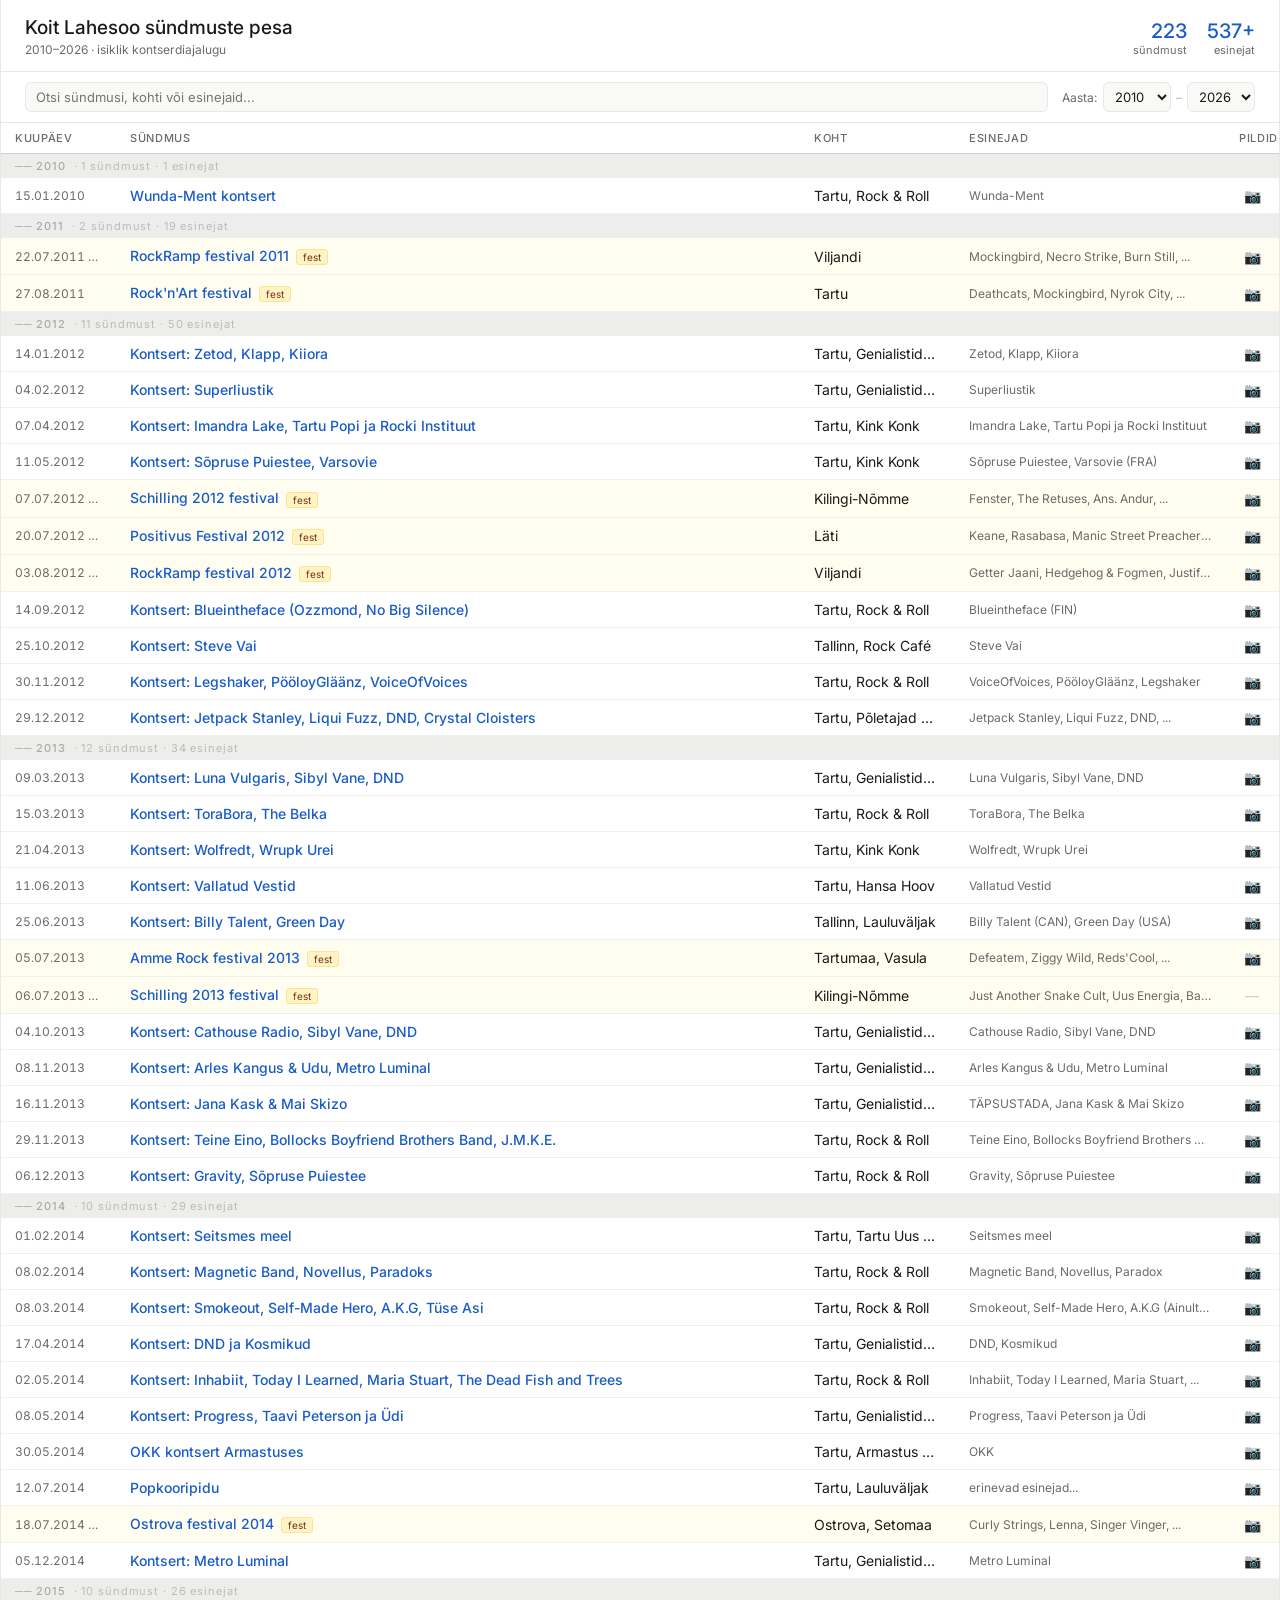
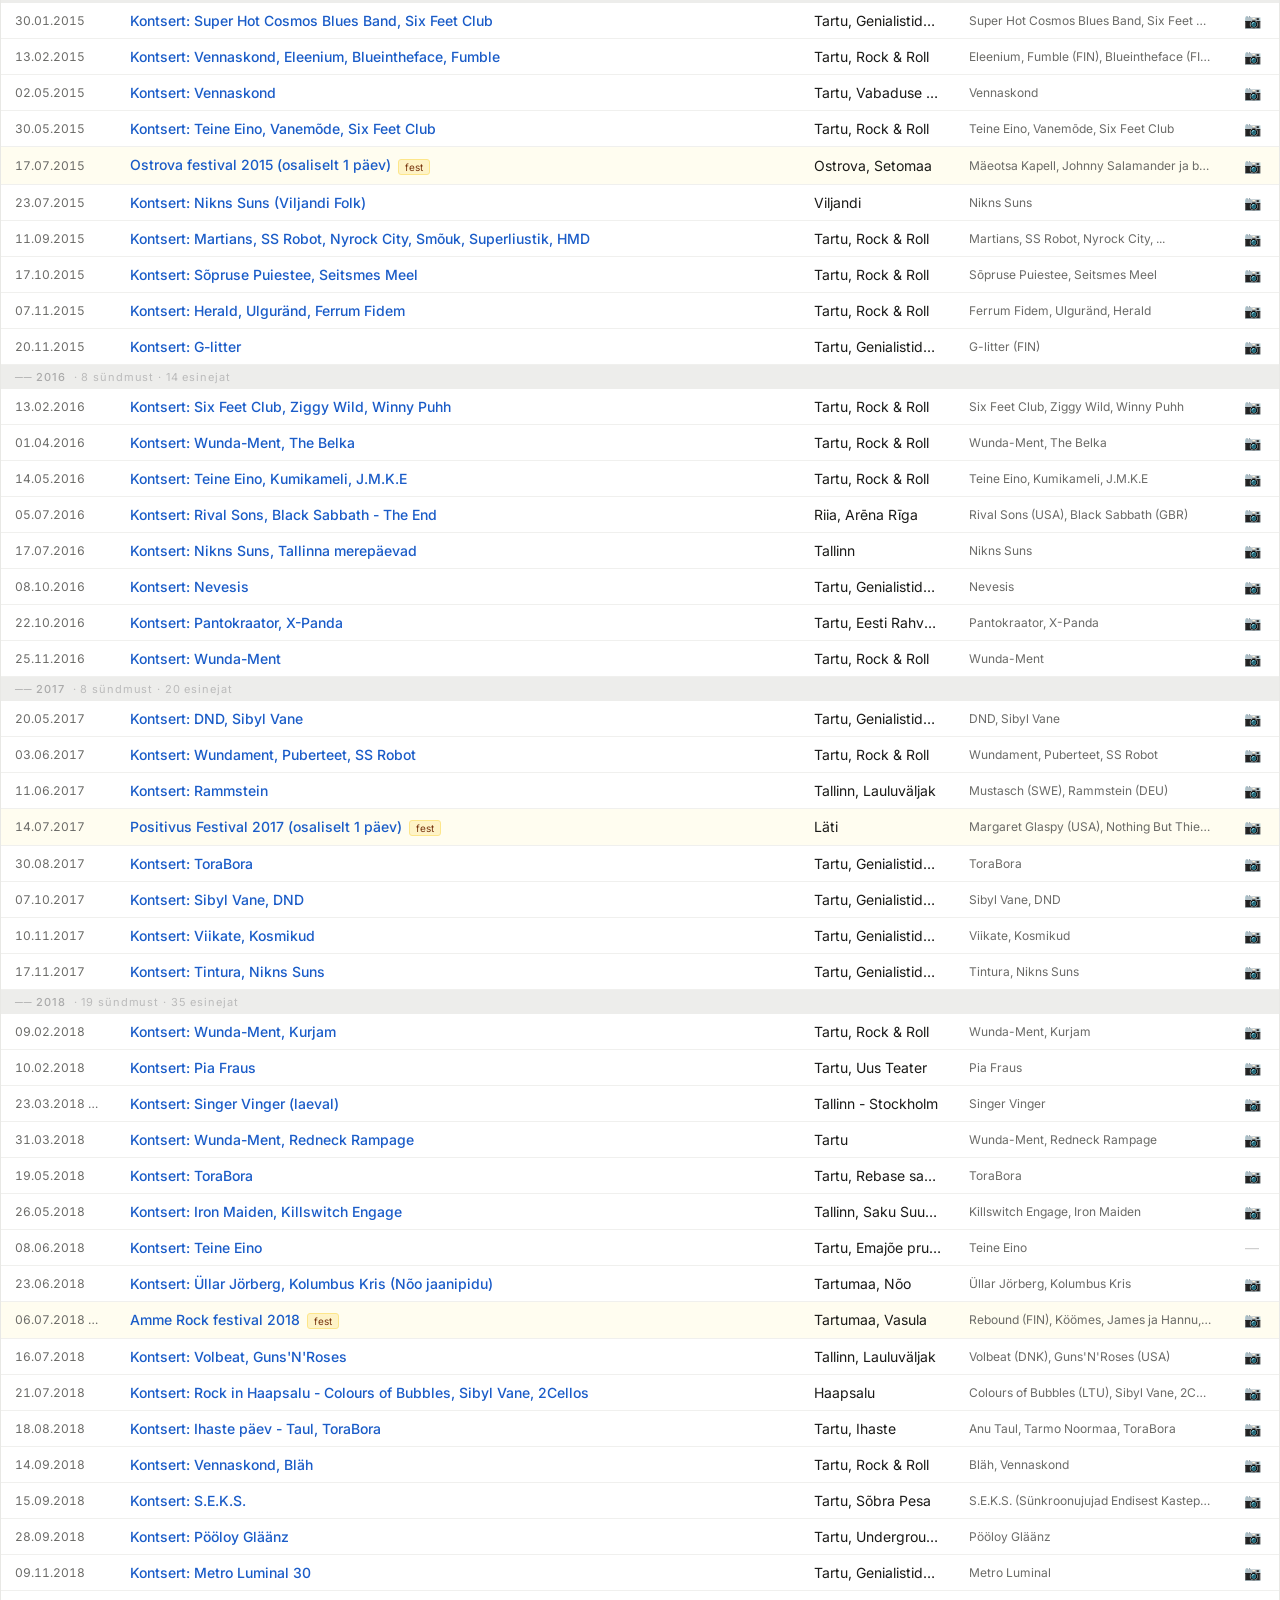
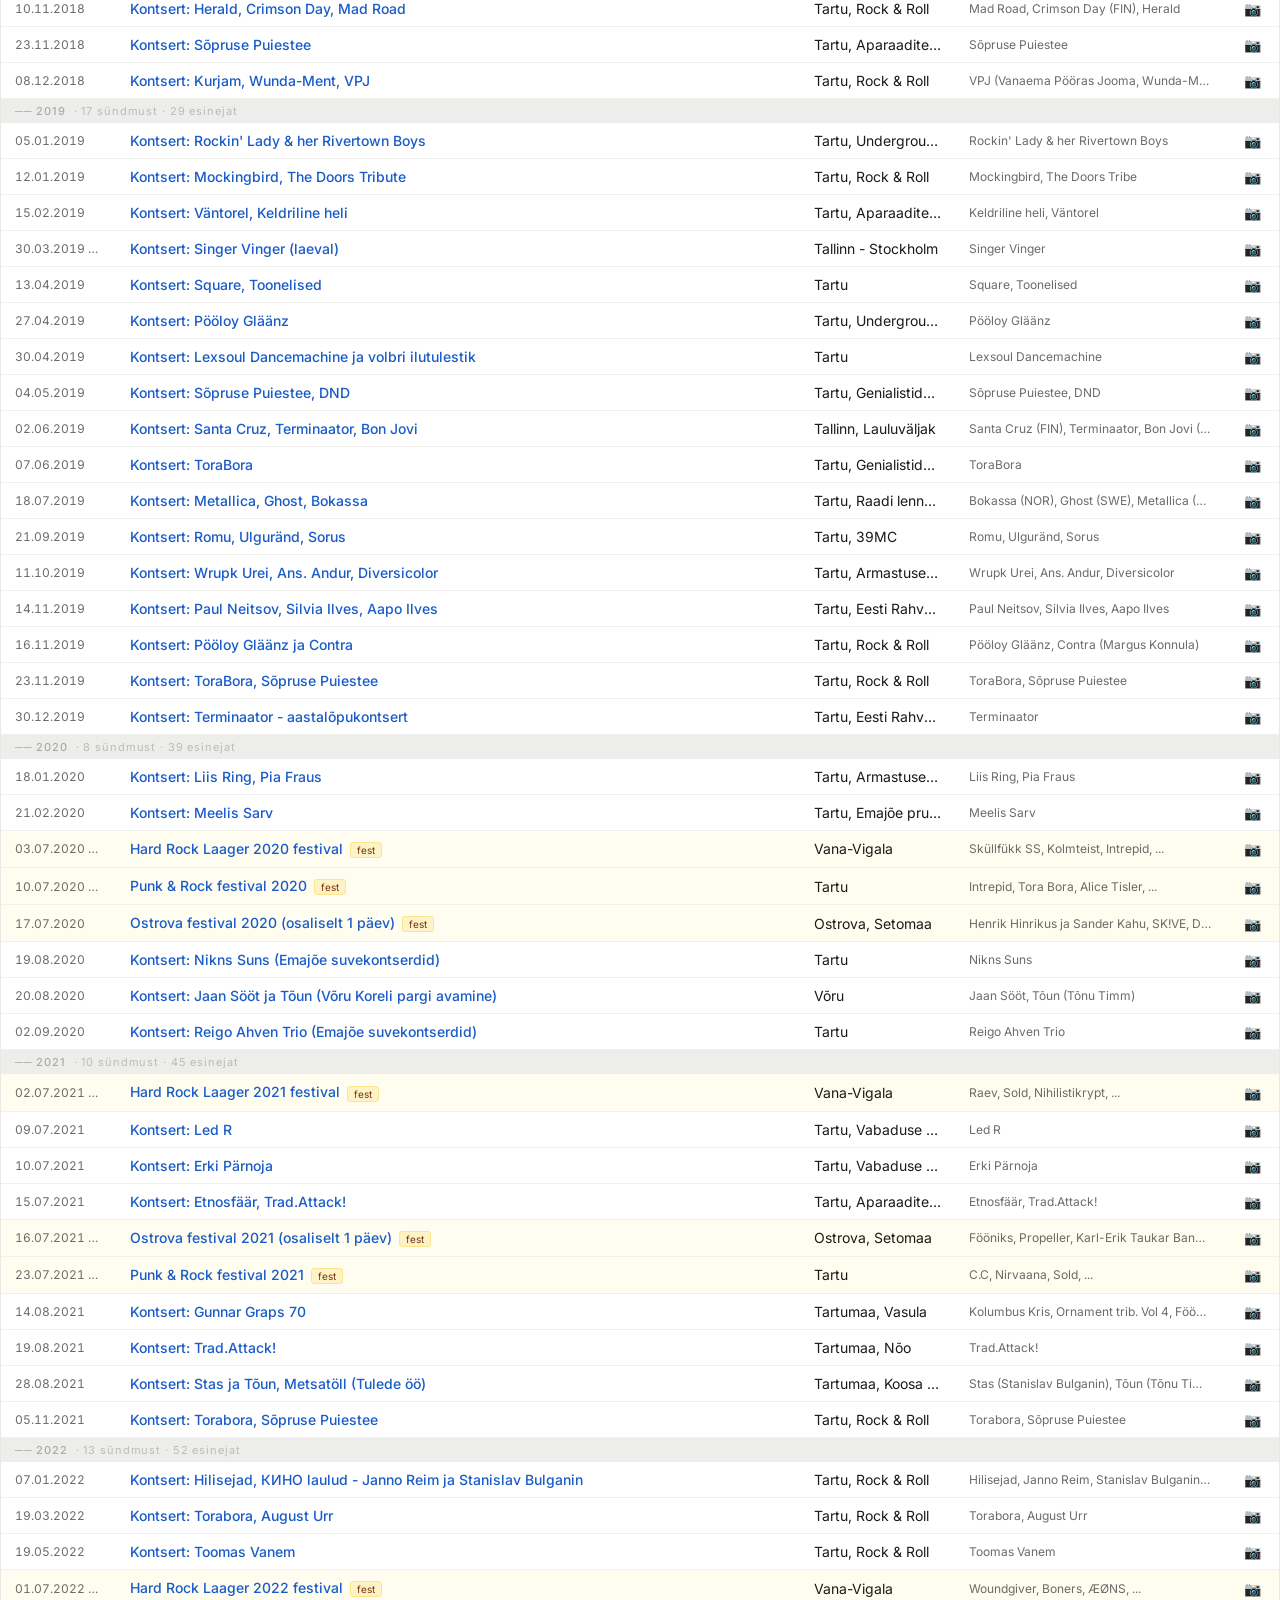
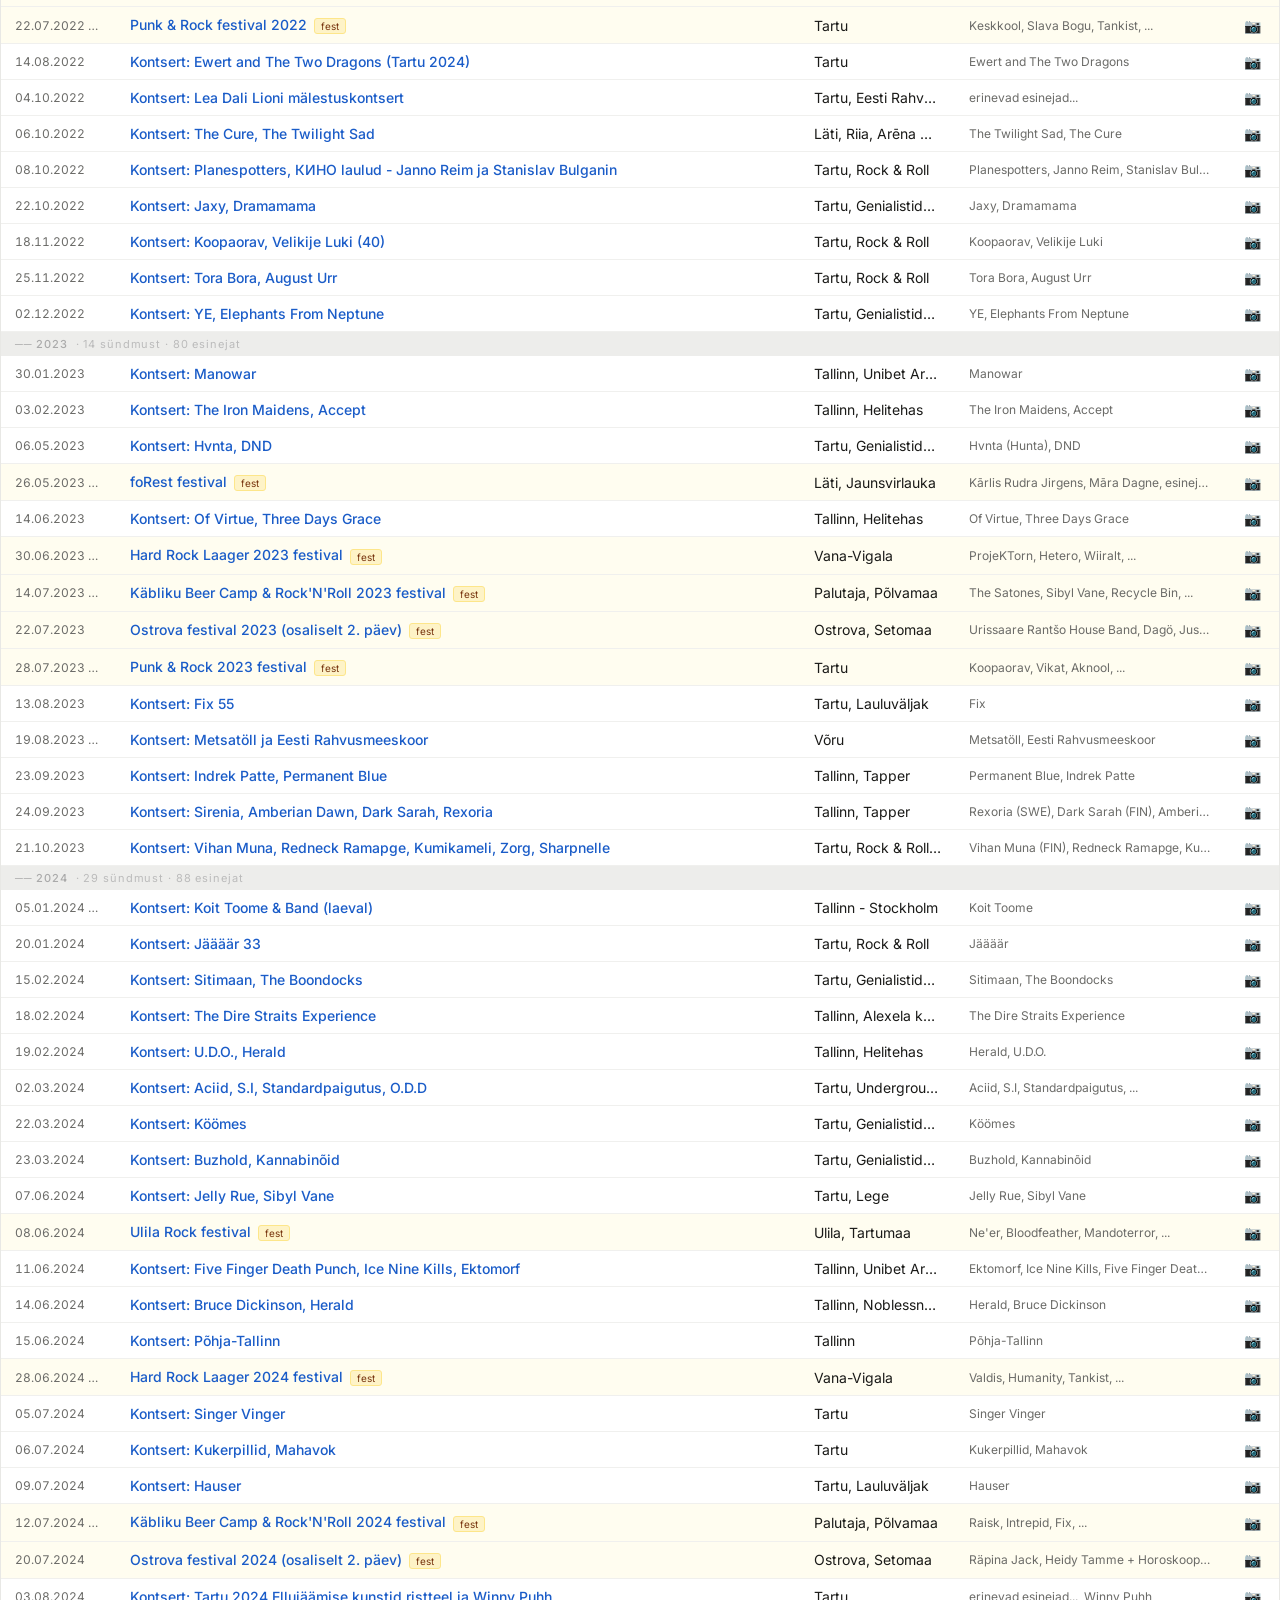
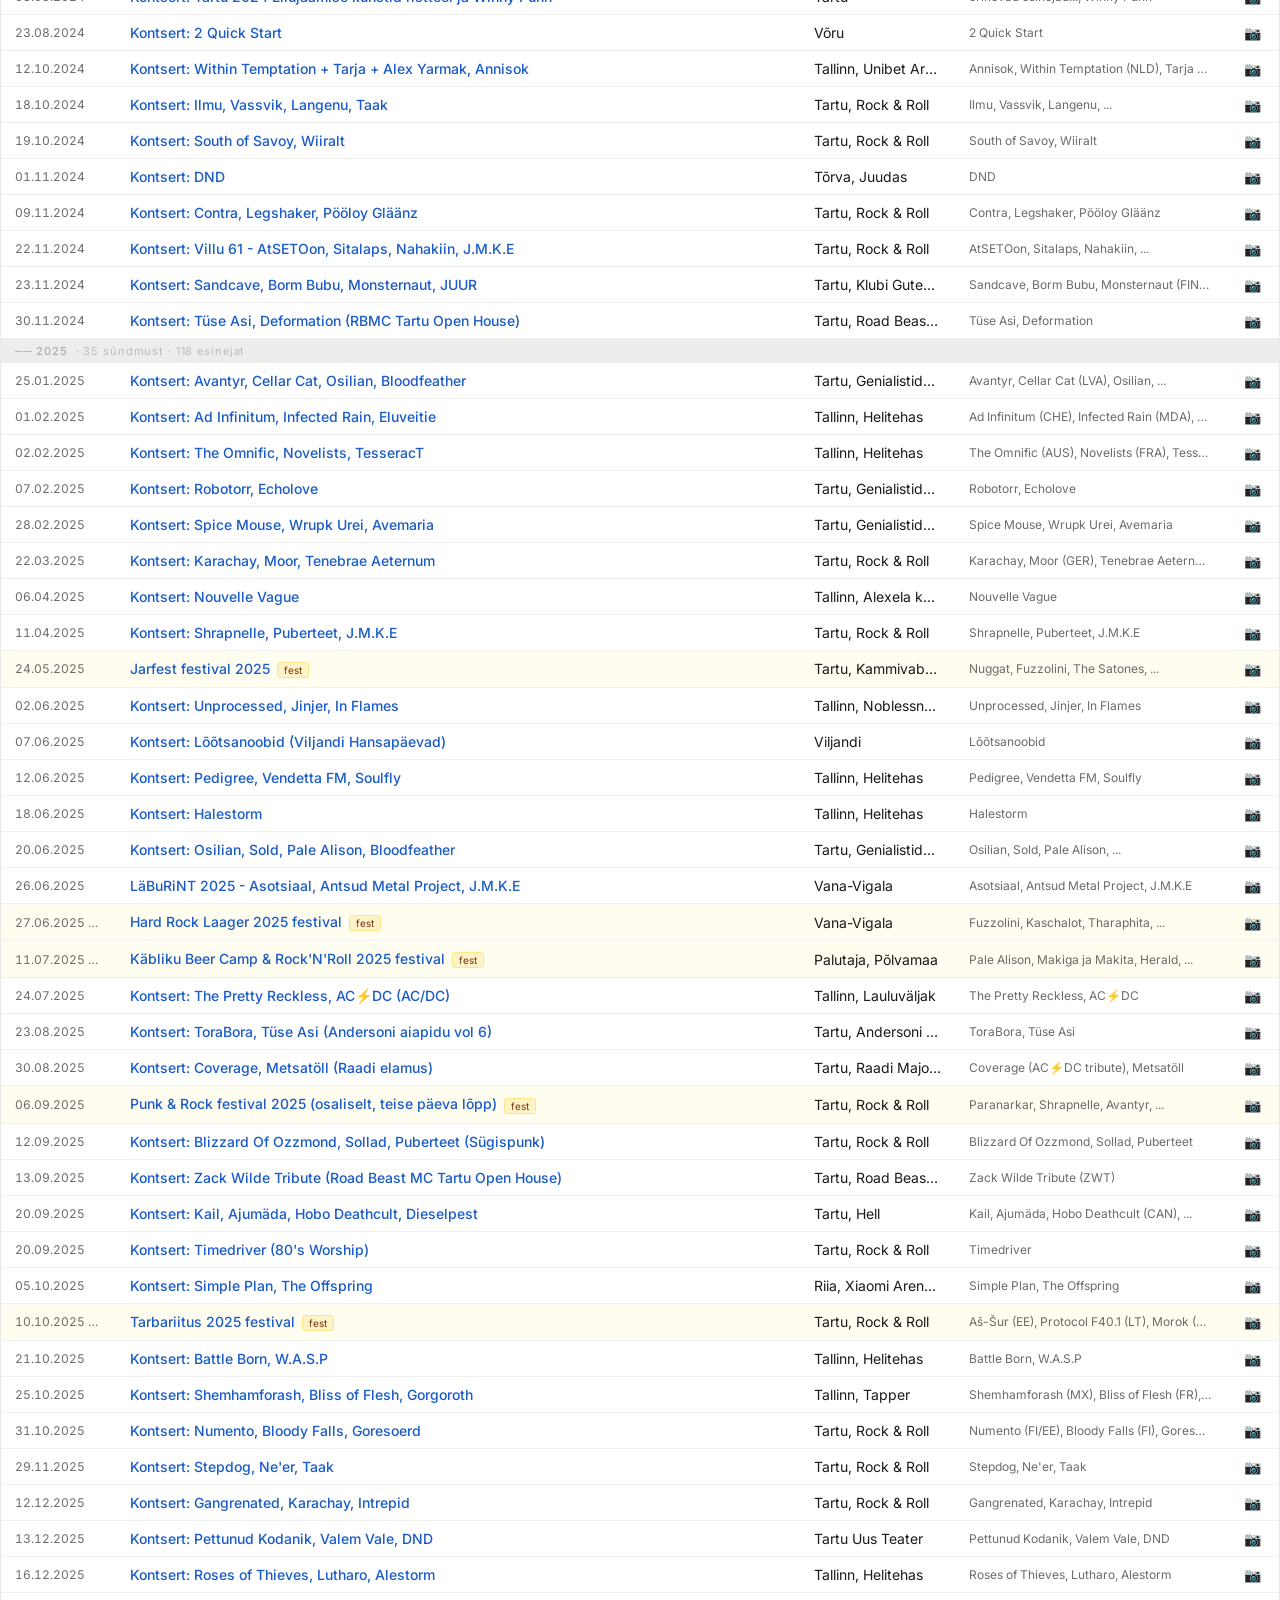
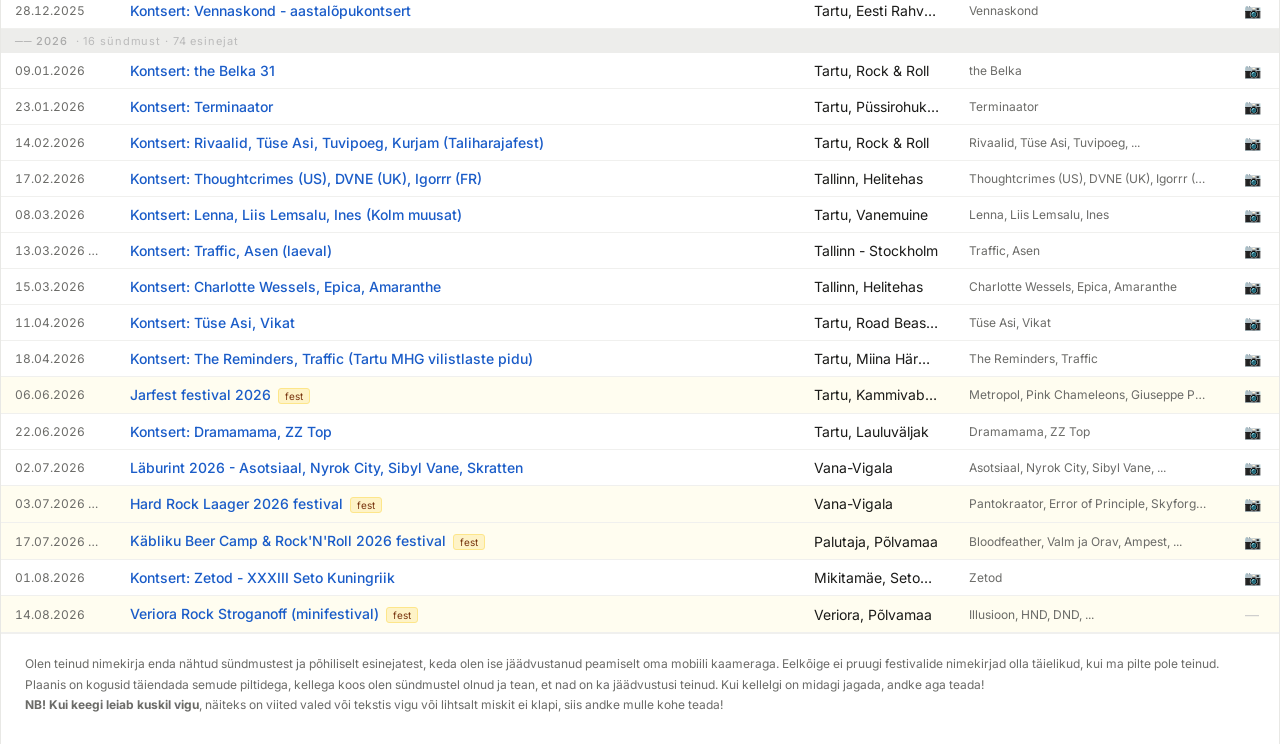
==== index.html @ 4010325a "Update index.html" ====
<!DOCTYPE html>
<html lang="et">
  <head>
    <meta charset="UTF-8">
    <meta name="viewport" content="width=device-width, initial-scale=1">
    <title>Koit Lahesoo sündmuste pesa</title>
    <link rel="stylesheet" href="style.css">
  </head>
  <body>
  <div class="site-wrapper">

    <header class="site-header">
      <div>
        <h1 class="site-title">Koit Lahesoo sündmuste pesa</h1>
        <p class="site-subtitle" id="site-subtitle">Laeb...</p>
      </div>
      <div class="header-stats">
        <div class="stat-block">
          <div class="stat-num" id="stat-events">—</div>
          <div class="stat-label">sündmust</div>
        </div>
        <div class="stat-block">
          <div class="stat-num" id="stat-artists">—</div>
          <div class="stat-label">esinejat</div>
        </div>
      </div>
    </header>

    <div class="filter-bar">
      <input id="search" type="text" placeholder="Otsi sündmusi, kohti või esinejaid...">
      <label class="filter-aasta">
        Aasta:
        <div class="aasta-vahemik">
          <select id="filterYearStart"></select>
          <span class="aasta-kriips">–</span>
          <select id="filterYearEnd"></select>
        </div>
      </label>
    </div>

    <div class="table-wrap">
      <table id="events-table">
        <colgroup>
          <col class="col-c1" style="width:115px">
          <col class="col-c2" style="min-width:155px">
          <col class="col-c3" style="width:155px">
          <col class="col-c4" style="width:270px">
          <col class="col-c5" style="width:54px">
        </colgroup>
        <thead>
          <tr>
            <th data-sort="date">Kuupäev</th>
            <th data-sort="event">Sündmus</th>
            <th data-sort="place">Koht</th>
            <th data-sort="artist">Esinejad</th>
            <th>Pildid</th>
          </tr>
        </thead>
        <tbody id="events-body"></tbody>
      </table>
    </div>

    <div class="table-footer">
      <p>Olen teinud nimekirja enda nähtud sündmustest ja põhiliselt esinejatest, keda olen ise jäädvustanud peamiselt oma mobiili kaameraga. Eelkõige ei pruugi festivalide nimekirjad olla täielikud, kui ma pilte pole teinud.</p>
      <p>Plaanis on kogusid täiendada semude piltidega, kellega koos olen sündmustel olnud ja tean, et nad on ka jäädvustusi teinud. Kui kellelgi on midagi jagada, andke aga teada!</p>
      <p><b>NB! Kui keegi leiab kuskil vigu</b>, näiteks on viited valed või tekstis vigu või lihtsalt miskit ei klapi, siis andke mulle kohe teada!</p>
    </div>

  </div><!-- /.site-wrapper -->

    <script src="script.js"></script>
  </body>
</html>
---- style.css ----
@import url('https://fonts.googleapis.com/css2?family=Inter:wght@400;500&display=swap');

*, *::before, *::after { box-sizing: border-box; }

body {
  font-family: 'Inter', Arial, sans-serif;
  font-size: 14px;
  background: #f5f5f3;
  color: #1a1a18;
  margin: 0;
  padding: 0;
}

/* ── Lehe piiraja ───────────────────────────── */
.site-wrapper {
  max-width: 1300px;
  margin: 0 auto;
  background: #ffffff;
  border-left: 1px solid #e8e8e5;
  border-right: 1px solid #e8e8e5;
  min-height: 100vh;
}

/* ── Päis ───────────────────────────────────── */
.site-header {
  background: #ffffff;
  border-bottom: 1px solid #e8e8e5;
  padding: 16px 24px 14px;
  display: flex;
  justify-content: space-between;
  align-items: flex-end;
  flex-wrap: wrap;
  gap: 8px;
}

.site-title {
  font-size: 19px;
  font-weight: 500;
  color: #1a1a18;
  margin: 0 0 3px;
}

.site-subtitle {
  font-size: 12px;
  color: #6b6b68;
  margin: 0;
}

.header-stats {
  display: flex;
  gap: 20px;
}

.stat-block {
  text-align: right;
}

.stat-num {
  font-size: 20px;
  font-weight: 500;
  color: #1a5cc8;
  line-height: 1.2;
}

.stat-label {
  font-size: 11px;
  color: #6b6b68;
}

/* ── Filter-riba ────────────────────────────── */
.filter-bar {
  background: #ffffff;
  border-bottom: 1px solid #e8e8e5;
  padding: 10px 24px;
  display: flex;
  gap: 14px;
  align-items: center;
  flex-wrap: wrap;
}

#search {
  flex: 1;
  min-width: 200px;
  padding: 6px 10px;
  font-size: 13px;
  font-family: inherit;
  border: 1px solid #e8e8e5;
  border-radius: 6px;
  background: #f9f9f7;
  color: #1a1a18;
  outline: none;
}
#search:focus { border-color: #1a5cc8; }

.filter-aasta {
  display: flex;
  align-items: center;
  gap: 6px;
  font-size: 12px;
  color: #6b6b68;
  white-space: nowrap;
}

.aasta-vahemik {
  display: flex;
  align-items: center;
  gap: 5px;
}

.aasta-kriips { color: #bbb; }

#filterYearStart,
#filterYearEnd {
  padding: 5px 7px;
  font-size: 13px;
  font-family: inherit;
  border: 1px solid #e8e8e5;
  border-radius: 6px;
  background: #f9f9f7;
  color: #1a1a18;
  cursor: pointer;
  outline: none;
}
#filterYearStart:focus,
#filterYearEnd:focus { border-color: #1a5cc8; }

/* ── Tabel ──────────────────────────────────── */
.table-wrap { overflow-x: auto; }

table {
  width: 100%;
  border-collapse: collapse;
  table-layout: fixed;
}

thead th {
  padding: 8px 14px;
  text-align: left;
  font-size: 11px;
  font-weight: 500;
  color: #6b6b68;
  text-transform: uppercase;
  letter-spacing: 0.06em;
  background: #ffffff;
  border-bottom: 1px solid #d0d0cc;
  position: sticky;
  top: 0;
  z-index: 10;
  white-space: nowrap;
}

thead th[data-sort] { cursor: pointer; }
thead th[data-sort]:hover { background: #f5f5f3; color: #1a1a18; }

tbody td {
  padding: 9px 14px;
  border-bottom: 1px solid #f0f0ee;
  overflow: hidden;
  text-overflow: ellipsis;
  white-space: nowrap;
}

tbody tr.row-normal   { background: #ffffff; cursor: pointer; }
tbody tr.row-festival { background: #fffdf0; cursor: pointer; }
tbody tr.row-normal:hover,
tbody tr.row-festival:hover { background: #eef2fb; }

/* Aasta-eraldaja */
tr.year-sep td {
  padding: 5px 14px;
  font-size: 11px;
  font-weight: 500;
  color: #aaa;
  background: #ededeb;
  letter-spacing: 0.08em;
  cursor: default;
  border-bottom: none;
}

/* Veergude stiilid */
td.col-date   { font-size: 12px; color: #6b6b68; font-variant-numeric: tabular-nums; }
td.col-event  { color: #1a5cc8; font-weight: 500; }
td.col-place  { color: #1a1a18; }
td.col-artist { font-size: 12px; color: #6b6b68; }
td.col-pics   { text-align: center; }
td.col-pics a { color: #1a5cc8; text-decoration: none; }
td.col-pics .no-pics { color: #ccc; }

/* Festival-badge */
.badge-festival {
  display: inline-block;
  font-size: 10px;
  padding: 1px 6px;
  border-radius: 3px;
  background: #fef3c7;
  color: #78350f;
  border: 1px solid #fde68a;
  margin-left: 7px;
  vertical-align: middle;
  font-weight: 400;
}

tr.no-results td {
  padding: 28px 14px;
  color: #6b6b68;
  font-style: italic;
  cursor: default;
  text-align: center;
}

/* ── Detailvaade ────────────────────────────── */
.detail-wrap {
  max-width: 780px;
  margin: 28px auto;
  padding: 0 20px 40px;
}

.tagasi-link {
  display: inline-flex;
  align-items: center;
  gap: 4px;
  color: #1a5cc8;
  text-decoration: none;
  font-size: 13px;
  margin-bottom: 20px;
}
.tagasi-link:hover { text-decoration: underline; }

.detail-card {
  background: #ffffff;
  border: 1px solid #e8e8e5;
  border-radius: 10px;
  overflow: hidden;
}

.detail-card-header {
  padding: 20px 24px 16px;
  border-bottom: 1px solid #f0f0ee;
}

.detail-card-title {
  font-size: 21px;
  font-weight: 500;
  color: #1a1a18;
  margin: 0 0 8px;
}

.detail-card-meta {
  display: flex;
  gap: 18px;
  flex-wrap: wrap;
  font-size: 13px;
  color: #6b6b68;
}

.detail-card-body {
  padding: 20px 24px;
  display: flex;
  flex-direction: column;
  gap: 20px;
}

.detail-section-label {
  font-size: 11px;
  font-weight: 500;
  text-transform: uppercase;
  letter-spacing: 0.07em;
  color: #aaa;
  margin-bottom: 8px;
}

/* Esinejate nimekiri */
.esineja-list {
  list-style: none;
  margin: 0;
  padding: 0;
}
.esineja-list li {
  padding: 4px 0;
  font-size: 13px;
  color: #1a1a18;
  border-bottom: 1px solid #f5f5f3;
}
.esineja-list li:last-child { border-bottom: none; }

.esineja-grupp { margin: 10px 0; }
.esineja-grupp:first-child { margin-top: 0; }

.esineja-kuupäev {
  display: block;
  font-size: 11px;
  font-weight: 500;
  text-transform: uppercase;
  letter-spacing: 0.06em;
  color: #6b6b68;
  margin-bottom: 4px;
}
.esineja-grupp .esineja-list { margin-left: 10px; }

.esineja-lisainfo {
  font-size: 12px;
  color: #999;
  font-style: italic;
  margin: 8px 0 0;
}

/* Märkmete kast */
.märkmed-kast {
  background: #f9f9f7;
  border-left: 3px solid #d0d0cc;
  border-radius: 0 6px 6px 0;
  padding: 14px 16px;
  white-space: pre-wrap;
  font-size: 13px;
  line-height: 1.75;
  color: #444;
}

/* Pildid */
.pildid-link {
  display: inline-flex;
  align-items: center;
  gap: 6px;
  color: #1a5cc8;
  font-size: 13px;
  text-decoration: none;
}
.pildid-link:hover { text-decoration: underline; }

.hoiatus { color: #cc0000; font-size: 13px; }
.puudub  { color: #999; font-style: italic; font-size: 13px; margin: 0; }

/* Aasta-eraldaja statistika */
.year-sep-stats {
  color: #bbb;
  font-weight: 400;
  margin-left: 4px;
}

/* ── Footer ─────────────────────────────────── */
.table-footer {
  padding: 20px 24px 28px;
  font-size: 12px;
  color: #6b6b68;
  line-height: 1.7;
  border-top: 1px solid #f0f0ee;
}

.table-footer p {
  margin: 0;
}

/* ── Veergude peitmise järjekord ─────────────── */
/* < 900px: KOHT peidetakse esmalt */
@media (max-width: 900px) {
  #events-table col.col-c3 { visibility: collapse; }
  #events-table th:nth-child(3),
  #events-table td:nth-child(3) { display: none; }
}

/* < 580px: ka ESINEJAD peidetakse */
@media (max-width: 580px) {
  #events-table col.col-c4 { visibility: collapse; }
  #events-table th:nth-child(4),
  #events-table td:nth-child(4) { display: none; }
}
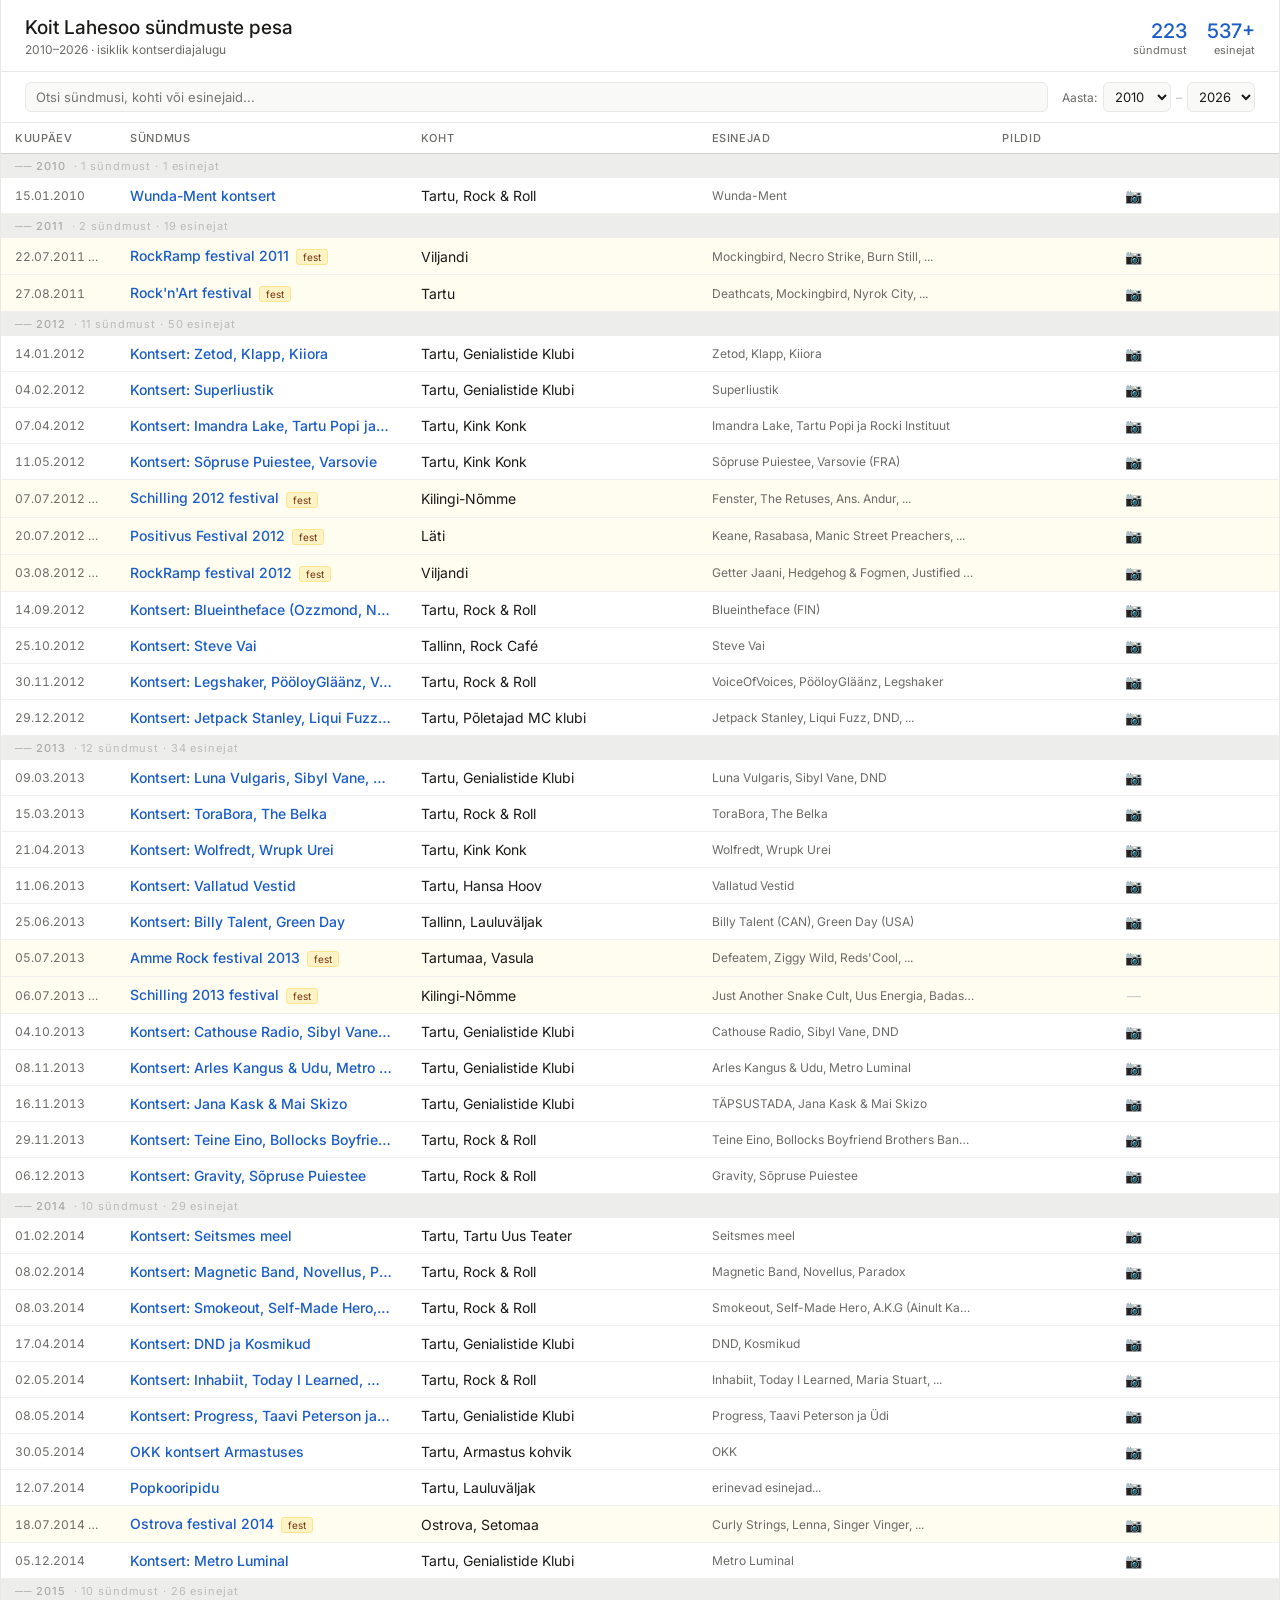
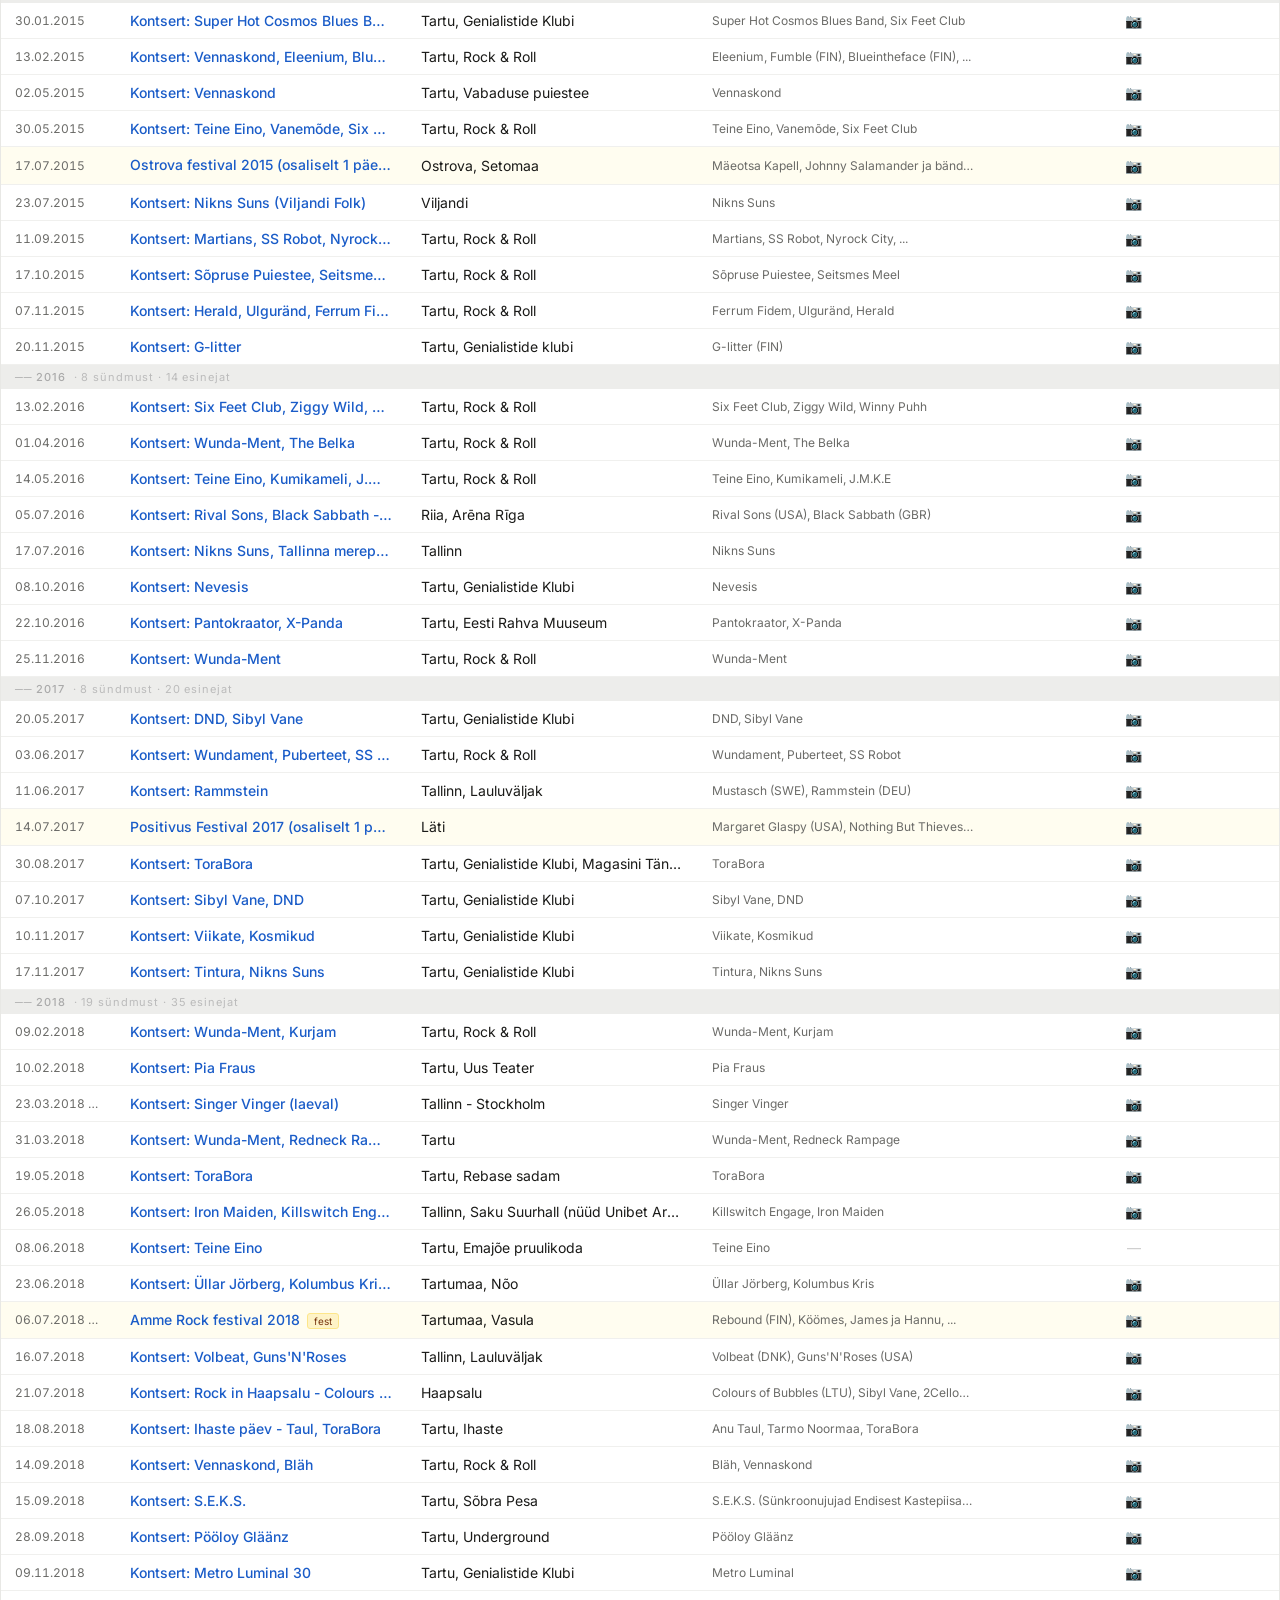
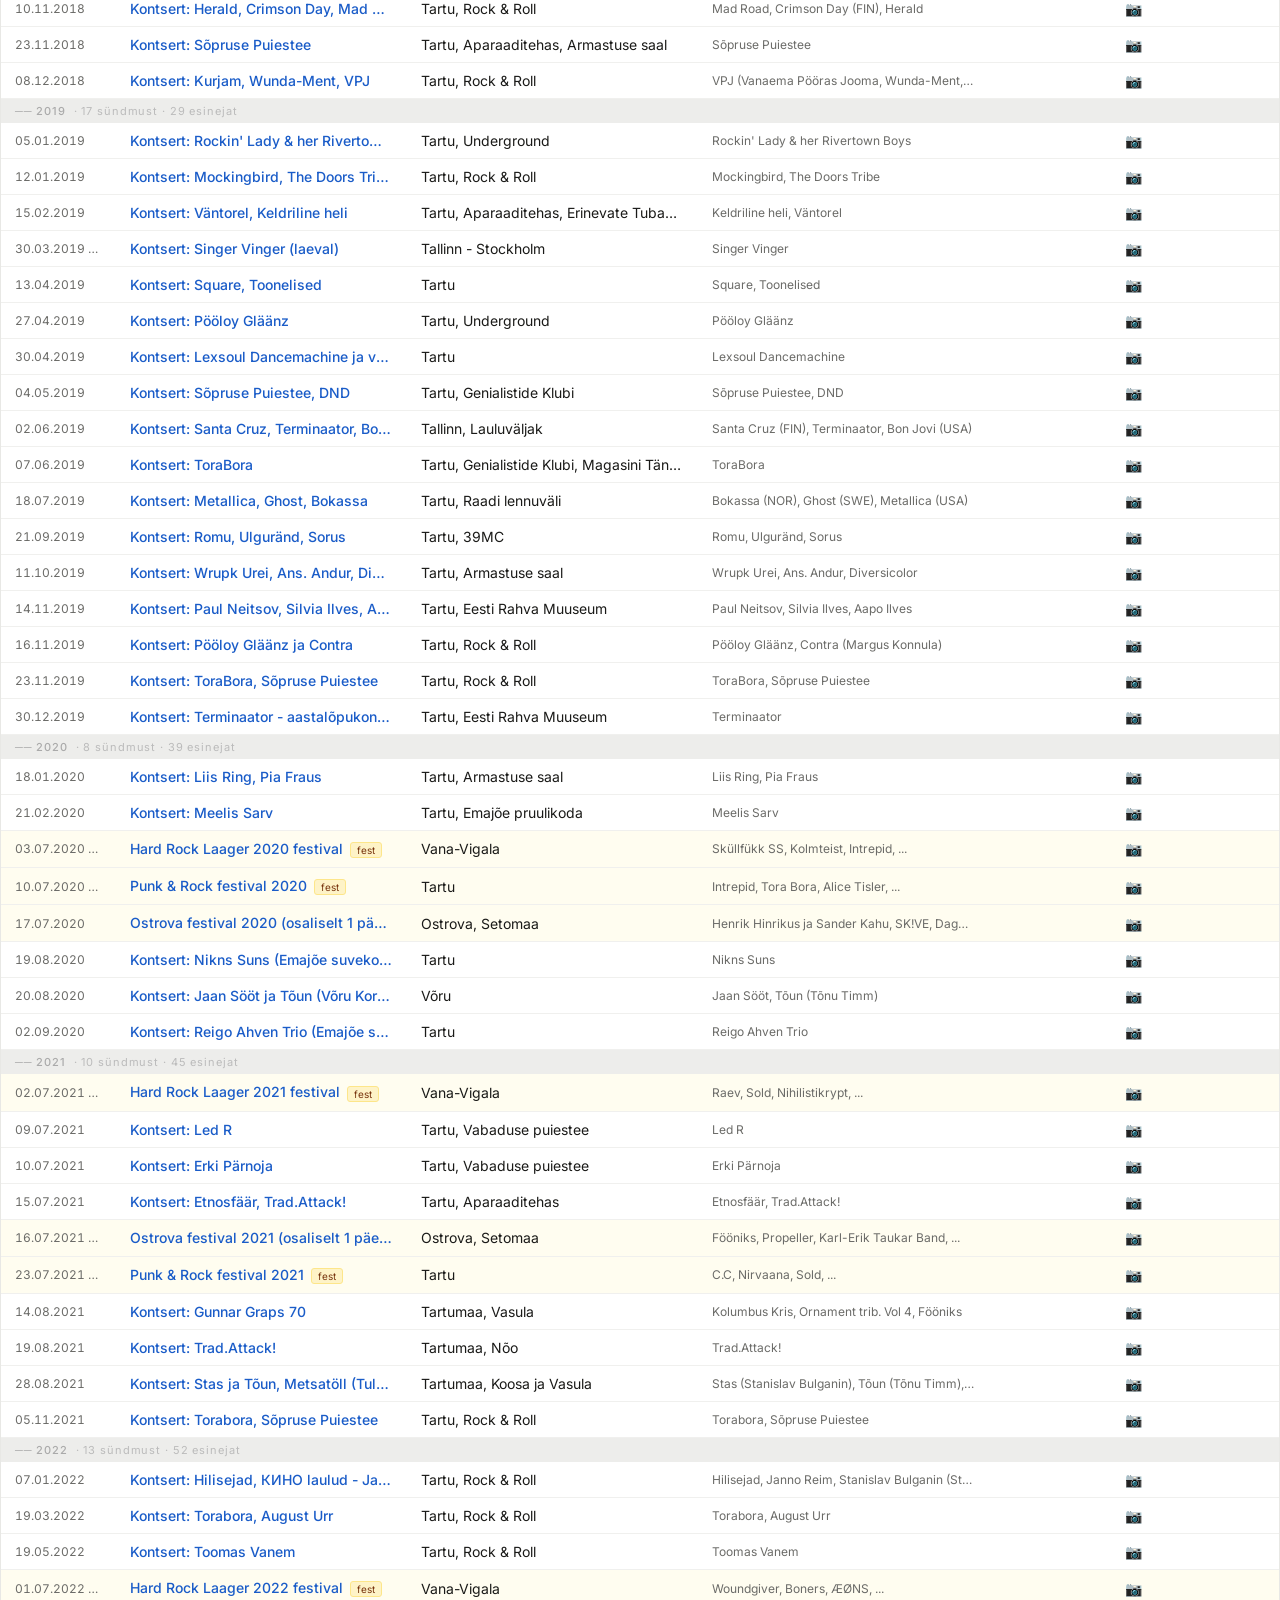
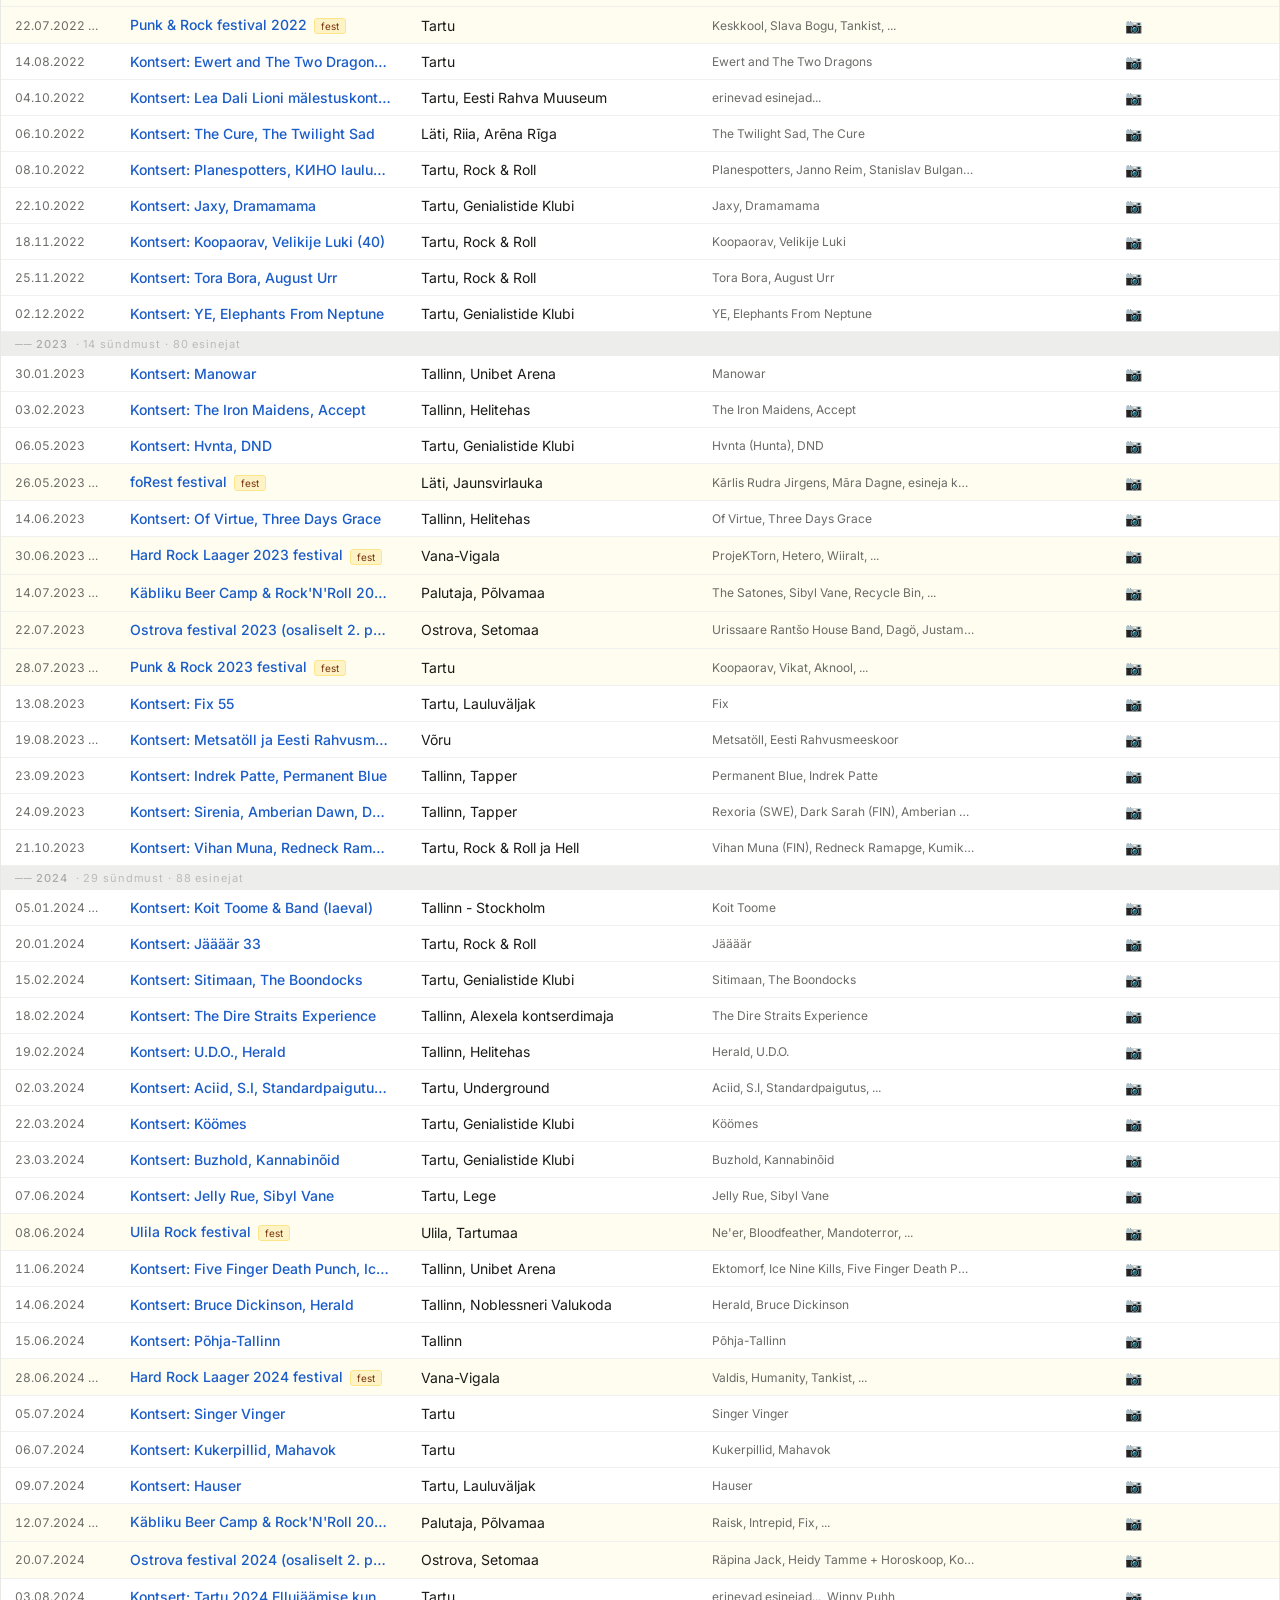
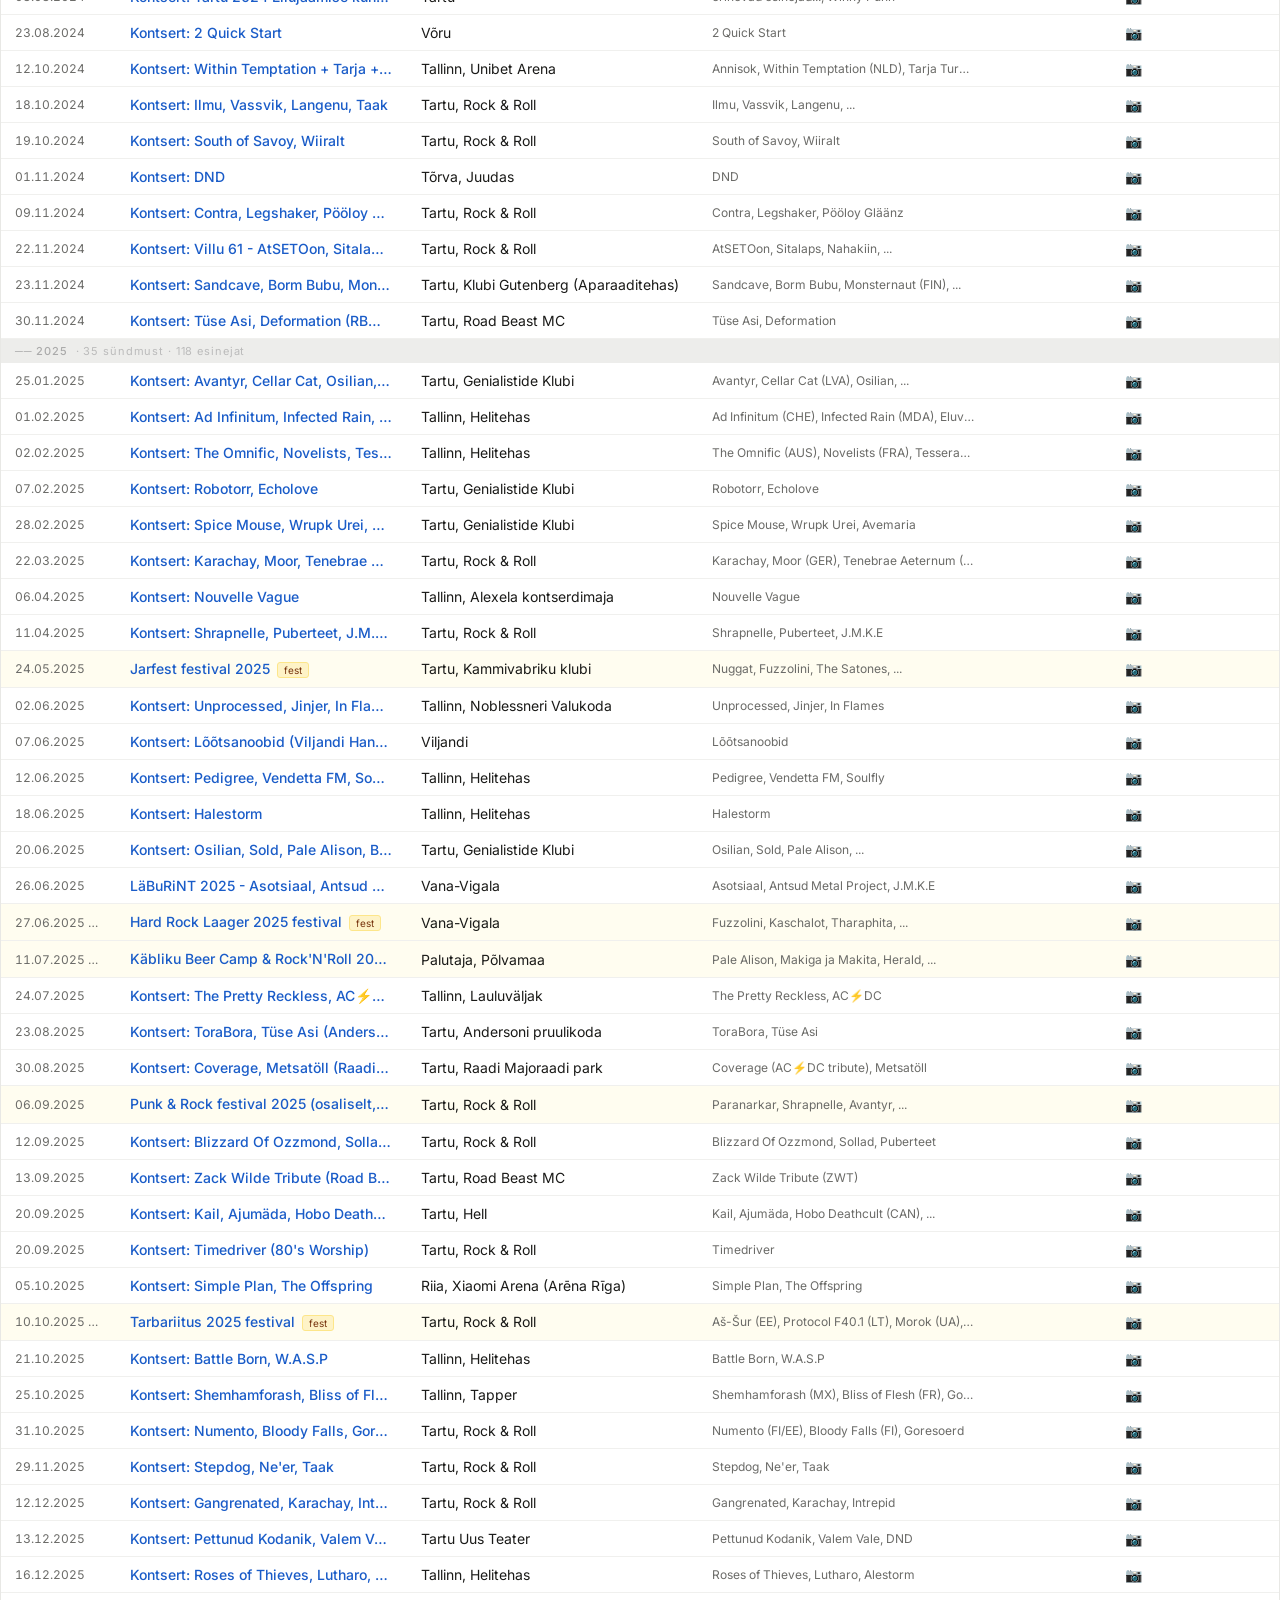
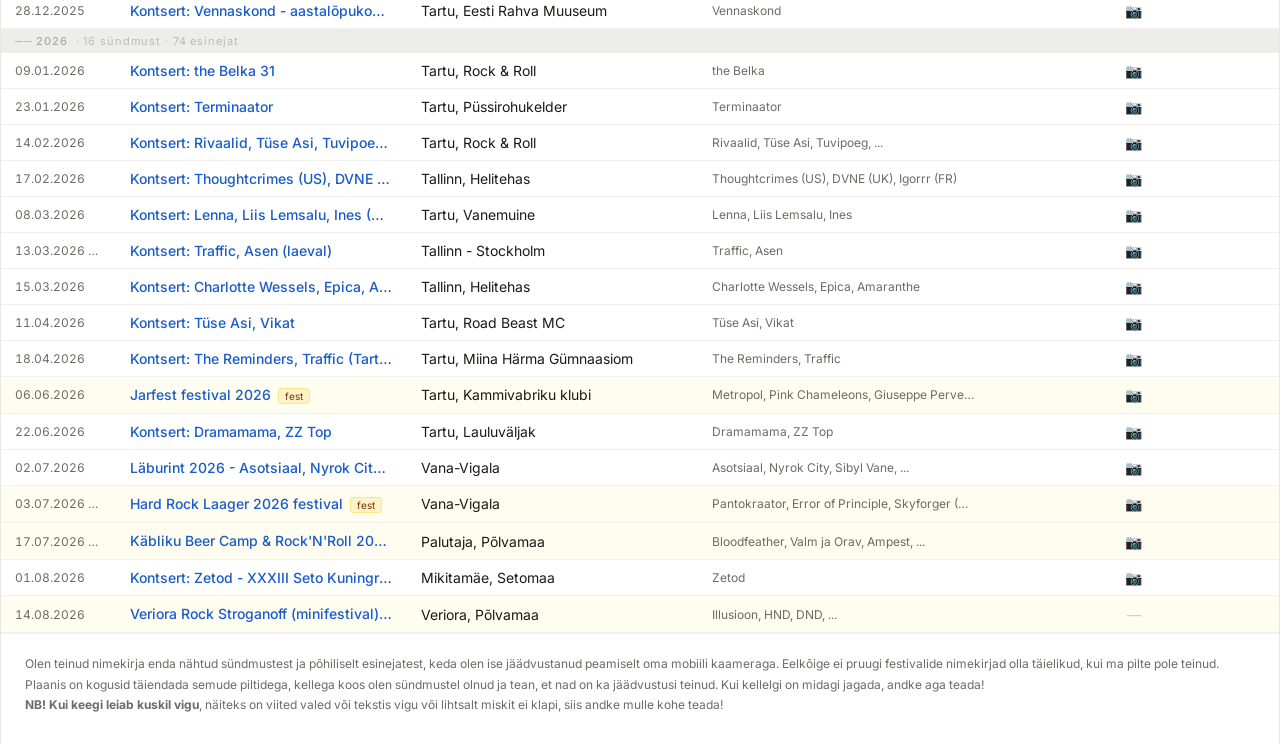
==== commit fe934ac1: "Update index.html" ====
--- a/index.html
+++ b/index.html
@@ -42,10 +42,10 @@
       <table id="events-table">
         <colgroup>
           <col class="col-c1" style="width:115px">
-          <col class="col-c2" style="min-width:155px">
-          <col class="col-c3" style="width:155px">
-          <col class="col-c4" style="width:270px">
-          <col class="col-c5" style="width:54px">
+          <col class="col-c2" style="min-width:180px">
+          <col class="col-c3" style="min-width:155px">
+          <col class="col-c4" style="min-width:270px">
+          <col class="col-c5" style="max-width:54px">
         </colgroup>
         <thead>
           <tr>
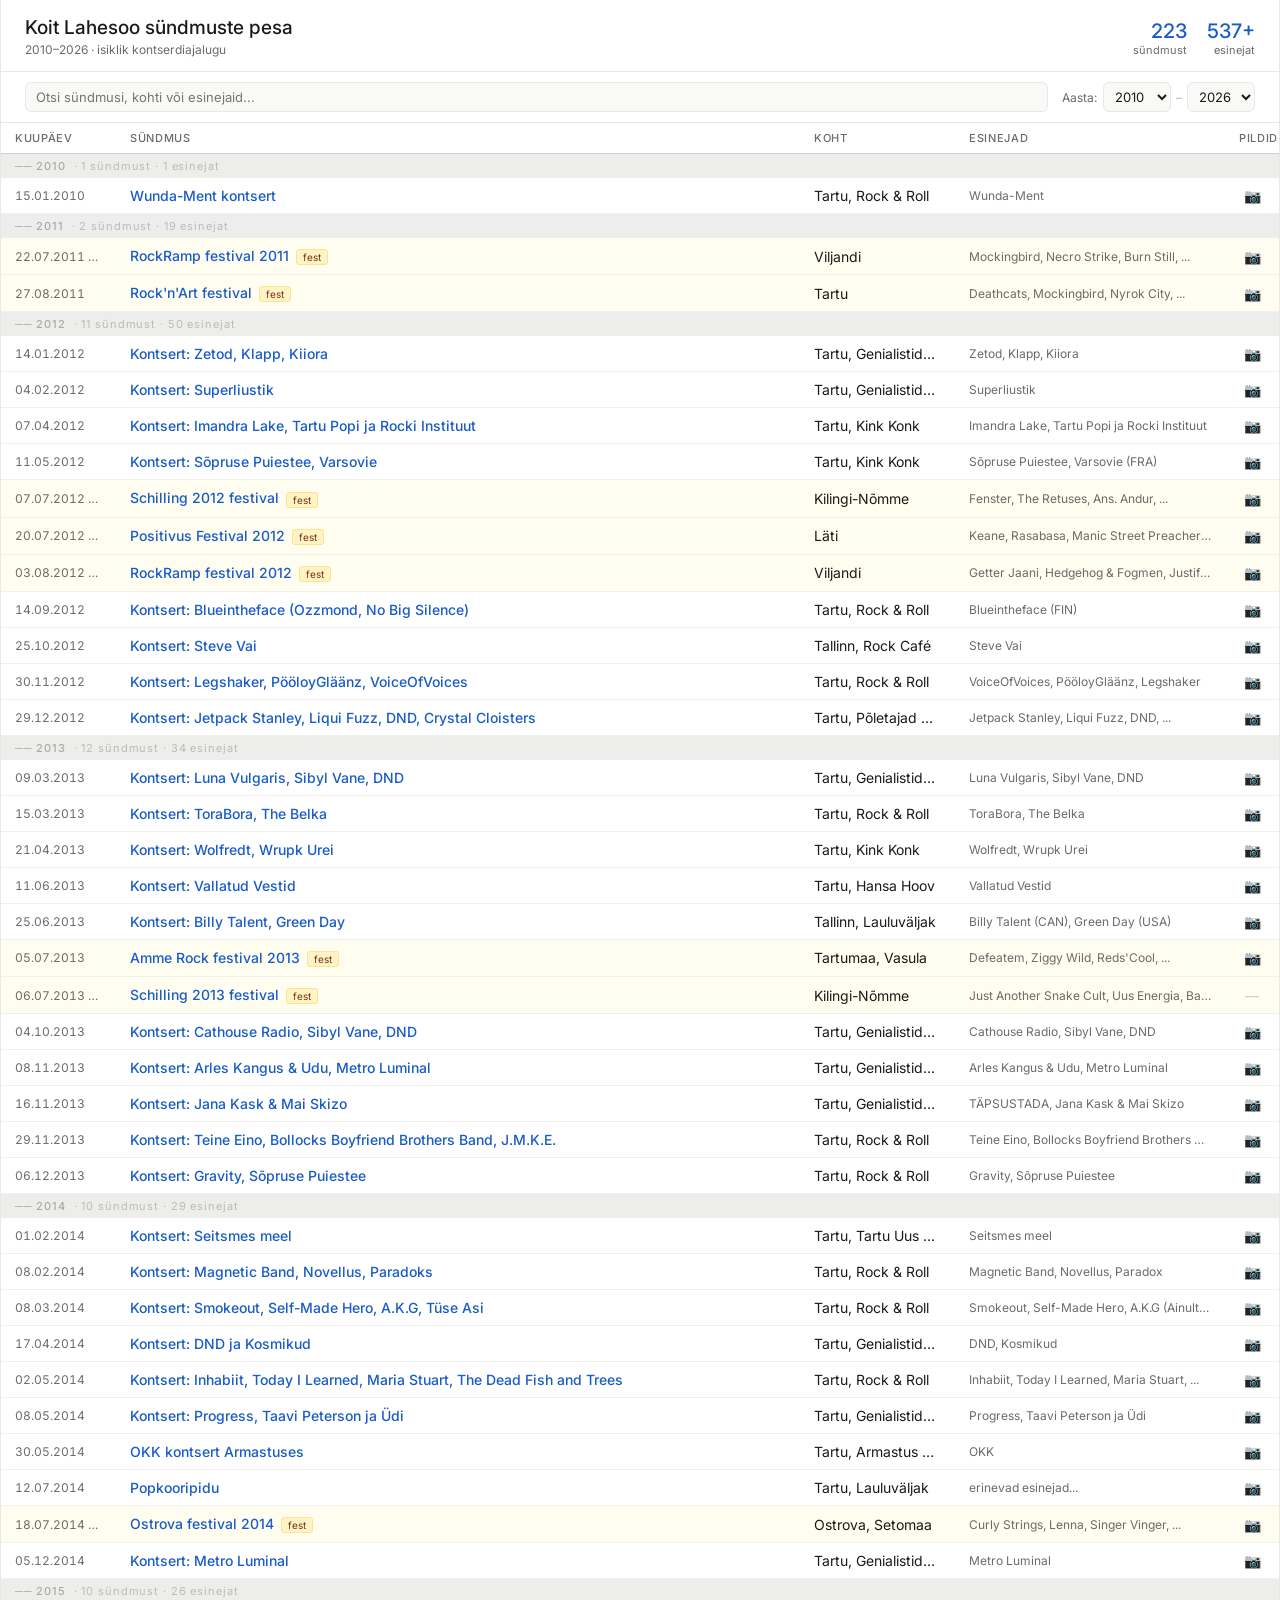
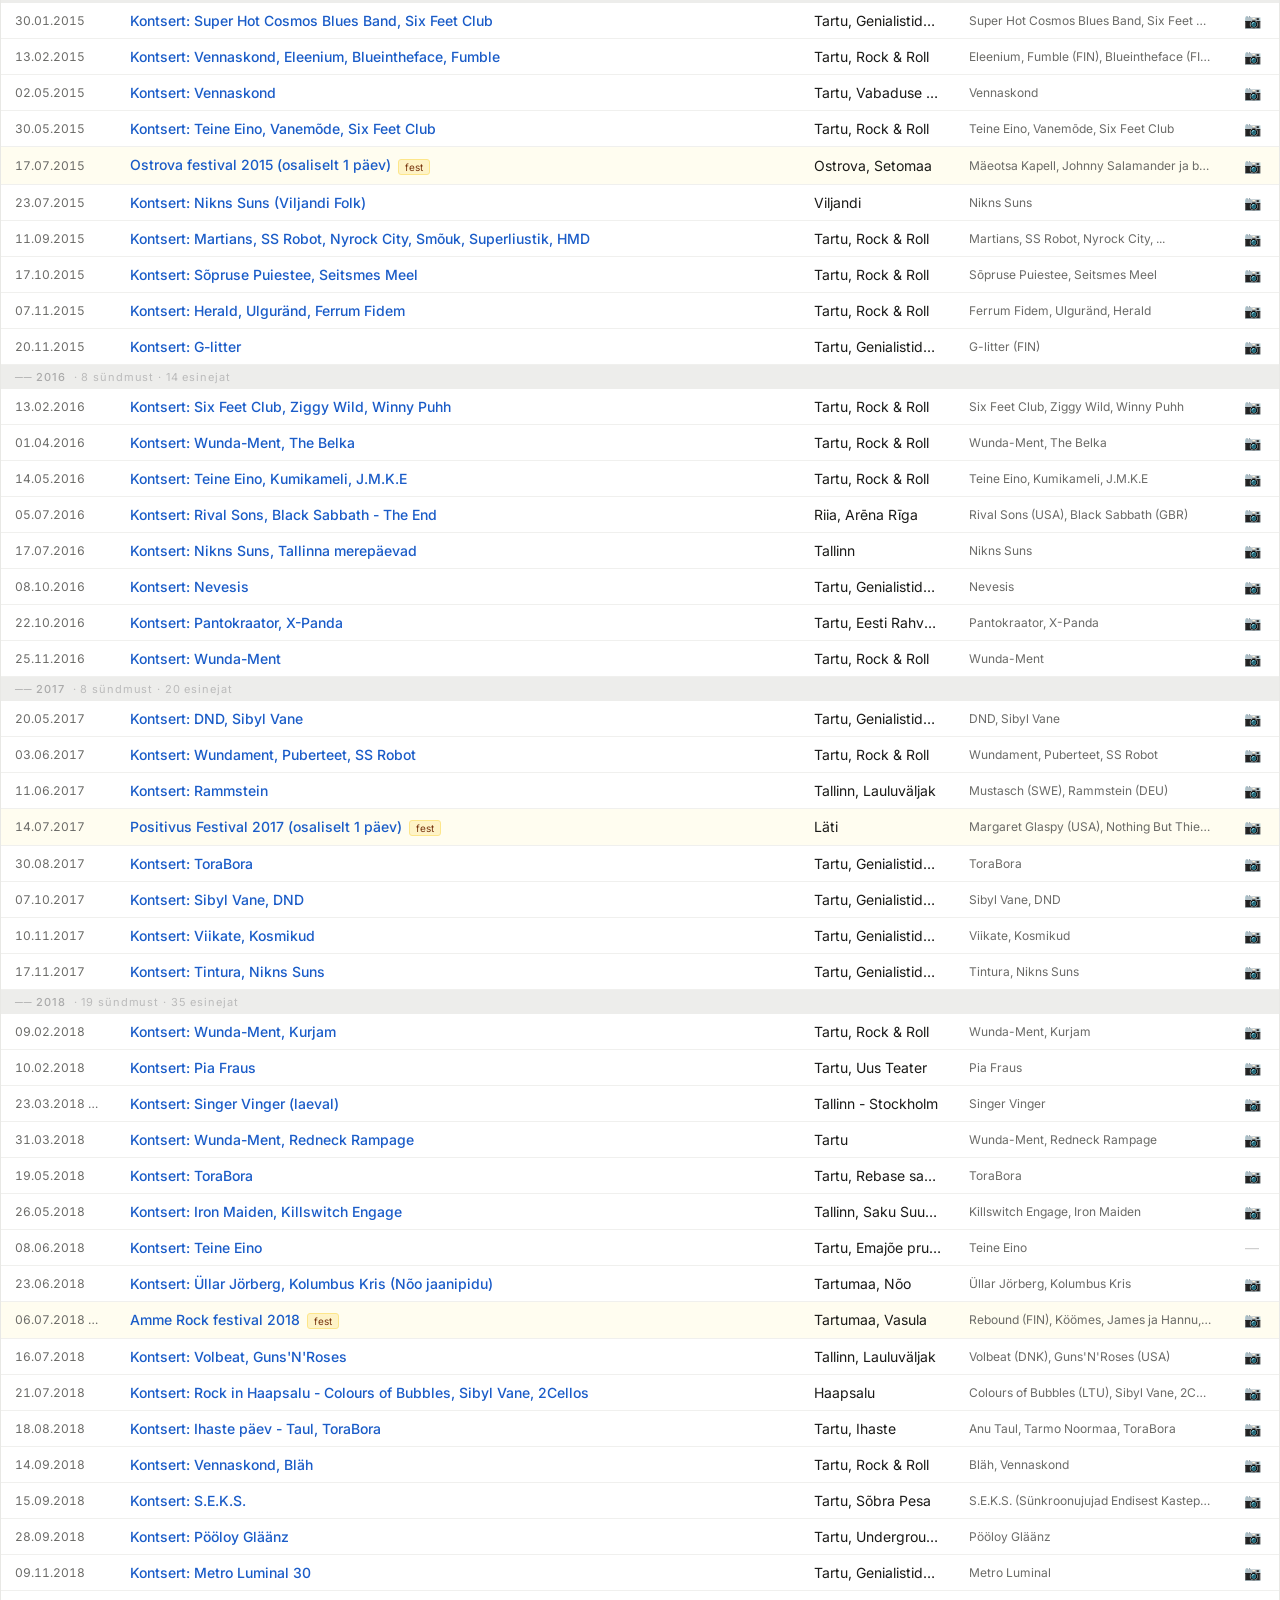
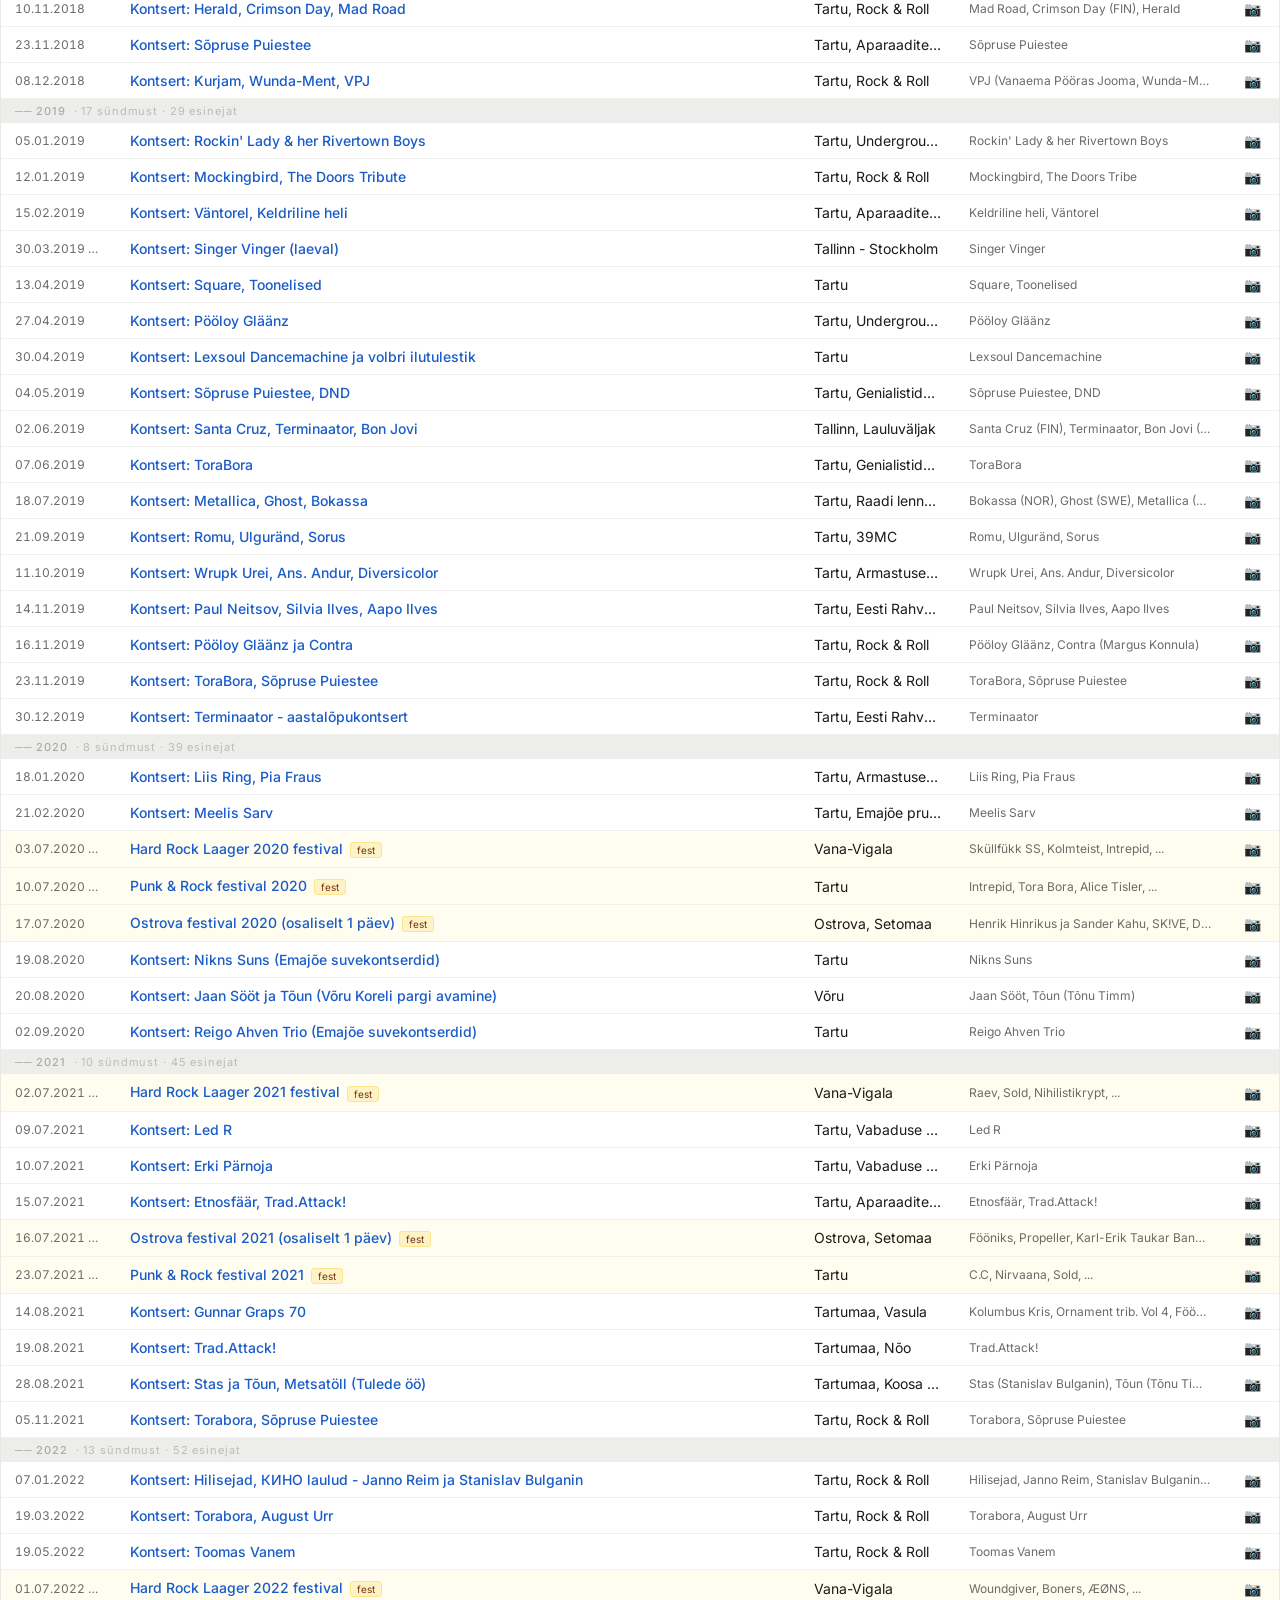
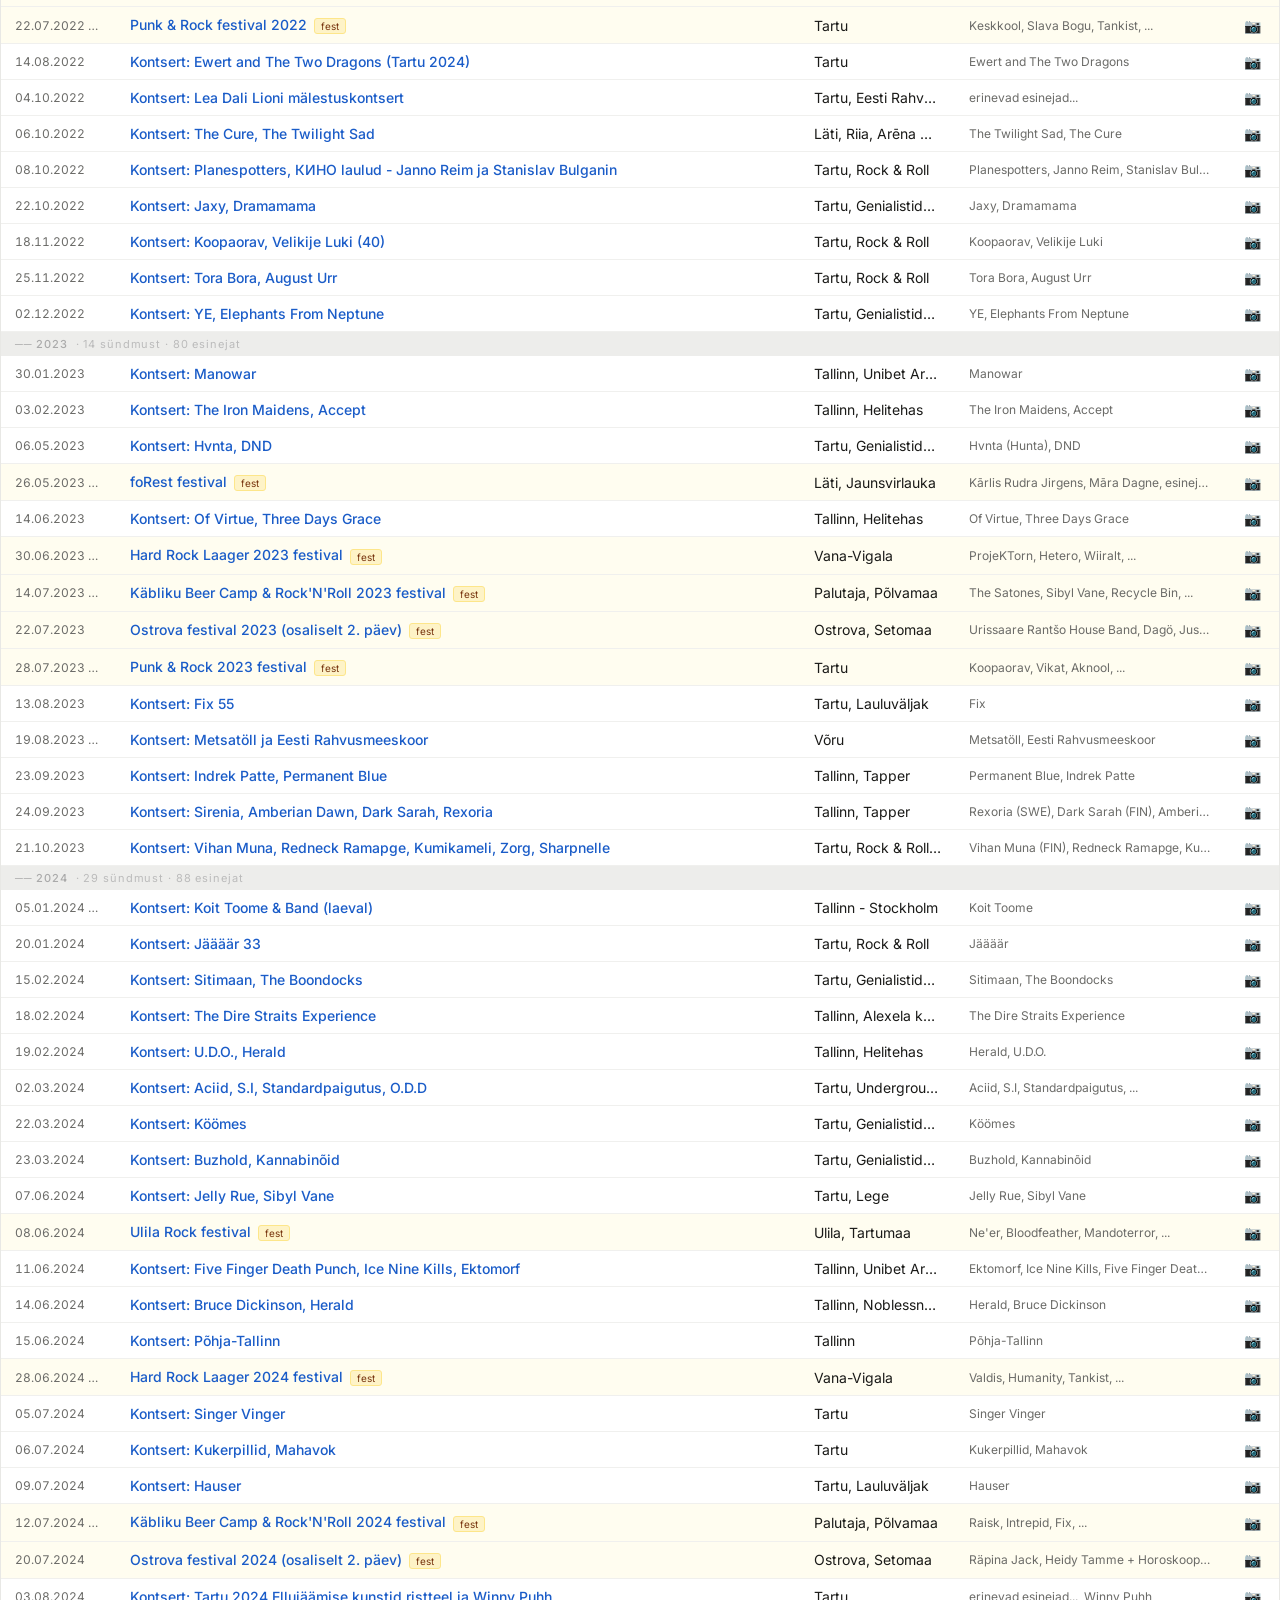
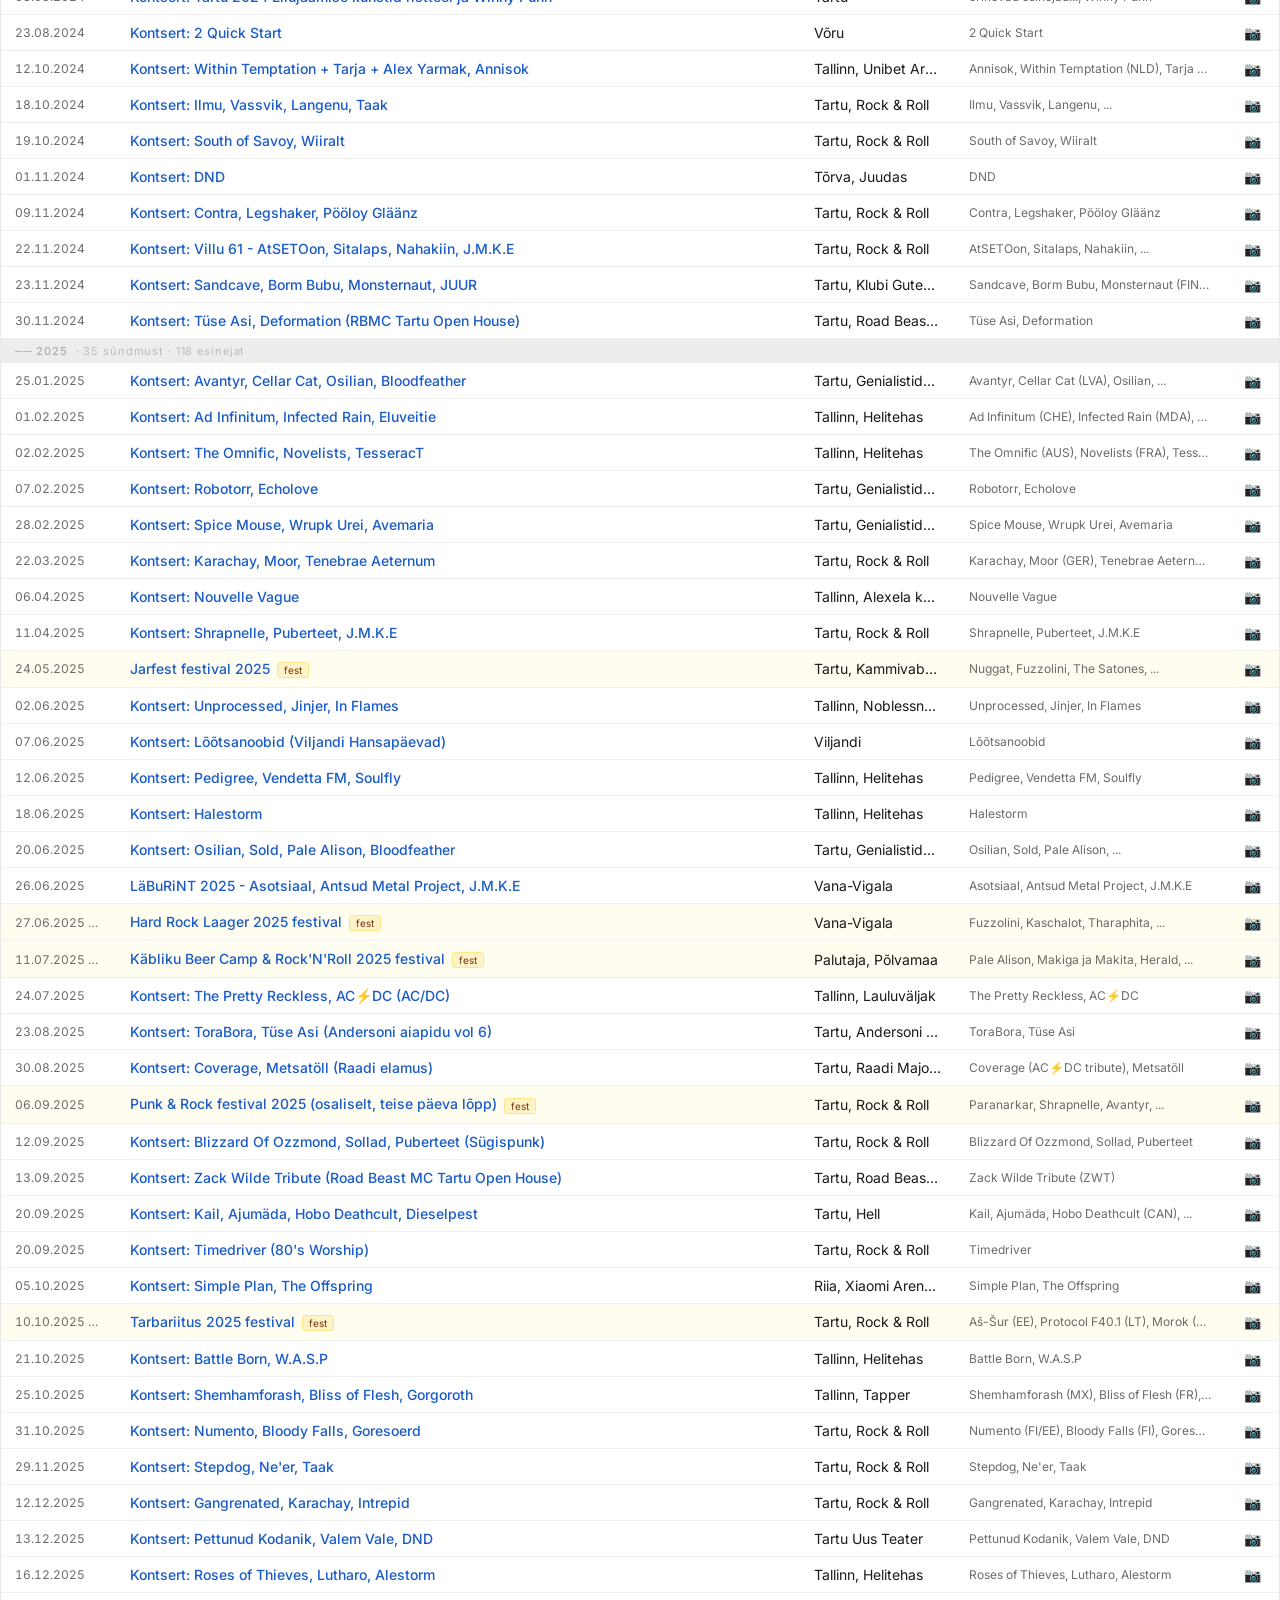
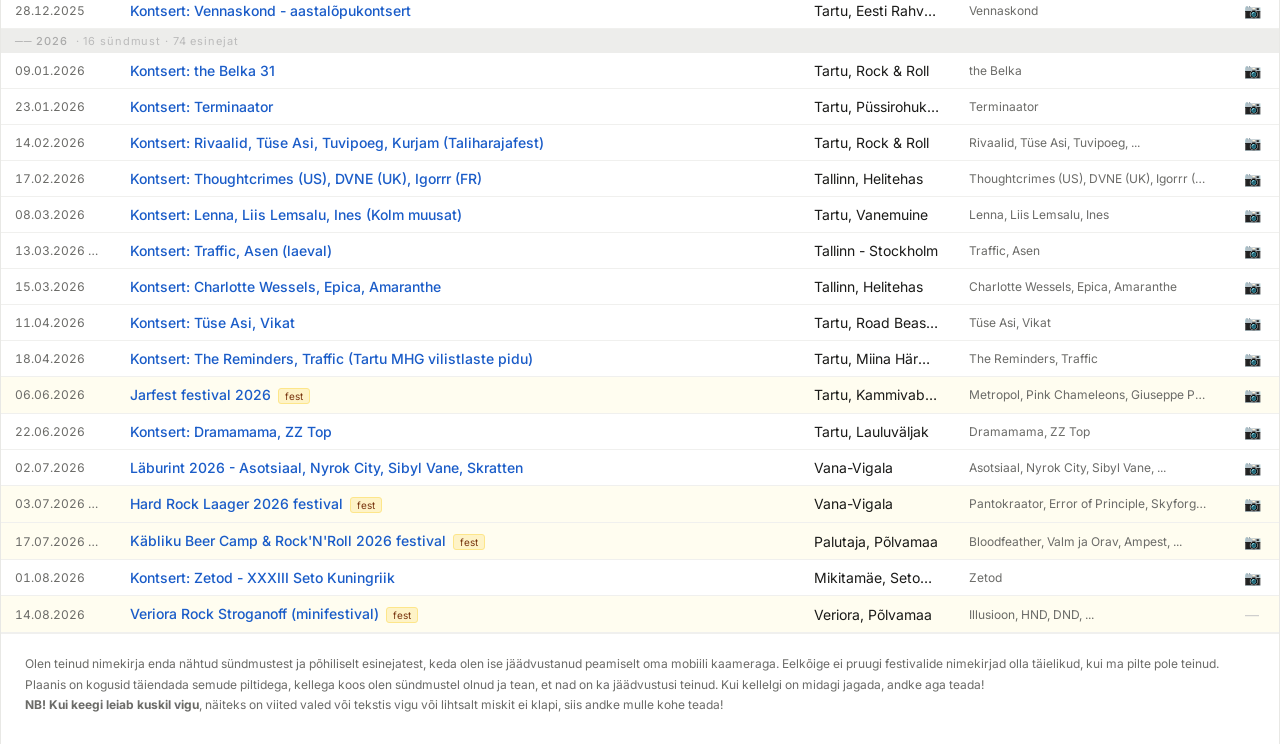
==== commit 101cab06: "Update index.html" ====
--- a/index.html
+++ b/index.html
@@ -43,9 +43,9 @@
         <colgroup>
           <col class="col-c1" style="width:115px">
           <col class="col-c2" style="min-width:180px">
-          <col class="col-c3" style="min-width:155px">
-          <col class="col-c4" style="min-width:270px">
-          <col class="col-c5" style="max-width:54px">
+          <col class="col-c3" style="width:155px">
+          <col class="col-c4" style="width:270px">
+          <col class="col-c5" style="width:54px">
         </colgroup>
         <thead>
           <tr>
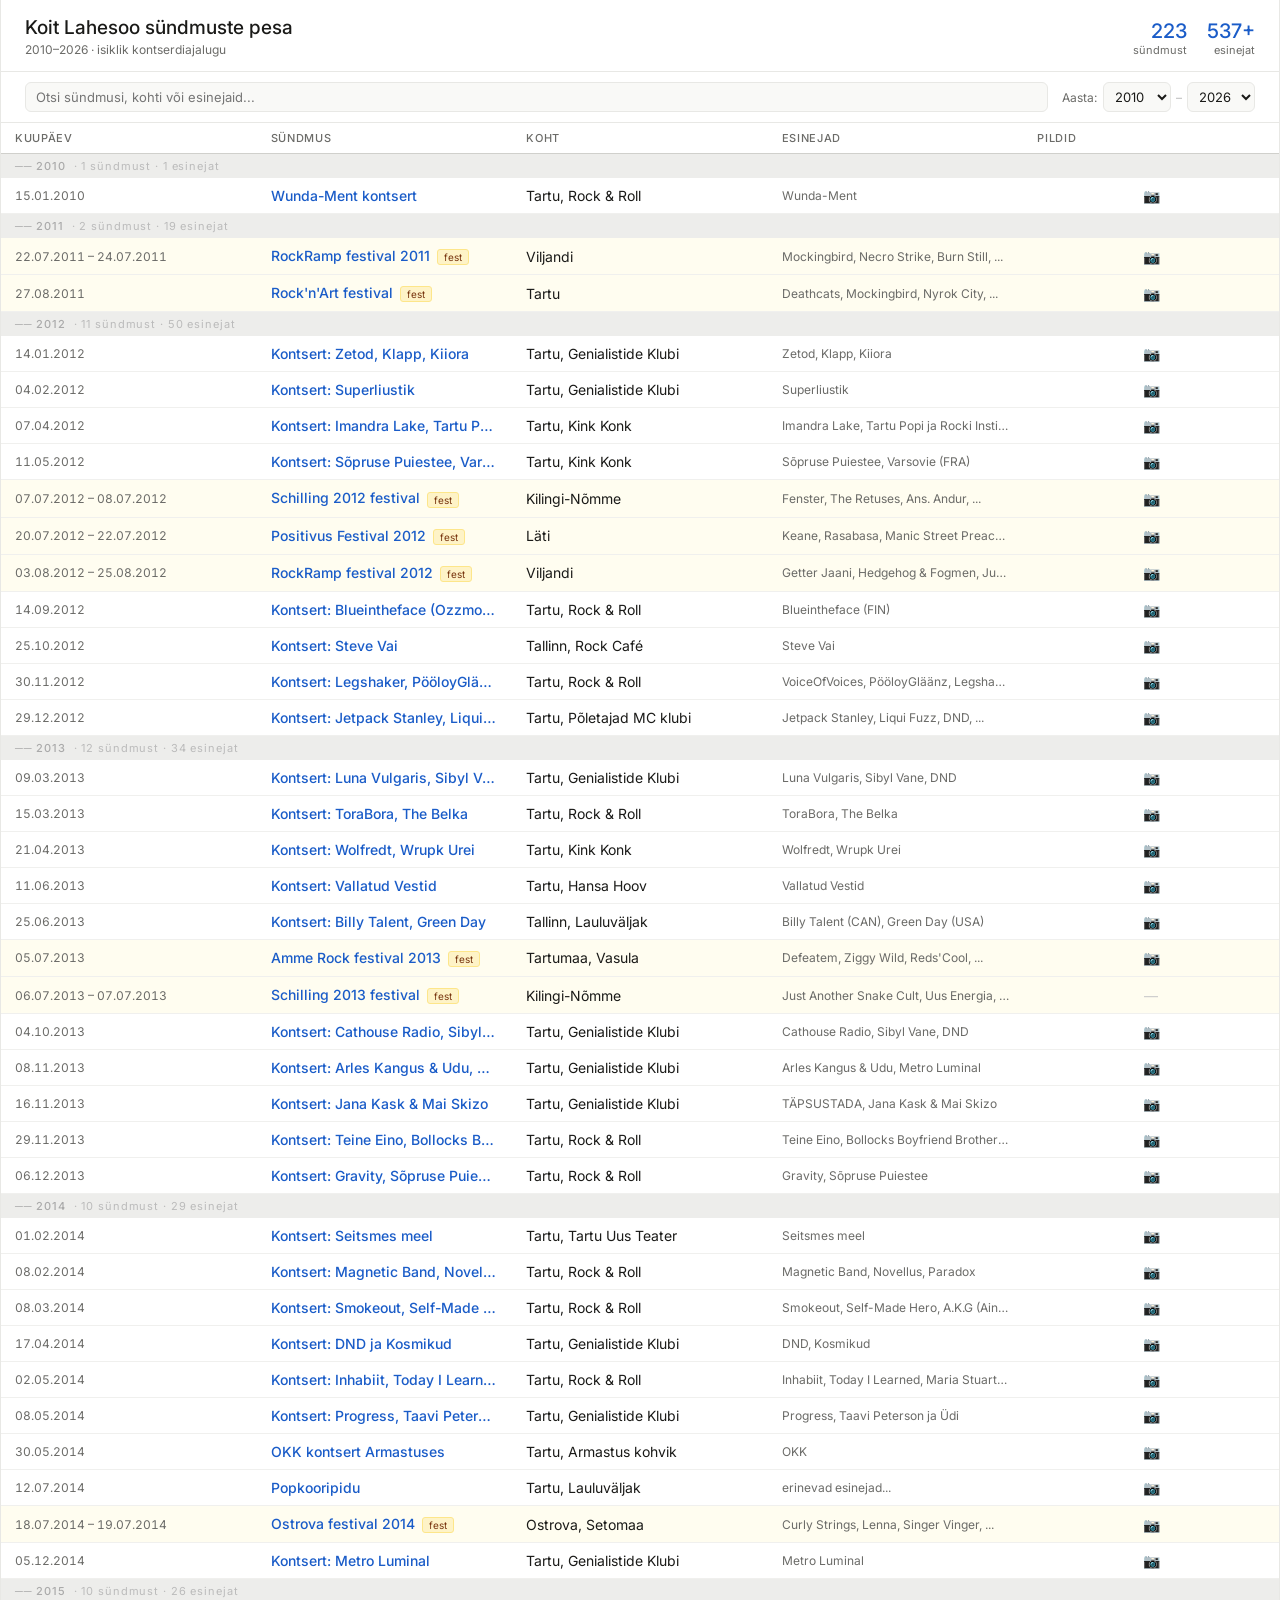
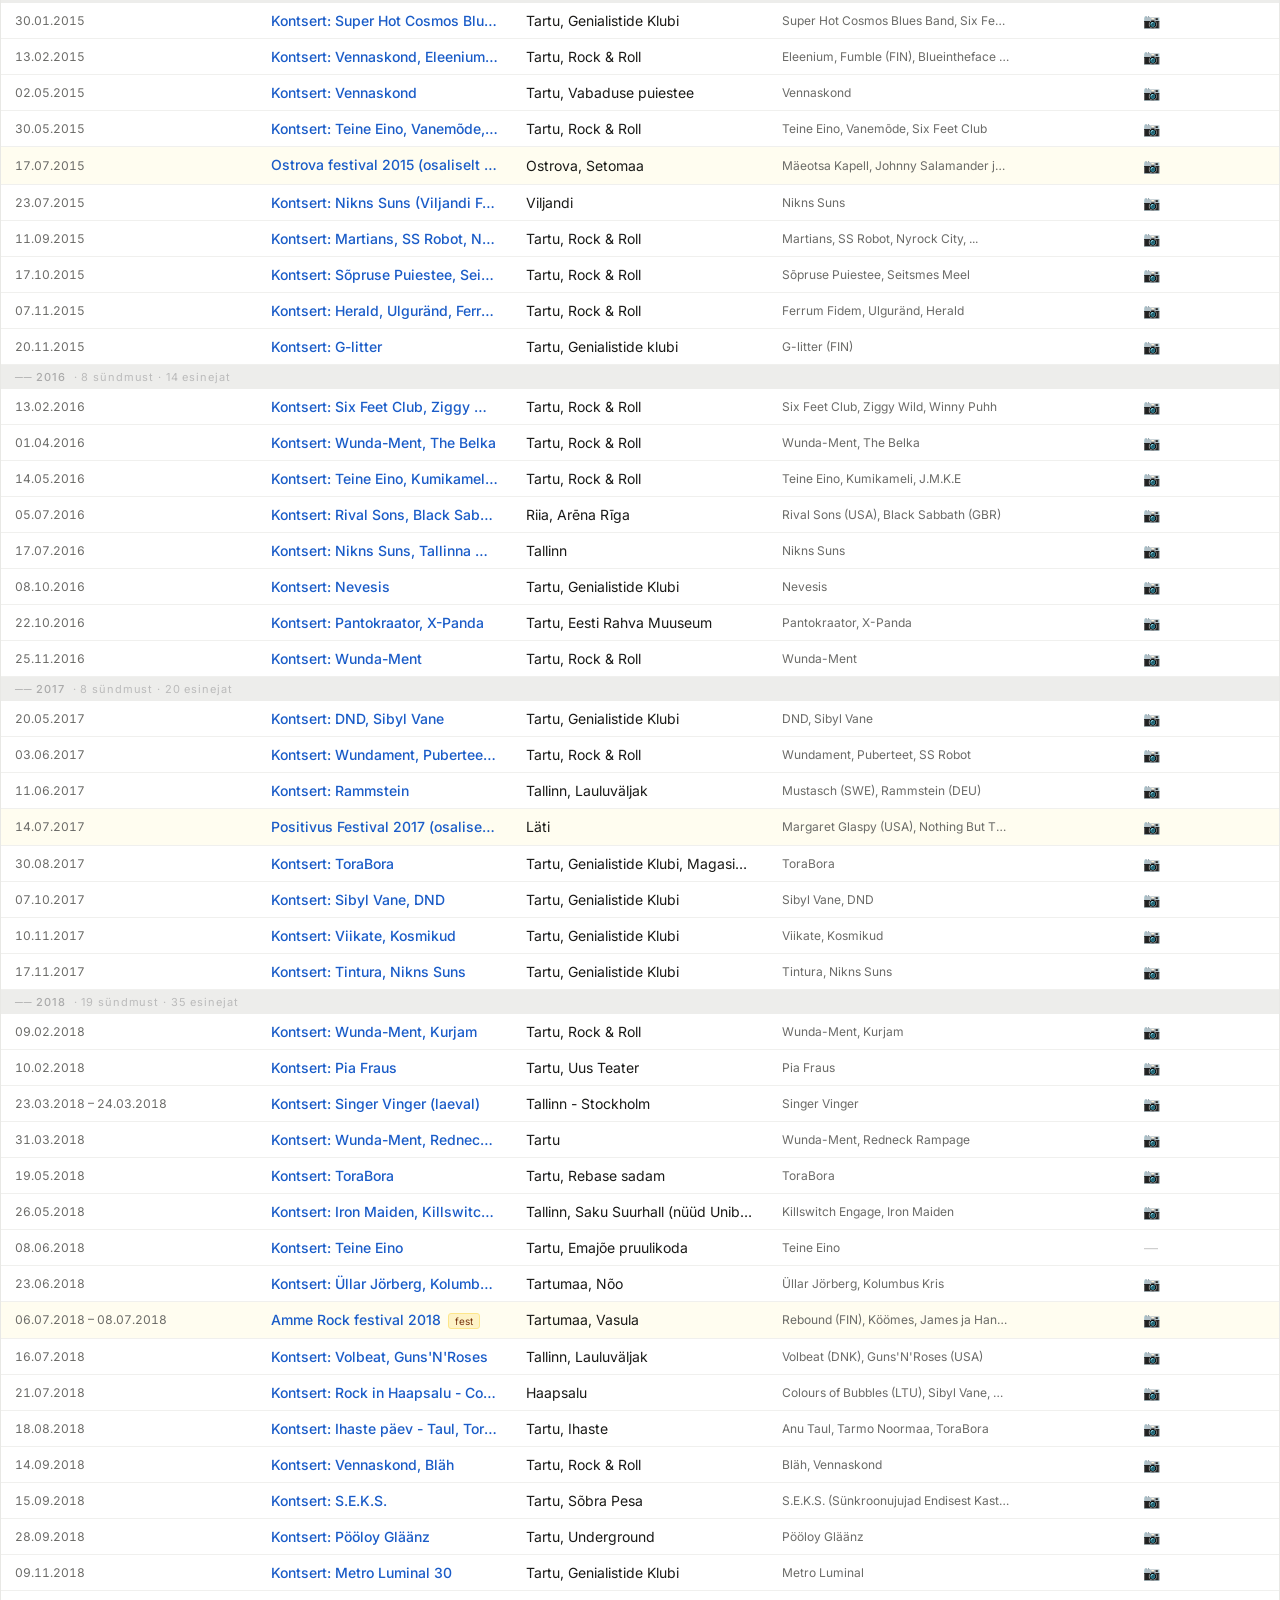
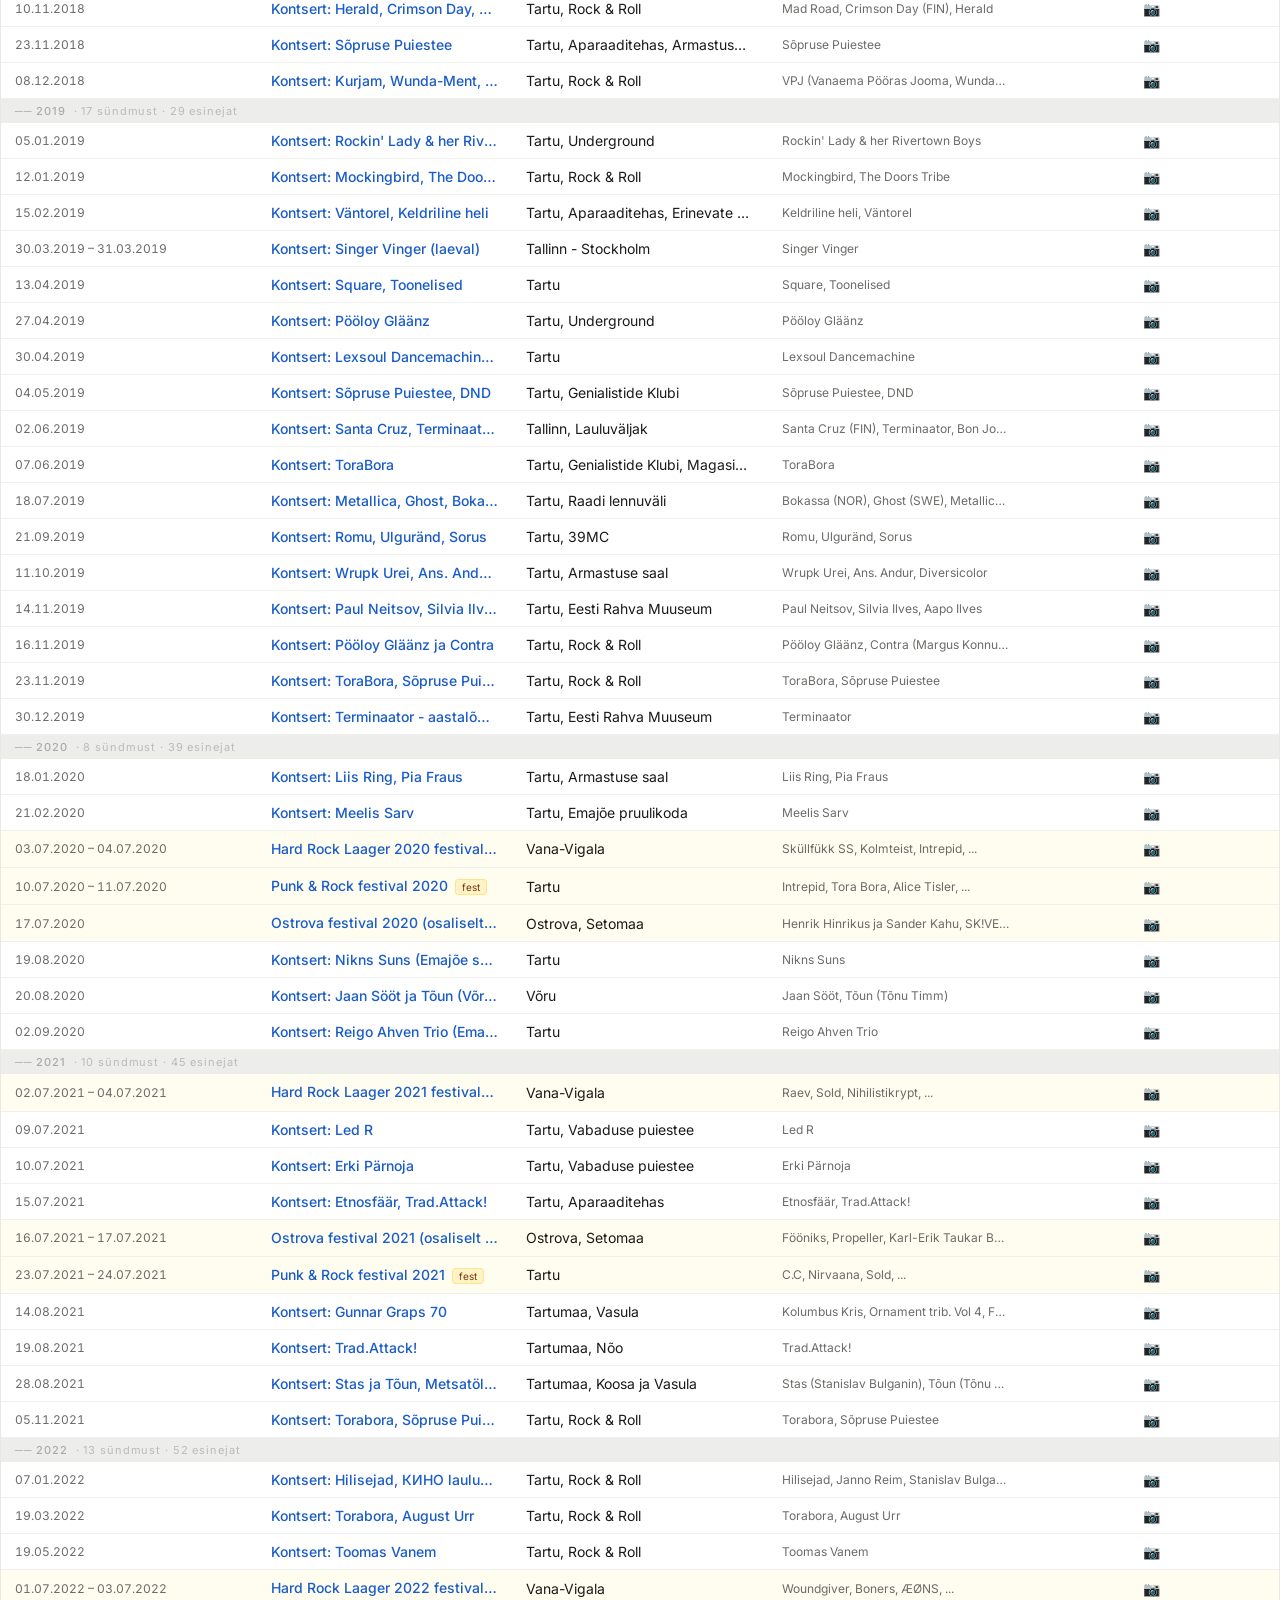
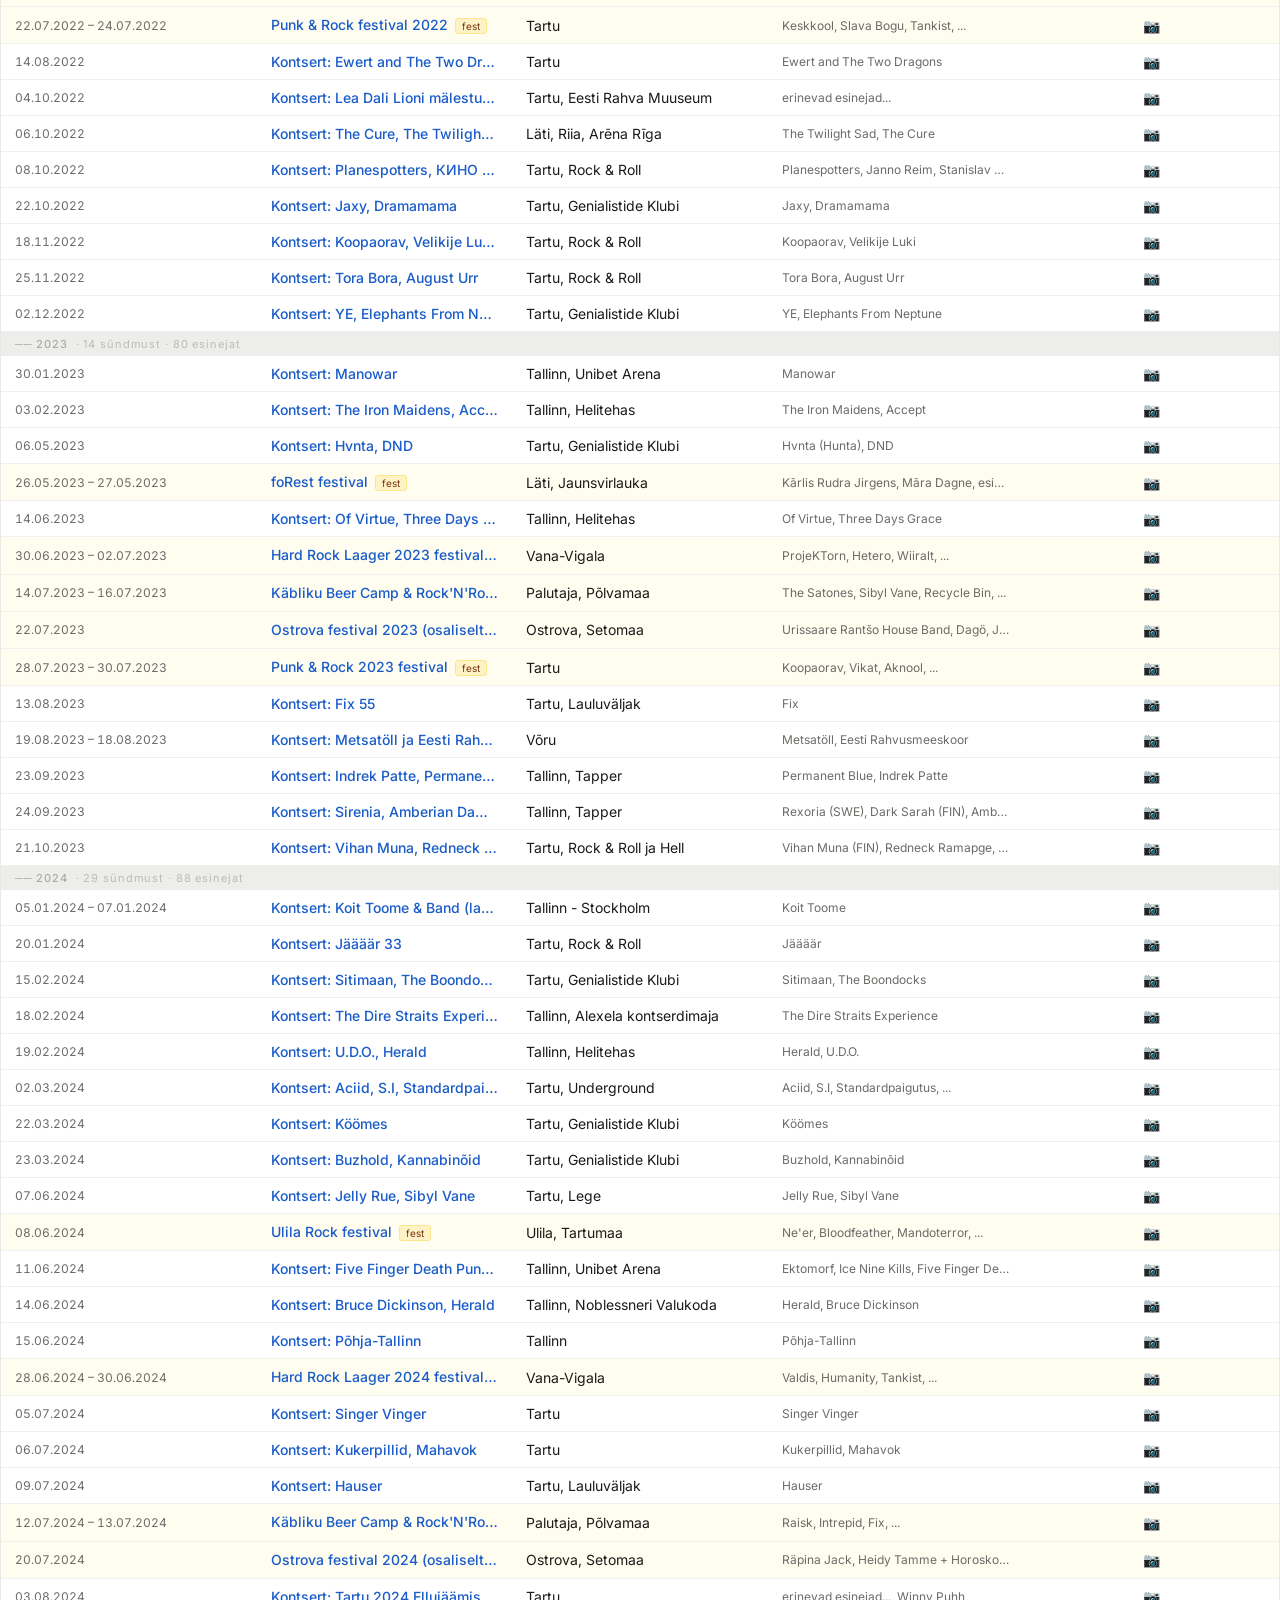
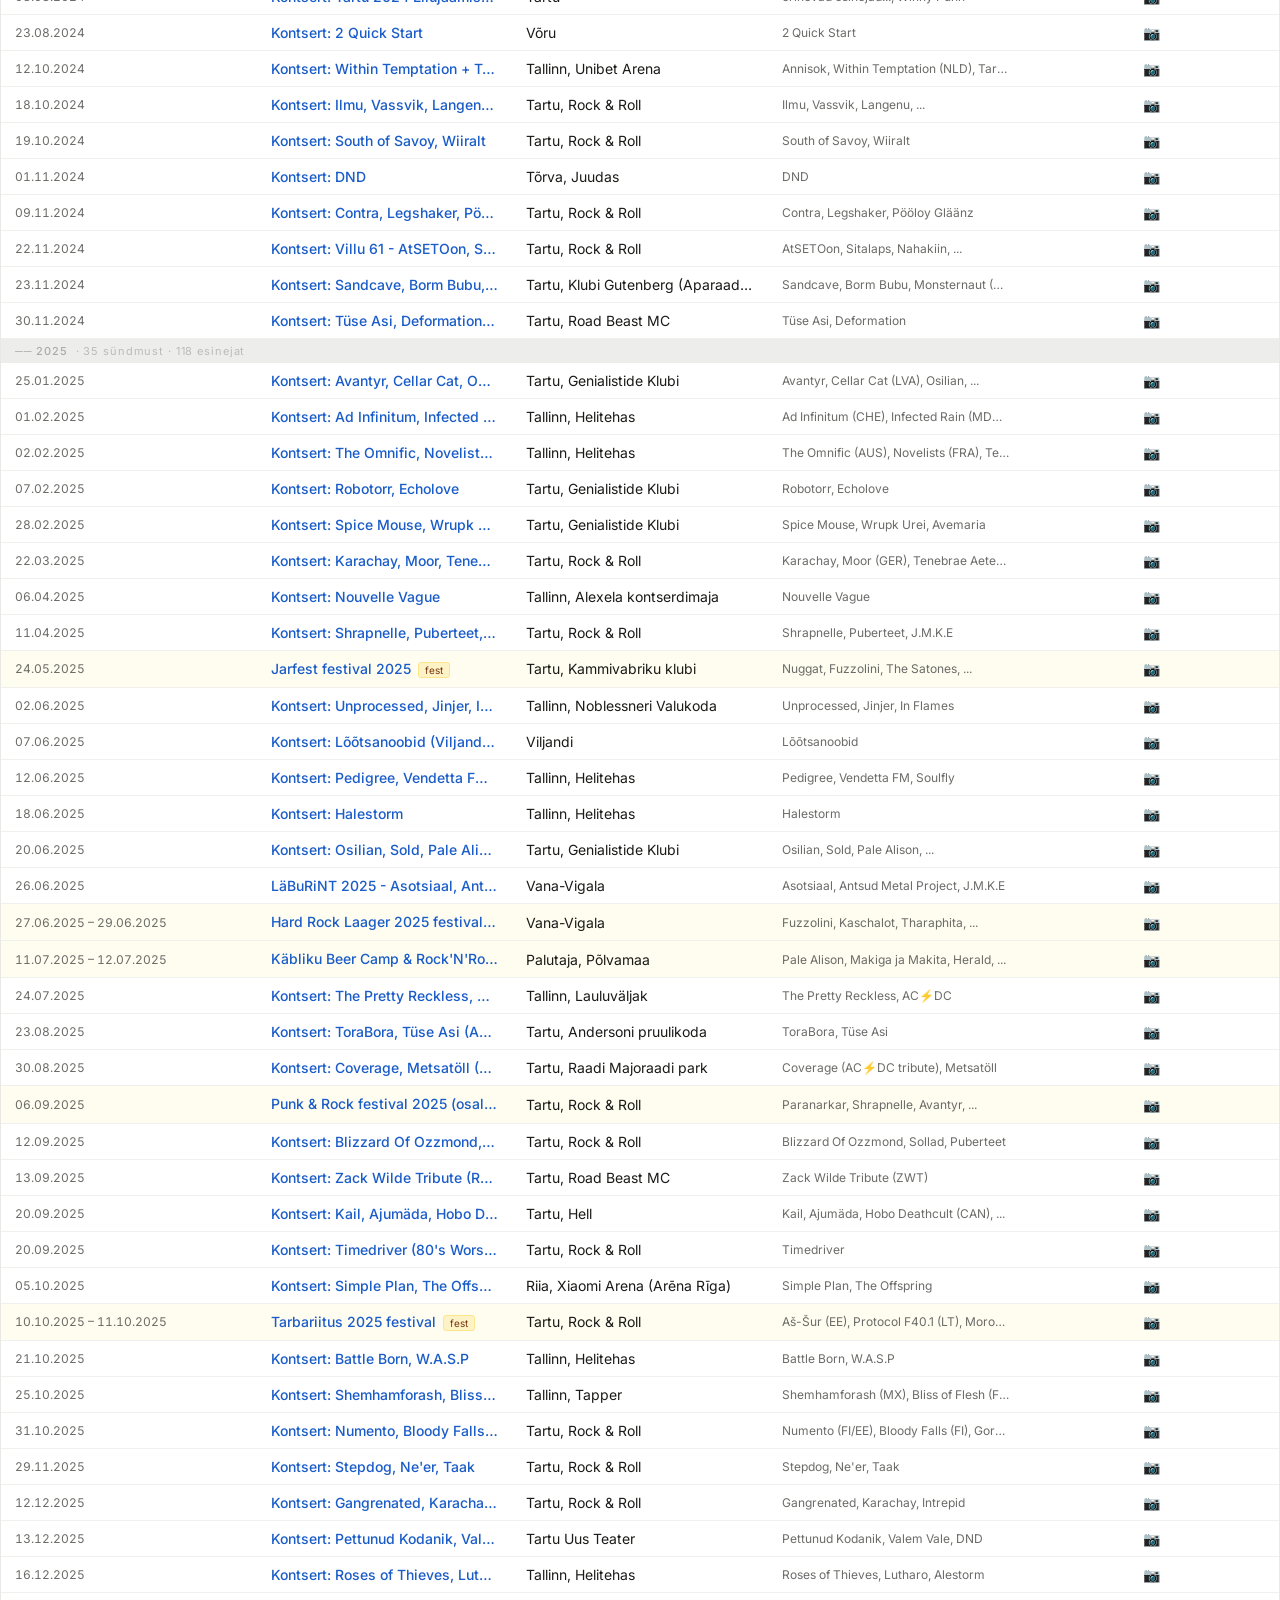
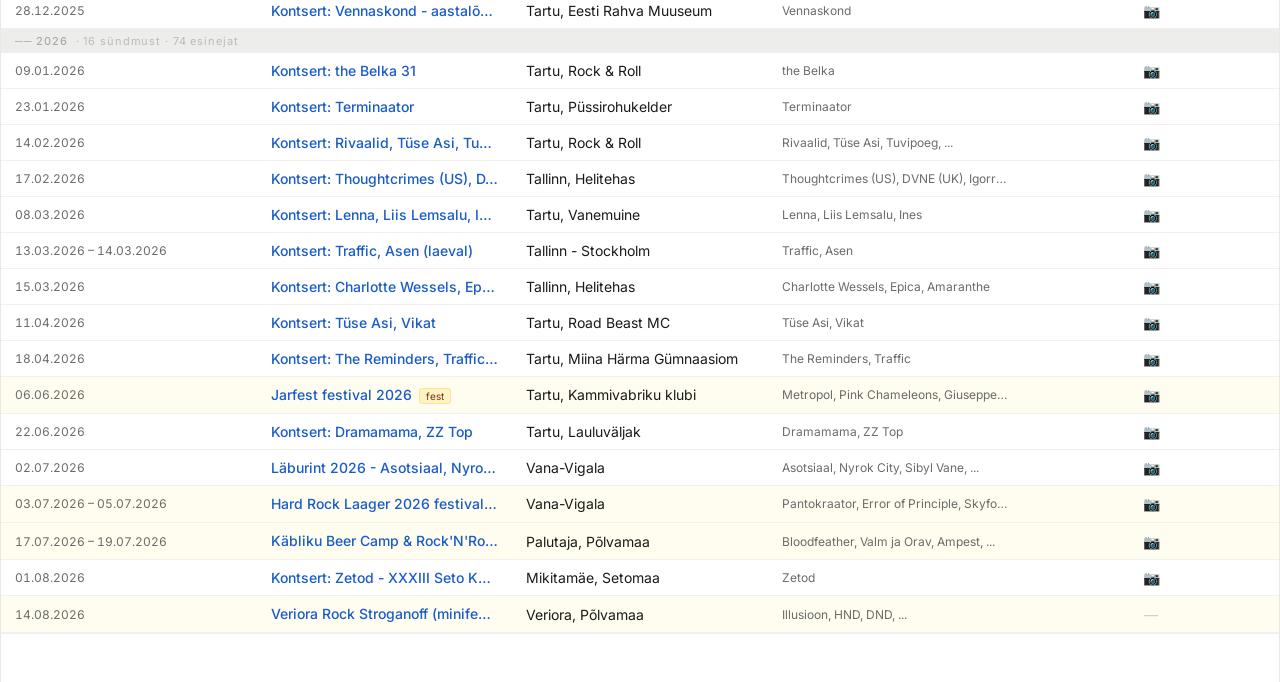
==== commit 1807c24f: "Update index.html" ====
--- a/index.html
+++ b/index.html
@@ -41,11 +41,11 @@
     <div class="table-wrap">
       <table id="events-table">
         <colgroup>
-          <col class="col-c1" style="width:115px">
-          <col class="col-c2" style="min-width:180px">
-          <col class="col-c3" style="width:155px">
-          <col class="col-c4" style="width:270px">
-          <col class="col-c5" style="width:54px">
+          <col class="col-c1">
+          <col class="col-c2">
+          <col class="col-c3">
+          <col class="col-c4">
+          <col class="col-c5">
         </colgroup>
         <thead>
           <tr>
@@ -61,9 +61,7 @@
     </div>
 
     <div class="table-footer">
-      <p>Olen teinud nimekirja enda nähtud sündmustest ja põhiliselt esinejatest, keda olen ise jäädvustanud peamiselt oma mobiili kaameraga. Eelkõige ei pruugi festivalide nimekirjad olla täielikud, kui ma pilte pole teinud.</p>
-      <p>Plaanis on kogusid täiendada semude piltidega, kellega koos olen sündmustel olnud ja tean, et nad on ka jäädvustusi teinud. Kui kellelgi on midagi jagada, andke aga teada!</p>
-      <p><b>NB! Kui keegi leiab kuskil vigu</b>, näiteks on viited valed või tekstis vigu või lihtsalt miskit ei klapi, siis andke mulle kohe teada!</p>
+      <!-- Siia saab lisada selgitava teksti -->
     </div>
 
   </div><!-- /.site-wrapper -->
--- a/style.css
+++ b/style.css
@@ -351,16 +351,28 @@
 }
 
 /* ── Veergude peitmise järjekord ─────────────── */
-/* < 900px: KOHT peidetakse esmalt */
+
+/* 580–900px: KOHT peidetakse; ESINEJAD kitseneb 150px-le; PILDID lukus */
 @media (max-width: 900px) {
-  #events-table col.col-c3 { visibility: collapse; }
+  #events-table col.col-c3 { width: 0 !important; }
   #events-table th:nth-child(3),
   #events-table td:nth-child(3) { display: none; }
-}
-
-/* < 580px: ka ESINEJAD peidetakse */
+  #events-table col.col-c4 { width: 150px !important; }
+  #events-table col.col-c5 { width: 48px !important; }
+}
+
+/* < 580px (mobiil): ESINEJAD peidetakse ka; lülitub auto-layoutile
+   et min-width td-l toimiks ja PILDID ei paisuks */
 @media (max-width: 580px) {
-  #events-table col.col-c4 { visibility: collapse; }
+  #events-table { table-layout: auto; }
+  #events-table col.col-c4 { width: 0 !important; }
   #events-table th:nth-child(4),
   #events-table td:nth-child(4) { display: none; }
-}
+  /* KUUPÄEV ja PILDID lukus, SÜNDMUS võtab ülejäänu */
+  #events-table th:nth-child(1),
+  #events-table td:nth-child(1) { width: 105px; }
+  #events-table th:nth-child(5),
+  #events-table td:nth-child(5) { width: 48px; max-width: 48px; }
+  /* min-width töötab auto-layoutis */
+  #events-table td.col-event { min-width: 120px; }
+}
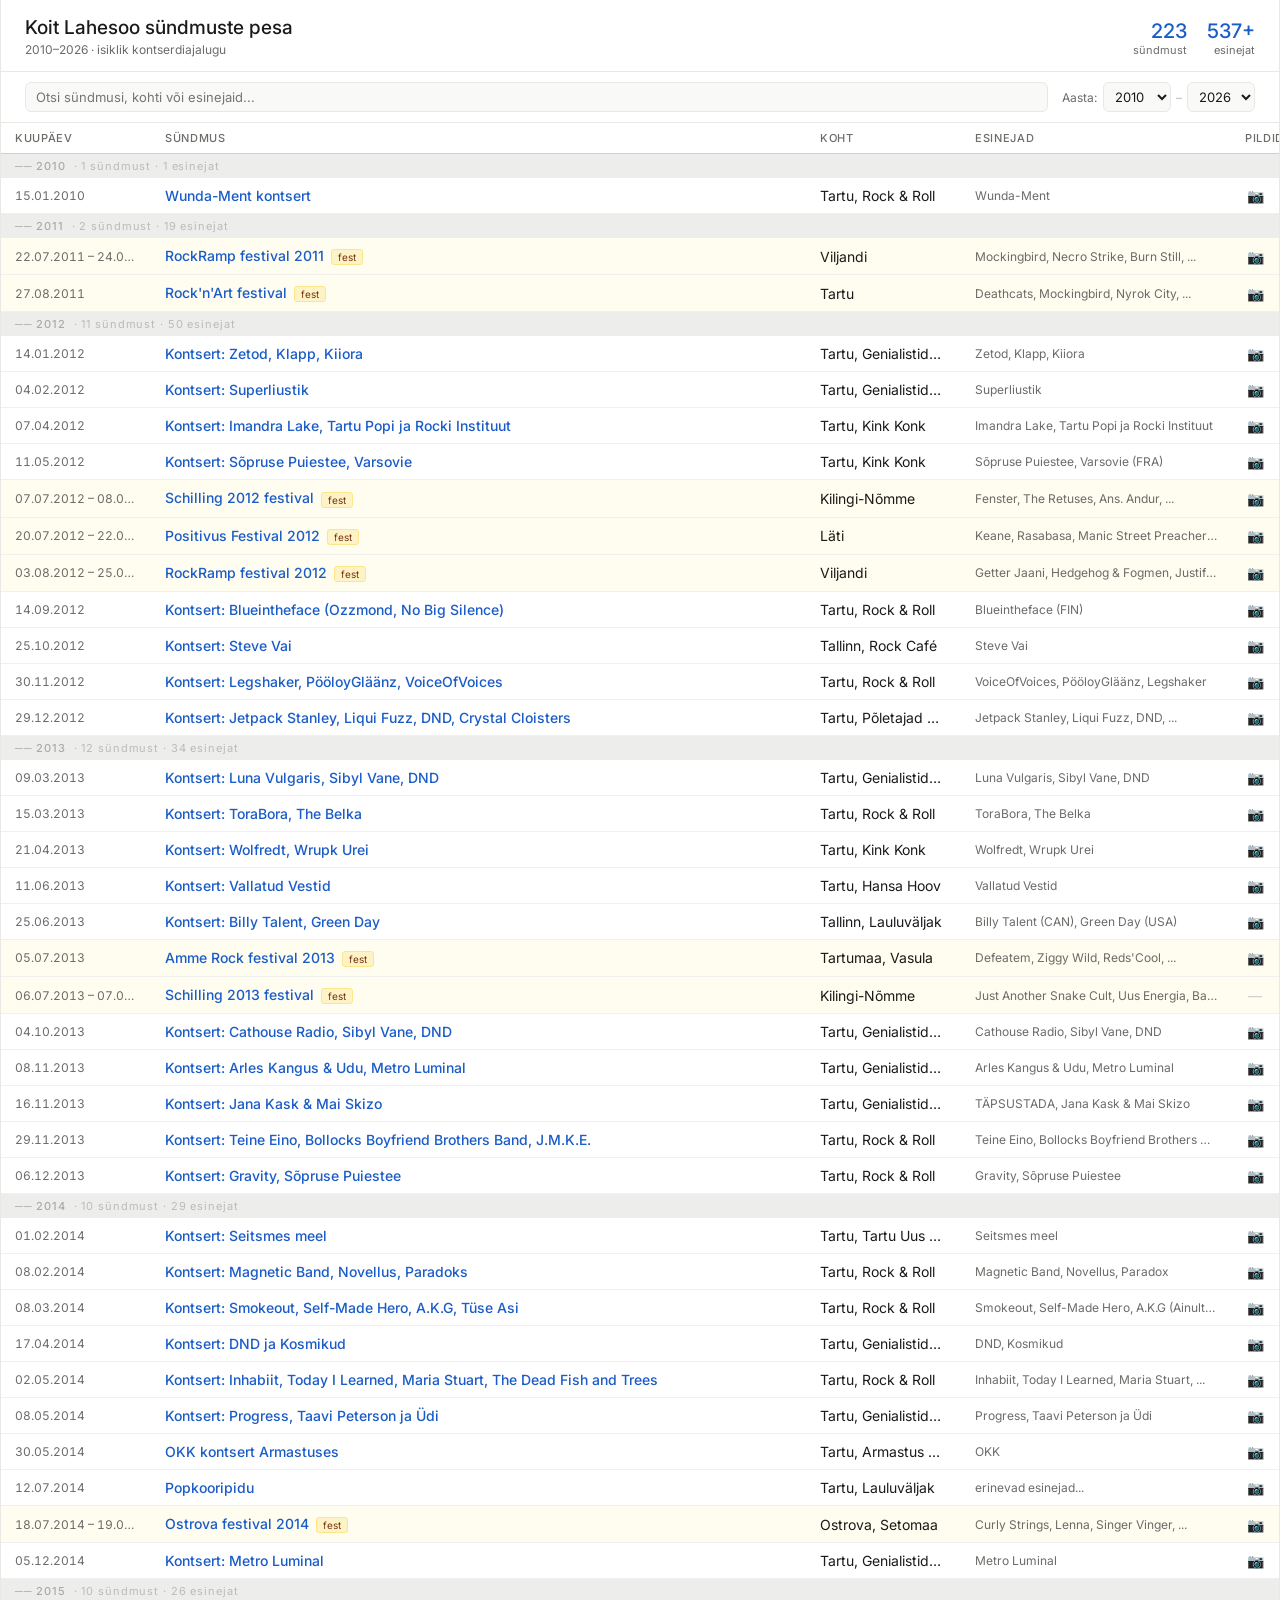
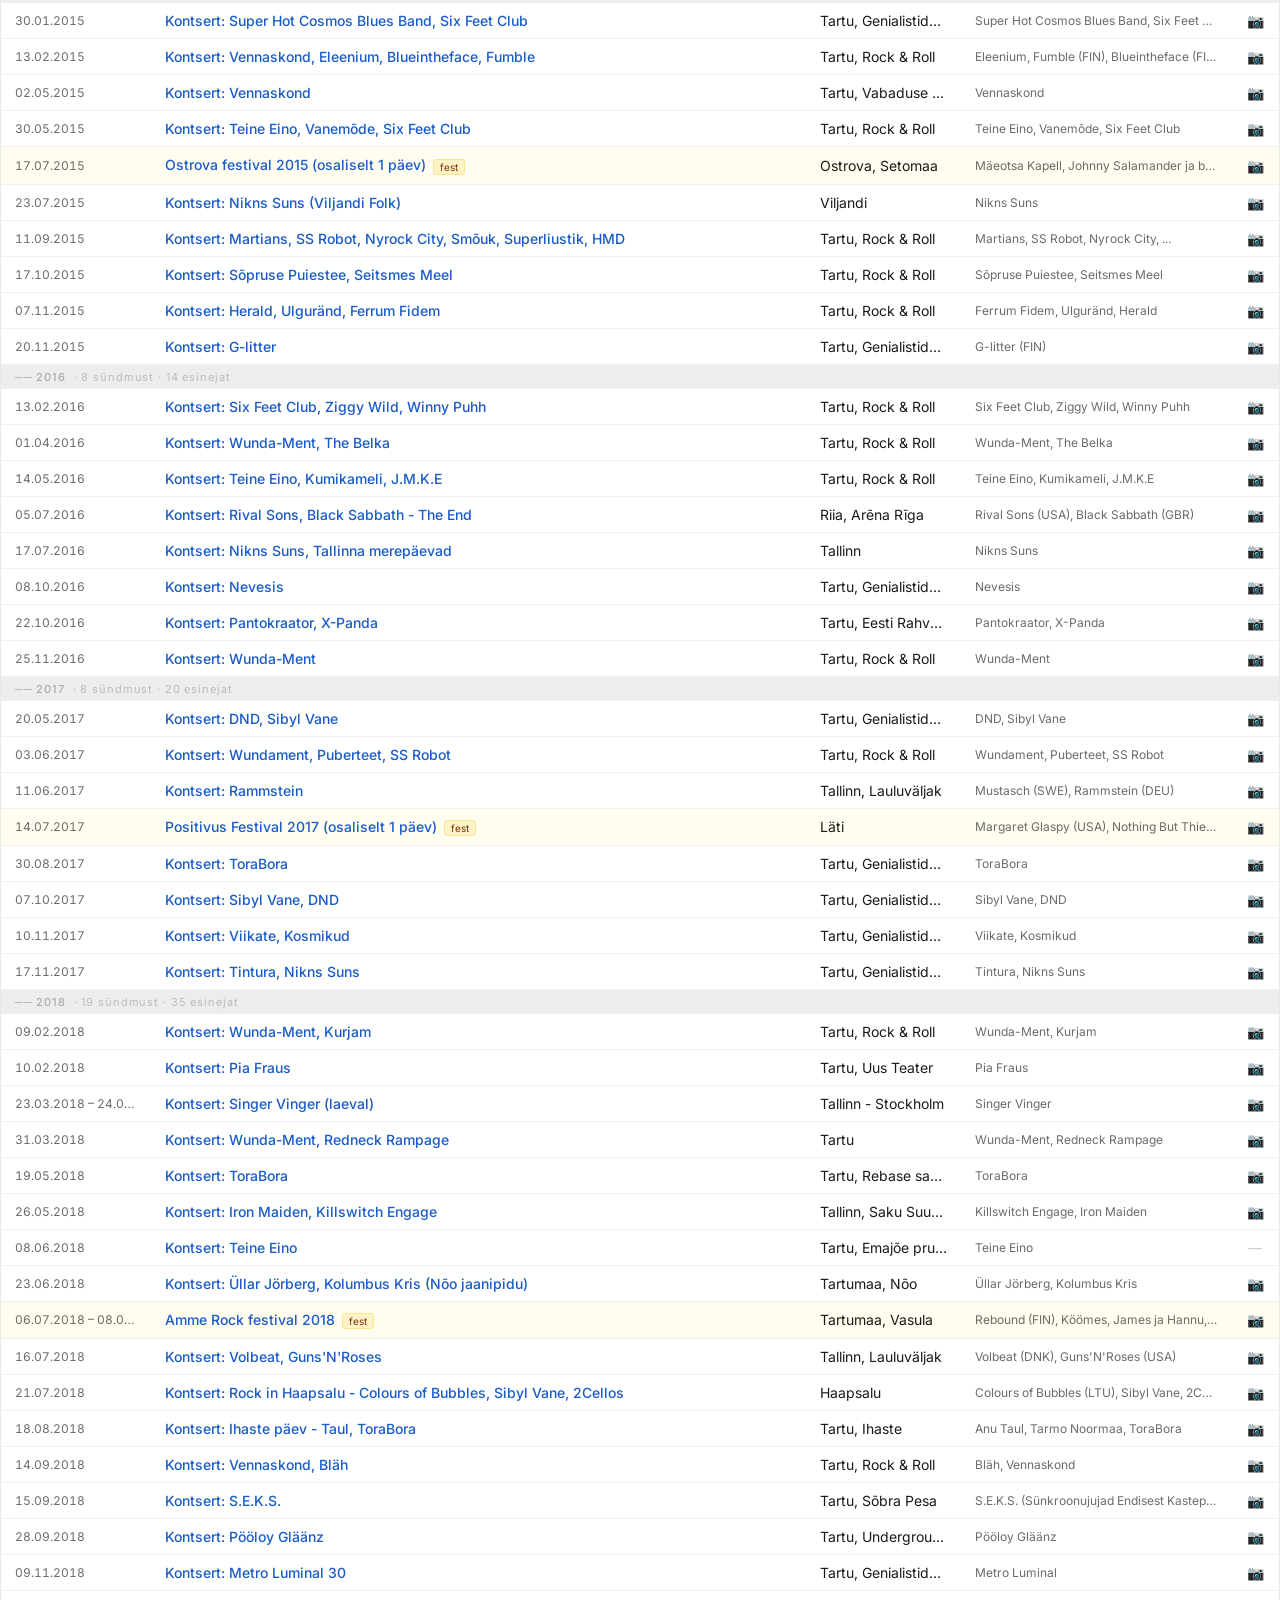
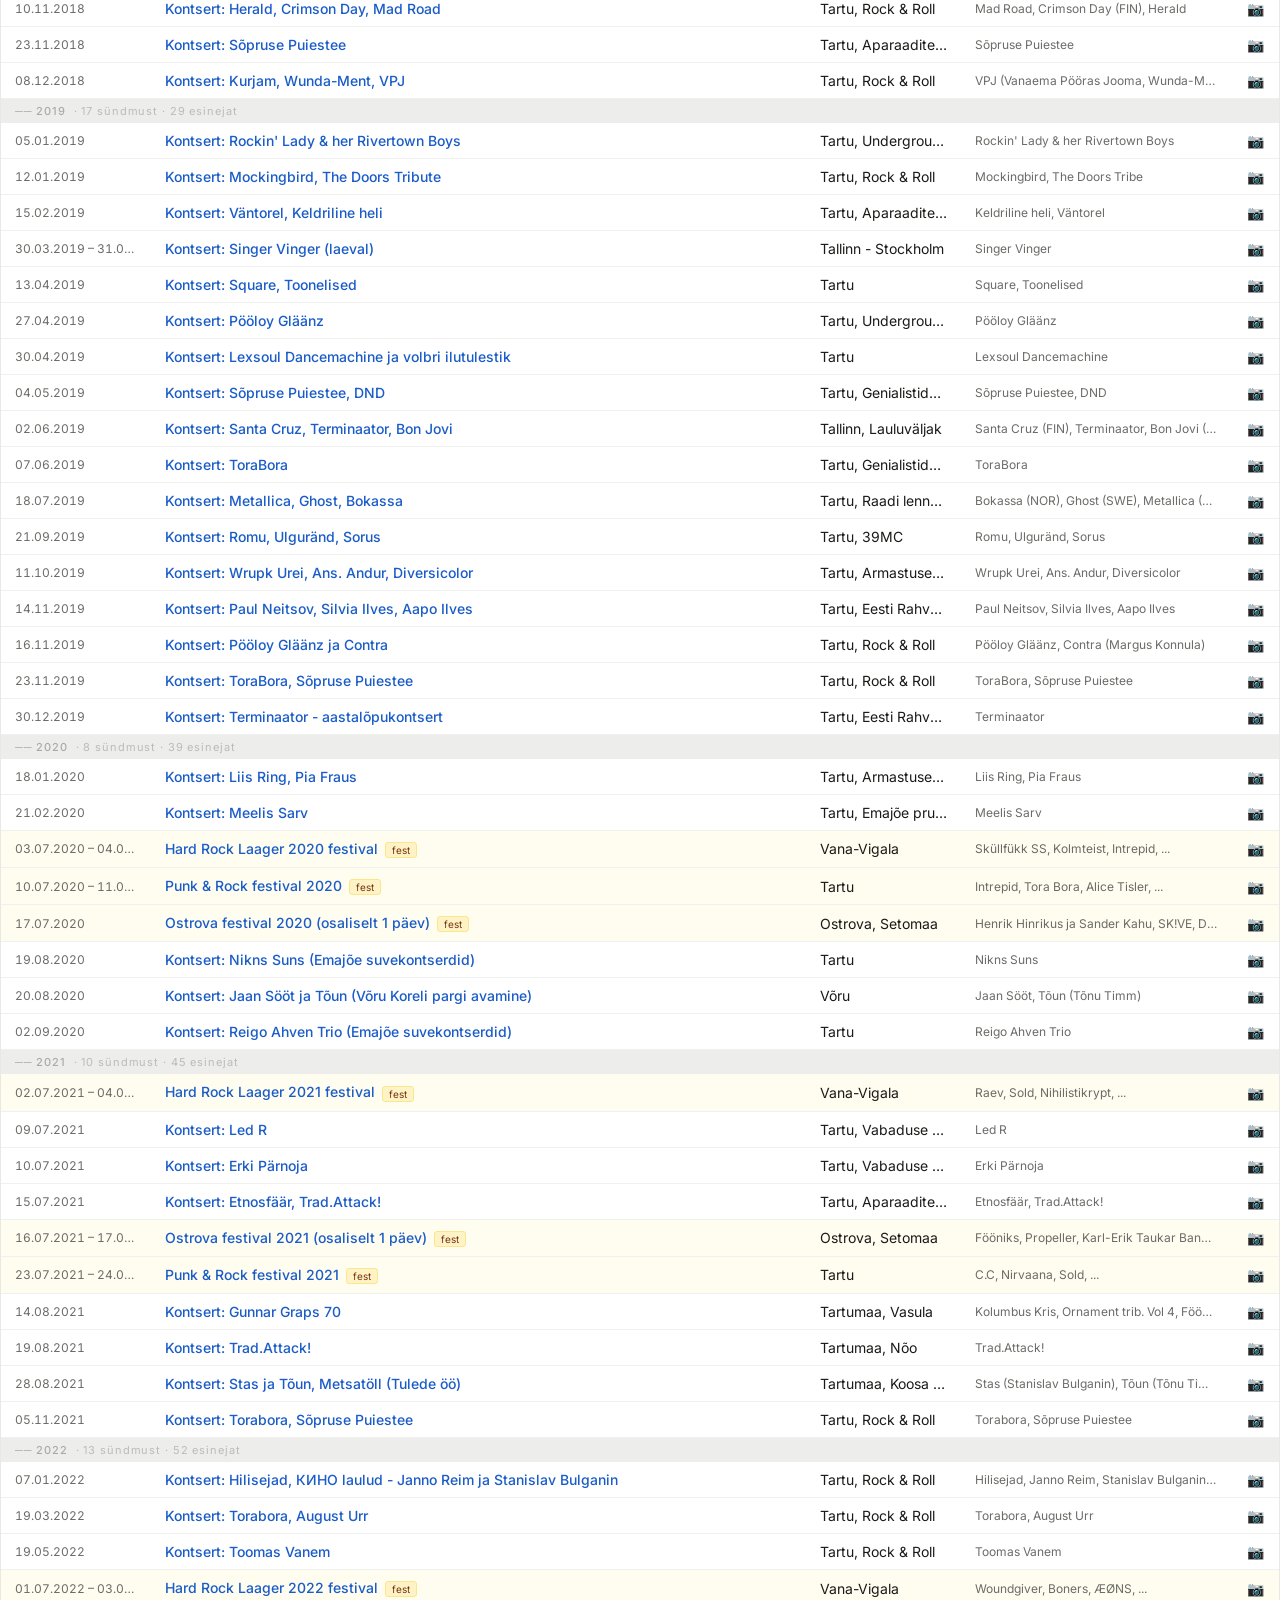
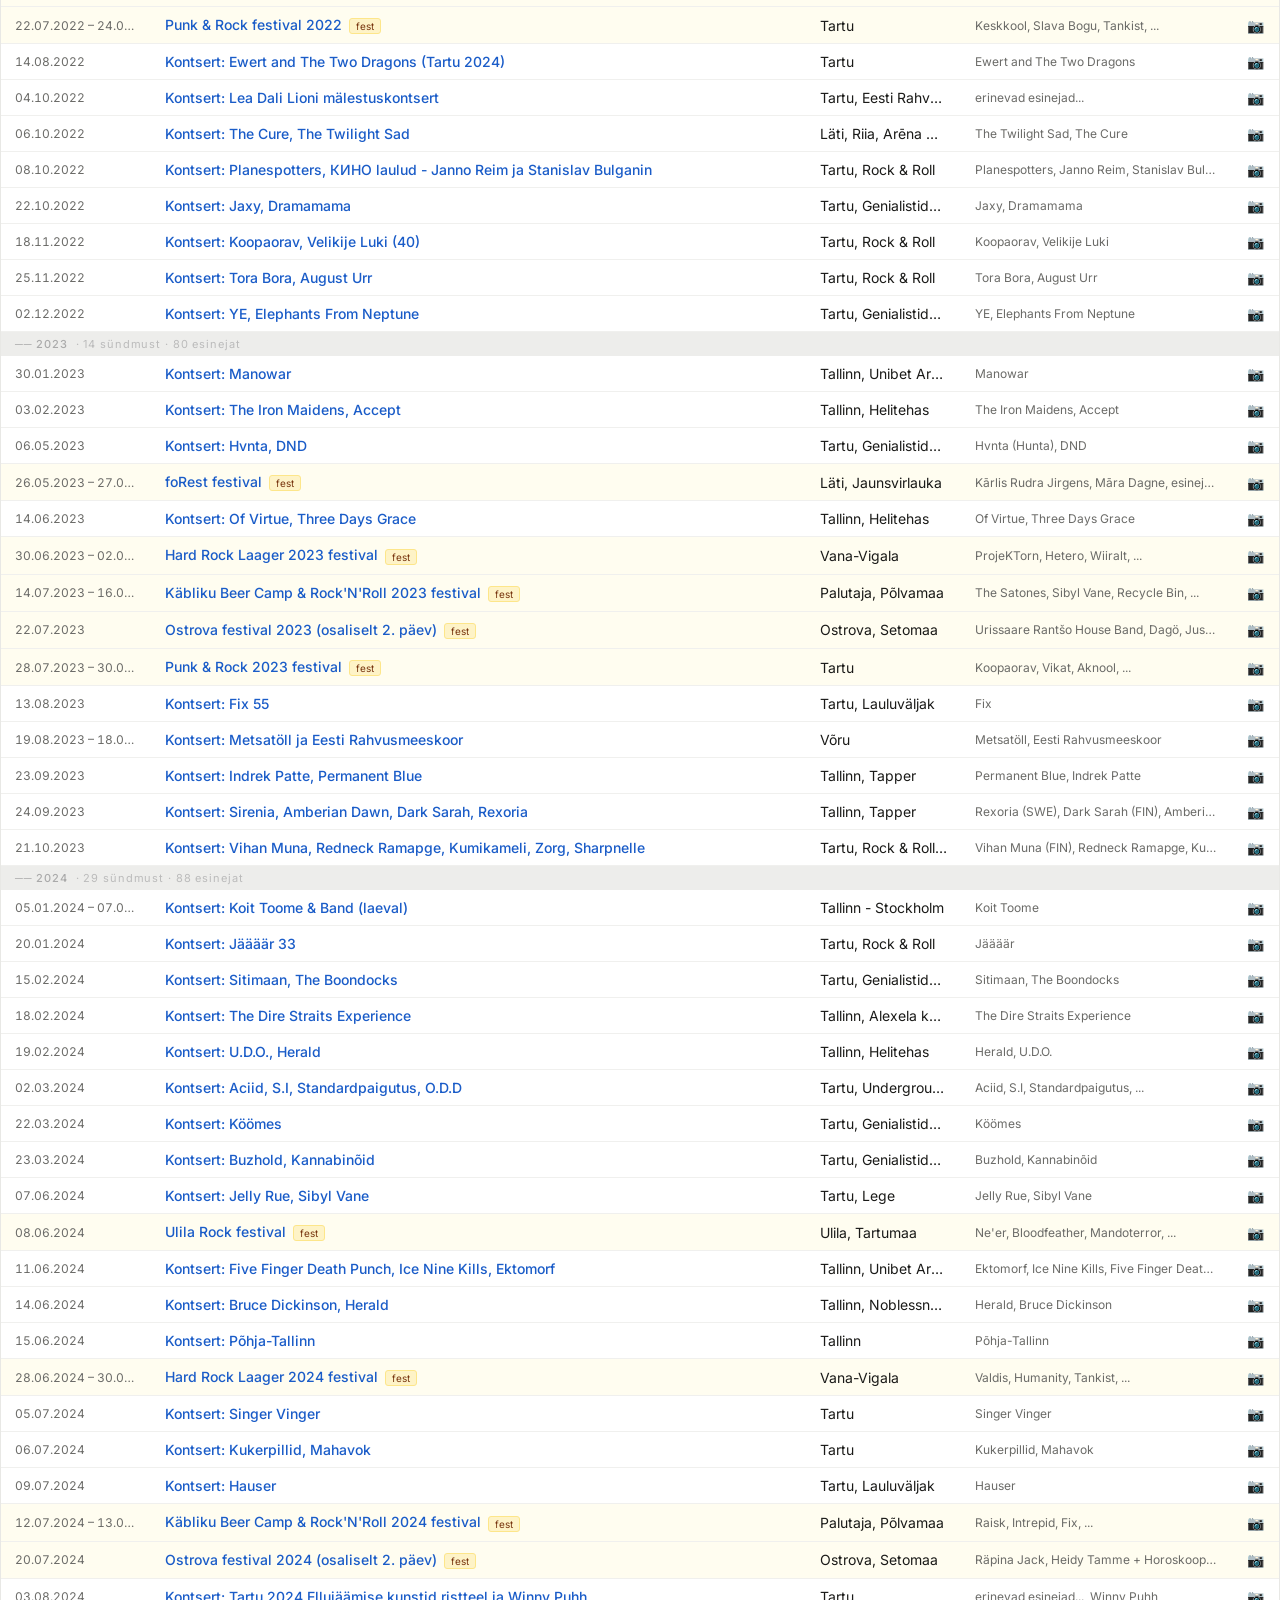
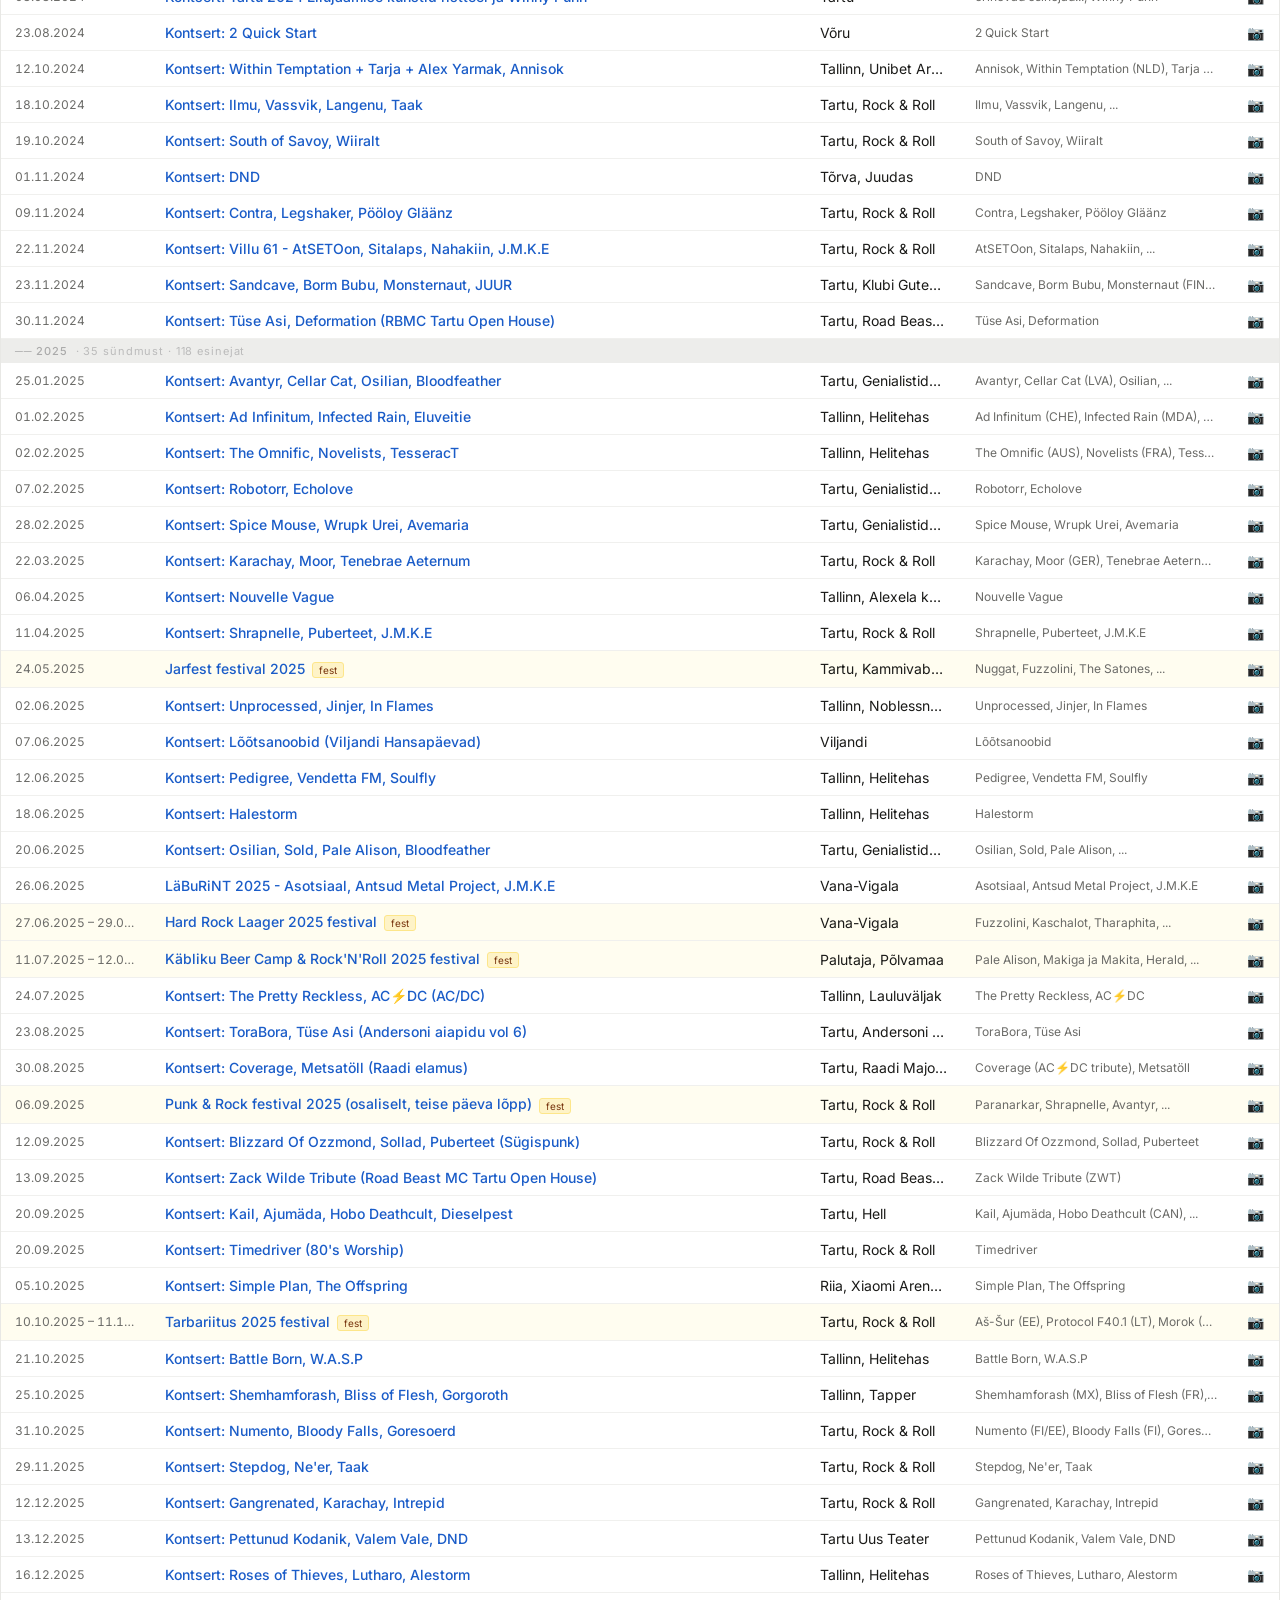
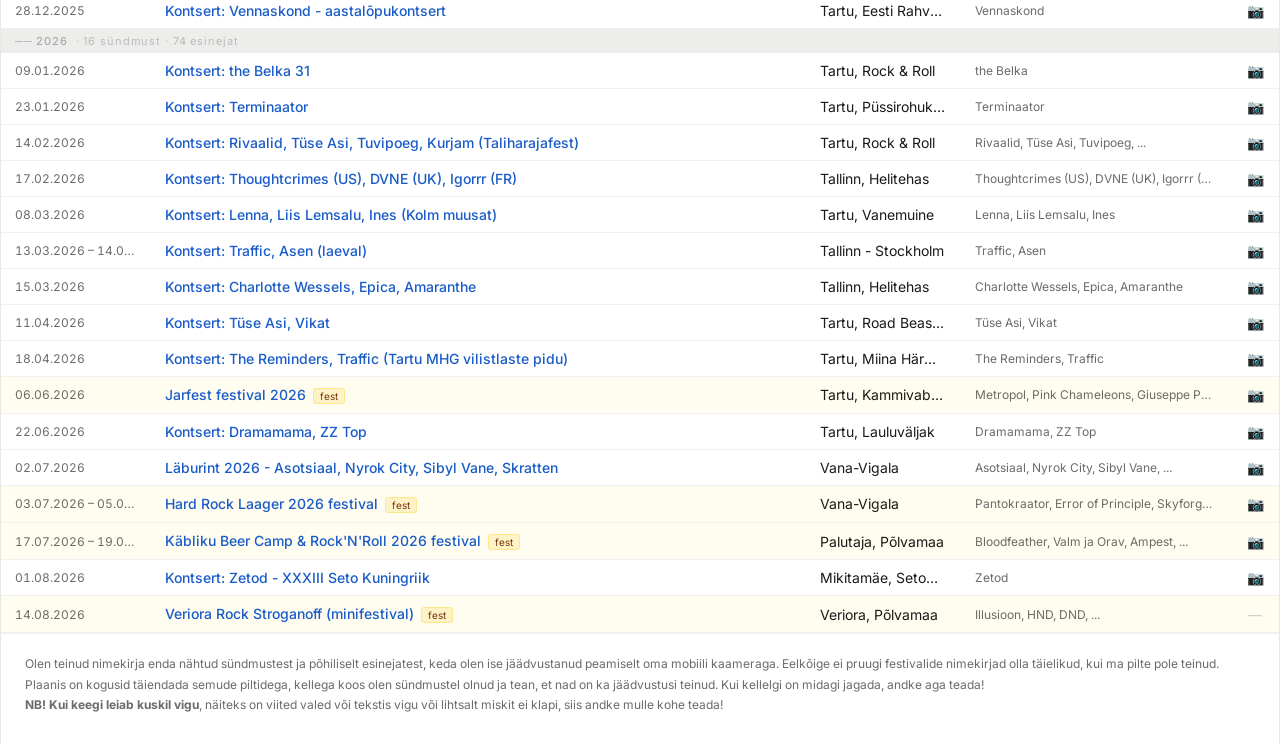
==== commit a9d43c66: "Update index.html" ====
--- a/index.html
+++ b/index.html
@@ -61,7 +61,9 @@
     </div>
 
     <div class="table-footer">
-      <!-- Siia saab lisada selgitava teksti -->
+      <p>Olen teinud nimekirja enda nähtud sündmustest ja põhiliselt esinejatest, keda olen ise jäädvustanud peamiselt oma mobiili kaameraga. Eelkõige ei pruugi festivalide nimekirjad olla täielikud, kui ma pilte pole teinud.</p>
+      <p>Plaanis on kogusid täiendada semude piltidega, kellega koos olen sündmustel olnud ja tean, et nad on ka jäädvustusi teinud. Kui kellelgi on midagi jagada, andke aga teada!</p>
+      <p><b>NB! Kui keegi leiab kuskil vigu</b>, näiteks on viited valed või tekstis vigu või lihtsalt miskit ei klapi, siis andke mulle kohe teada!</p>
     </div>
 
   </div><!-- /.site-wrapper -->
--- a/style.css
+++ b/style.css
@@ -350,29 +350,33 @@
   margin: 0;
 }
 
+/* ── Veergude laiused (desktop, table-layout:fixed) ── */
+#events-table col.col-c1 { width: 150px; }   /* KUUPÄEV – piisab kuupäevavahemikule */
+#events-table col.col-c3 { width: 155px; }   /* KOHT */
+#events-table col.col-c4 { width: 270px; }   /* ESINEJAD */
+#events-table col.col-c5 { width: 48px;  }   /* PILDID */
+/* col-c2 (SÜNDMUS) on auto – võtab ülejäänud ruumi */
+
 /* ── Veergude peitmise järjekord ─────────────── */
 
-/* 580–900px: KOHT peidetakse; ESINEJAD kitseneb 150px-le; PILDID lukus */
+/* 580–900px: KOHT kaob; ESINEJAD kitseneb; PILDID lukus */
 @media (max-width: 900px) {
-  #events-table col.col-c3 { width: 0 !important; }
+  #events-table col.col-c3 { width: 0; }
   #events-table th:nth-child(3),
   #events-table td:nth-child(3) { display: none; }
-  #events-table col.col-c4 { width: 150px !important; }
-  #events-table col.col-c5 { width: 48px !important; }
-}
-
-/* < 580px (mobiil): ESINEJAD peidetakse ka; lülitub auto-layoutile
-   et min-width td-l toimiks ja PILDID ei paisuks */
+  #events-table col.col-c4 { width: 150px; }
+  #events-table col.col-c5 { width: 48px; }
+}
+
+/* < 580px (mobiil): ESINEJAD kaob ka; auto-layout et min-width toimiks */
 @media (max-width: 580px) {
   #events-table { table-layout: auto; }
-  #events-table col.col-c4 { width: 0 !important; }
+  #events-table col.col-c4 { width: 0; }
   #events-table th:nth-child(4),
   #events-table td:nth-child(4) { display: none; }
-  /* KUUPÄEV ja PILDID lukus, SÜNDMUS võtab ülejäänu */
   #events-table th:nth-child(1),
-  #events-table td:nth-child(1) { width: 105px; }
+  #events-table td:nth-child(1) { width: 110px; }
   #events-table th:nth-child(5),
   #events-table td:nth-child(5) { width: 48px; max-width: 48px; }
-  /* min-width töötab auto-layoutis */
   #events-table td.col-event { min-width: 120px; }
 }
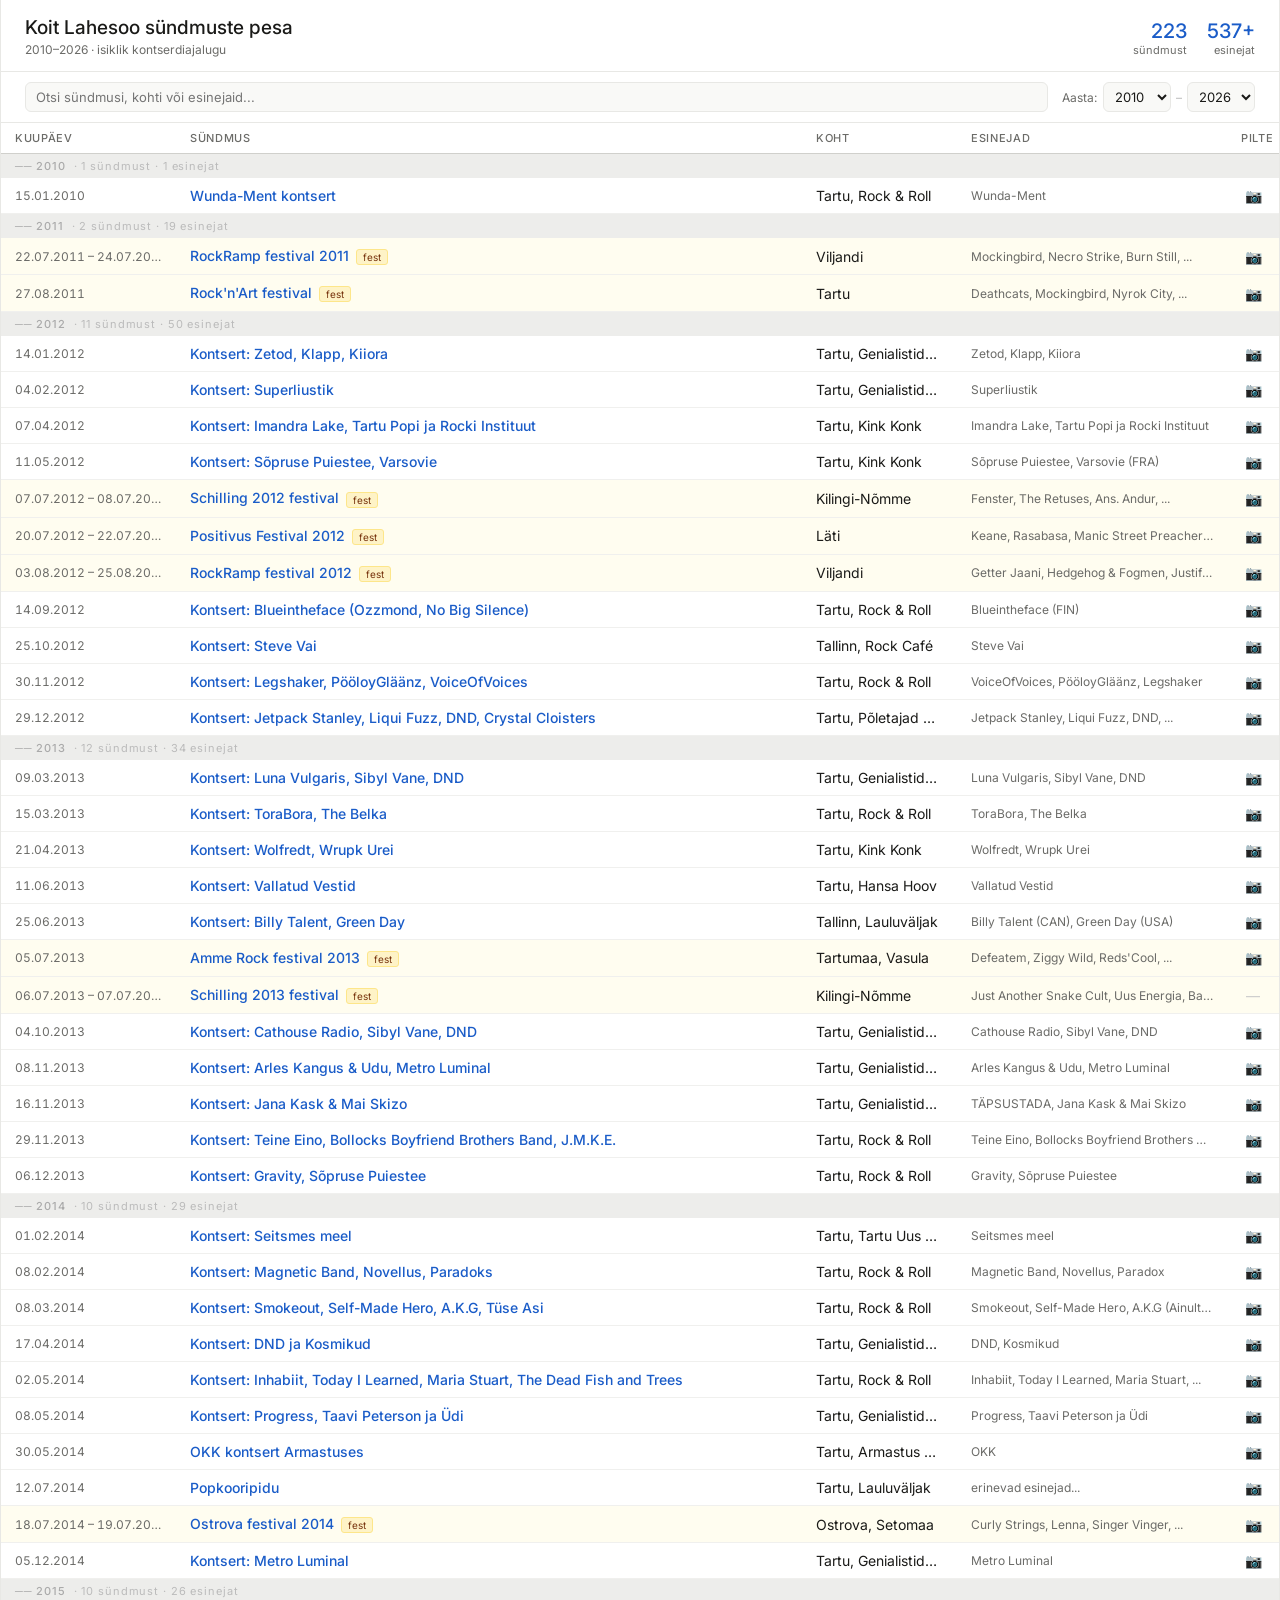
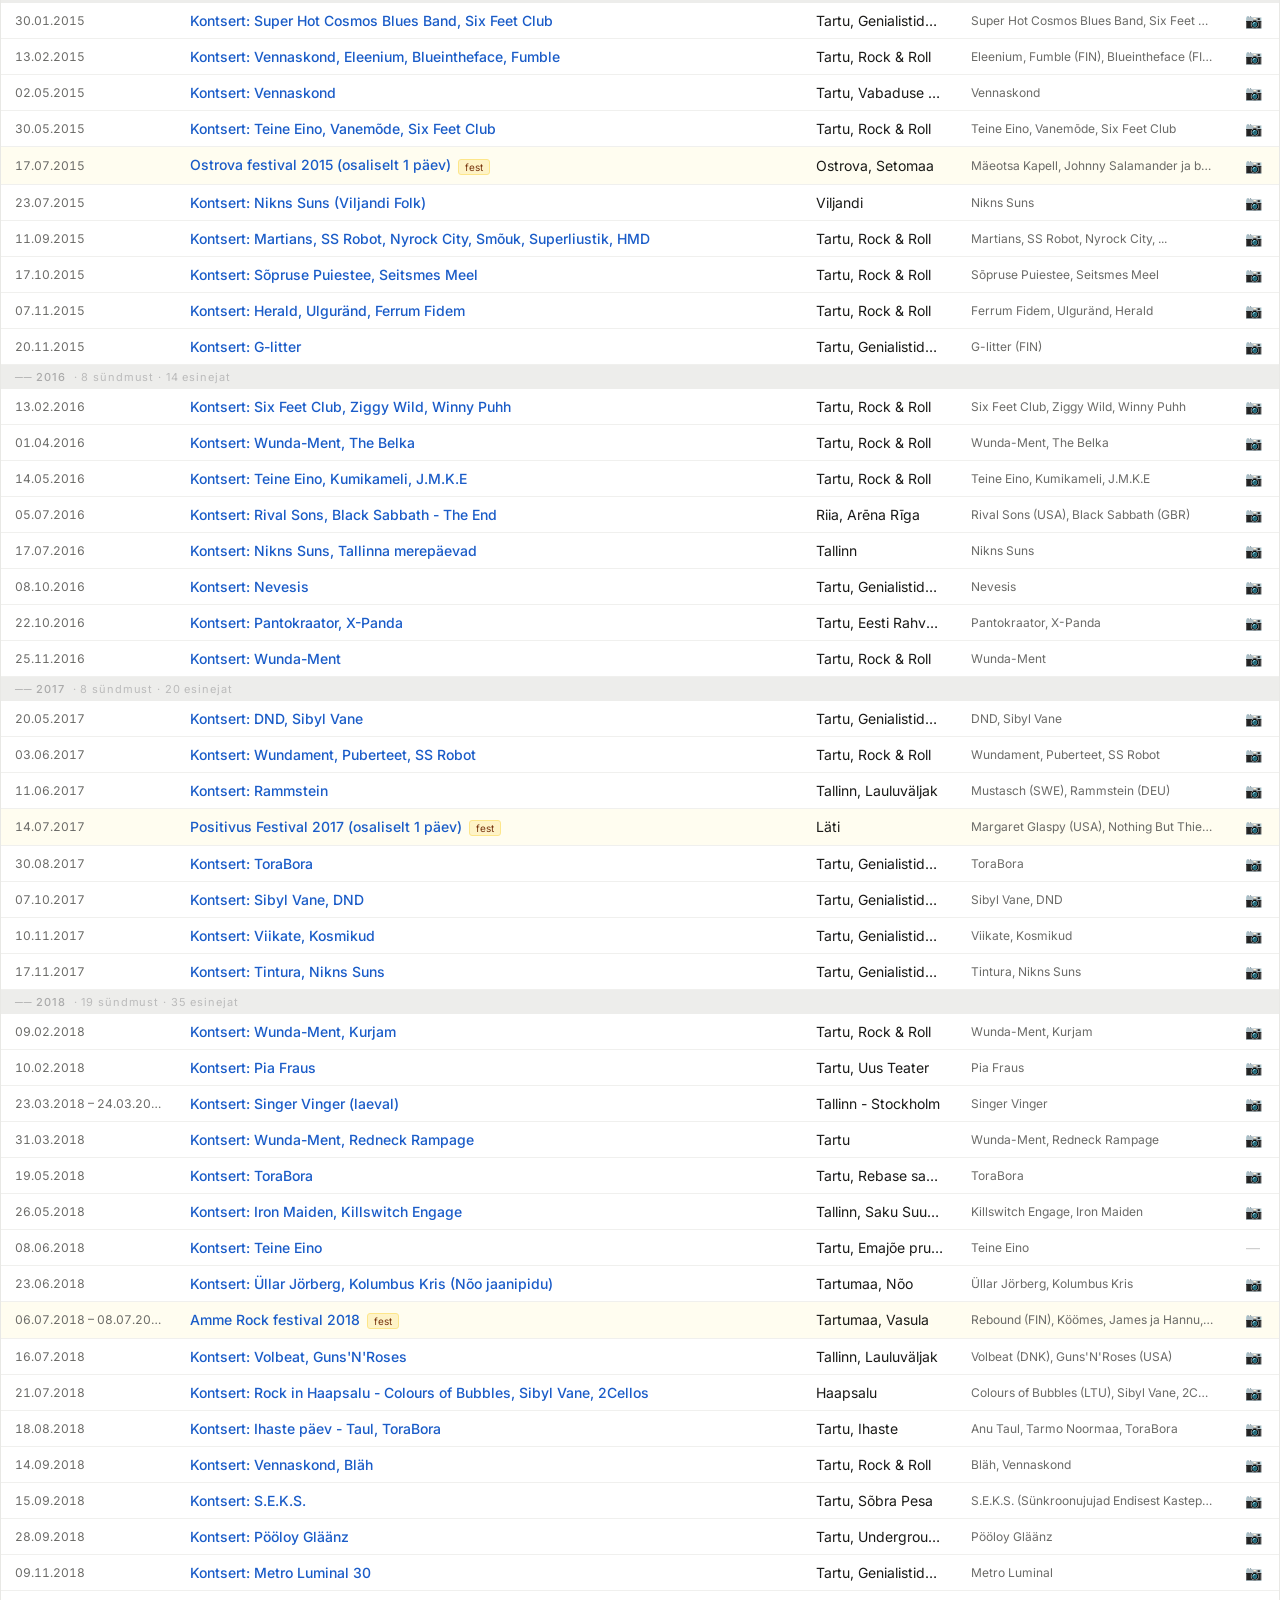
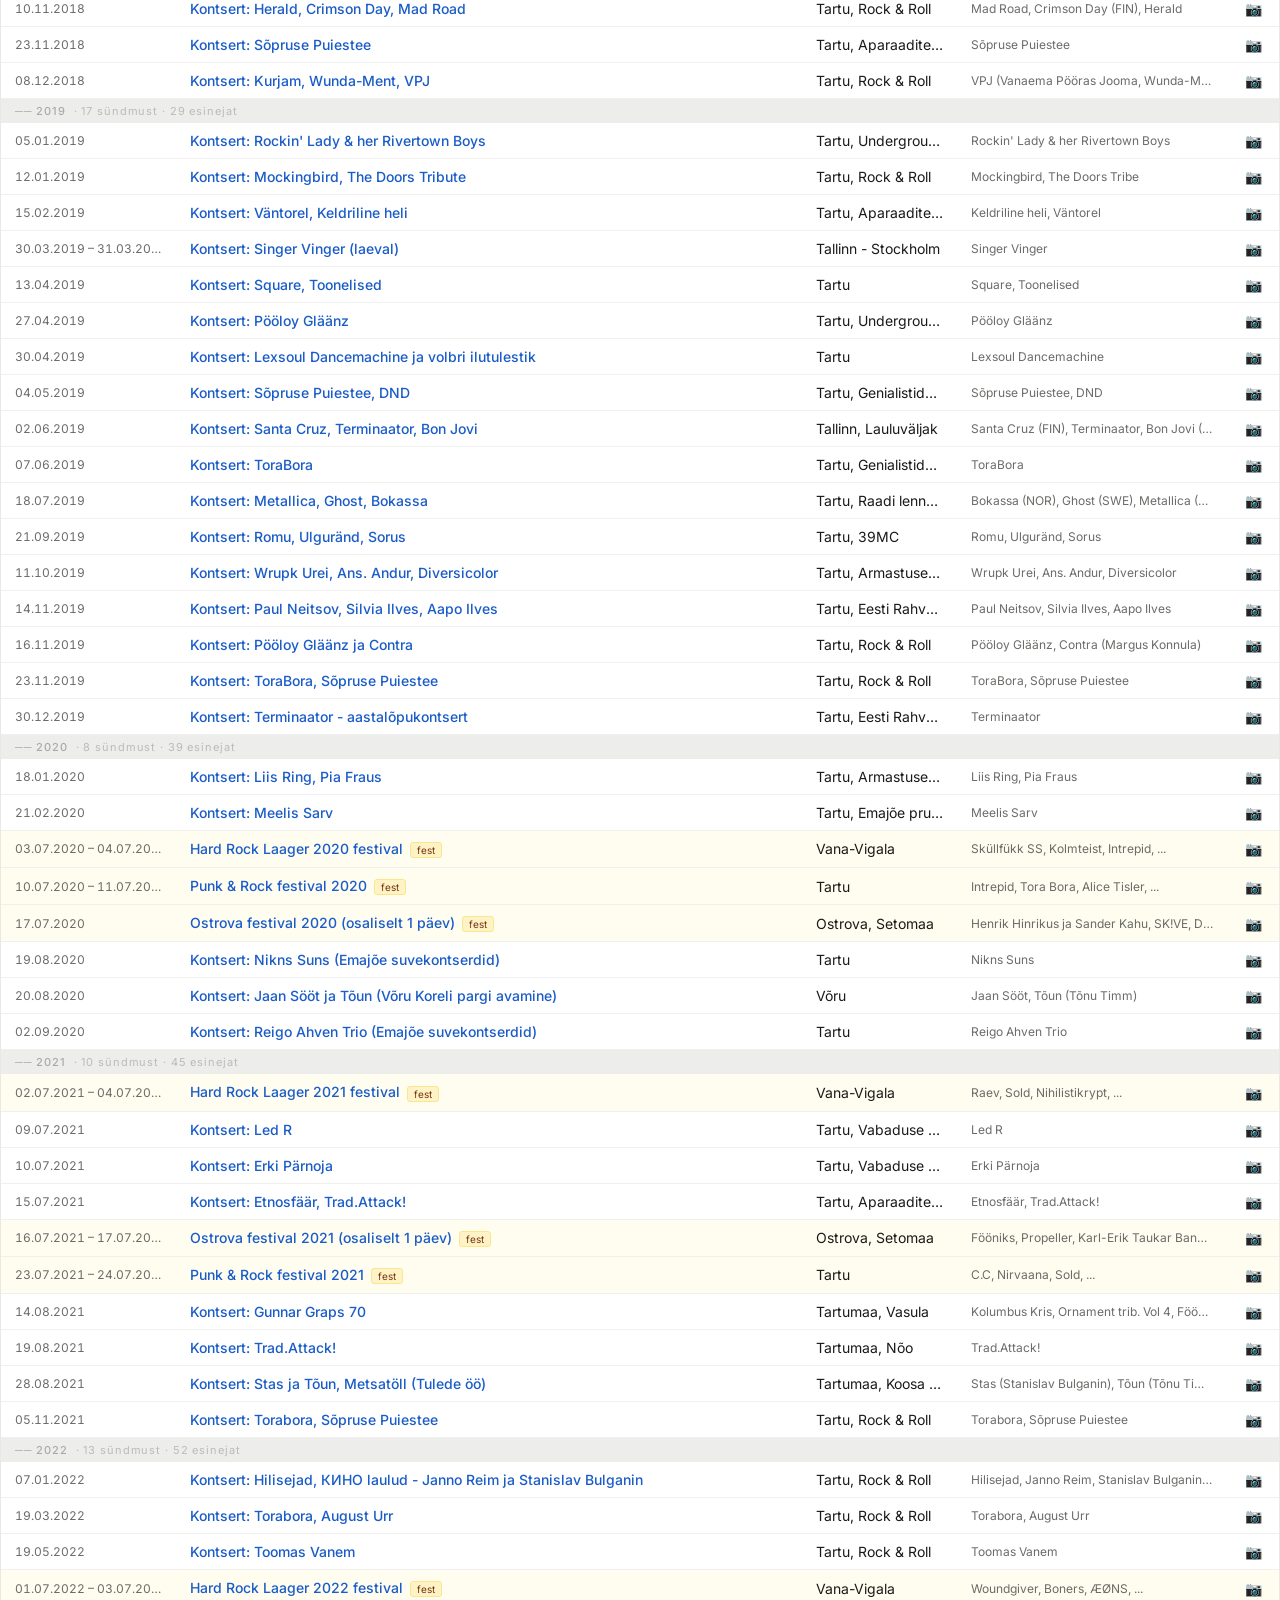
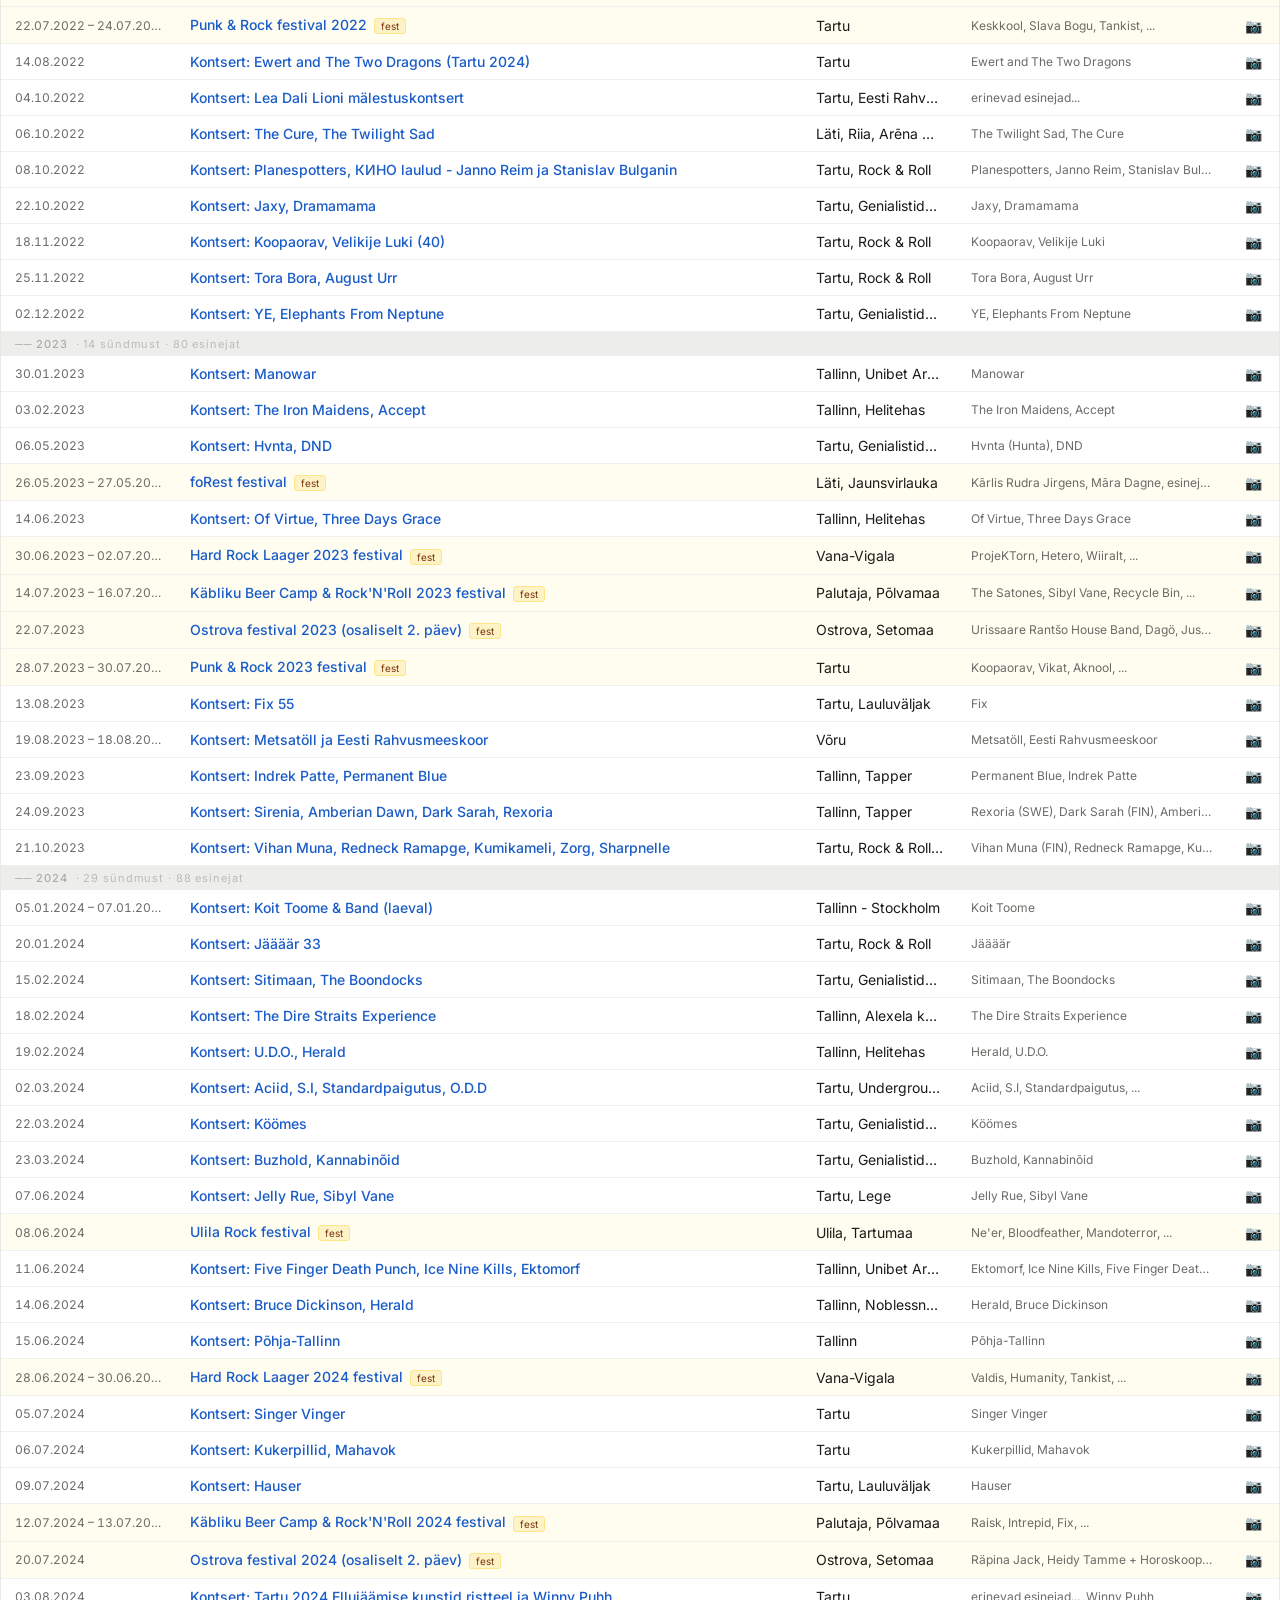
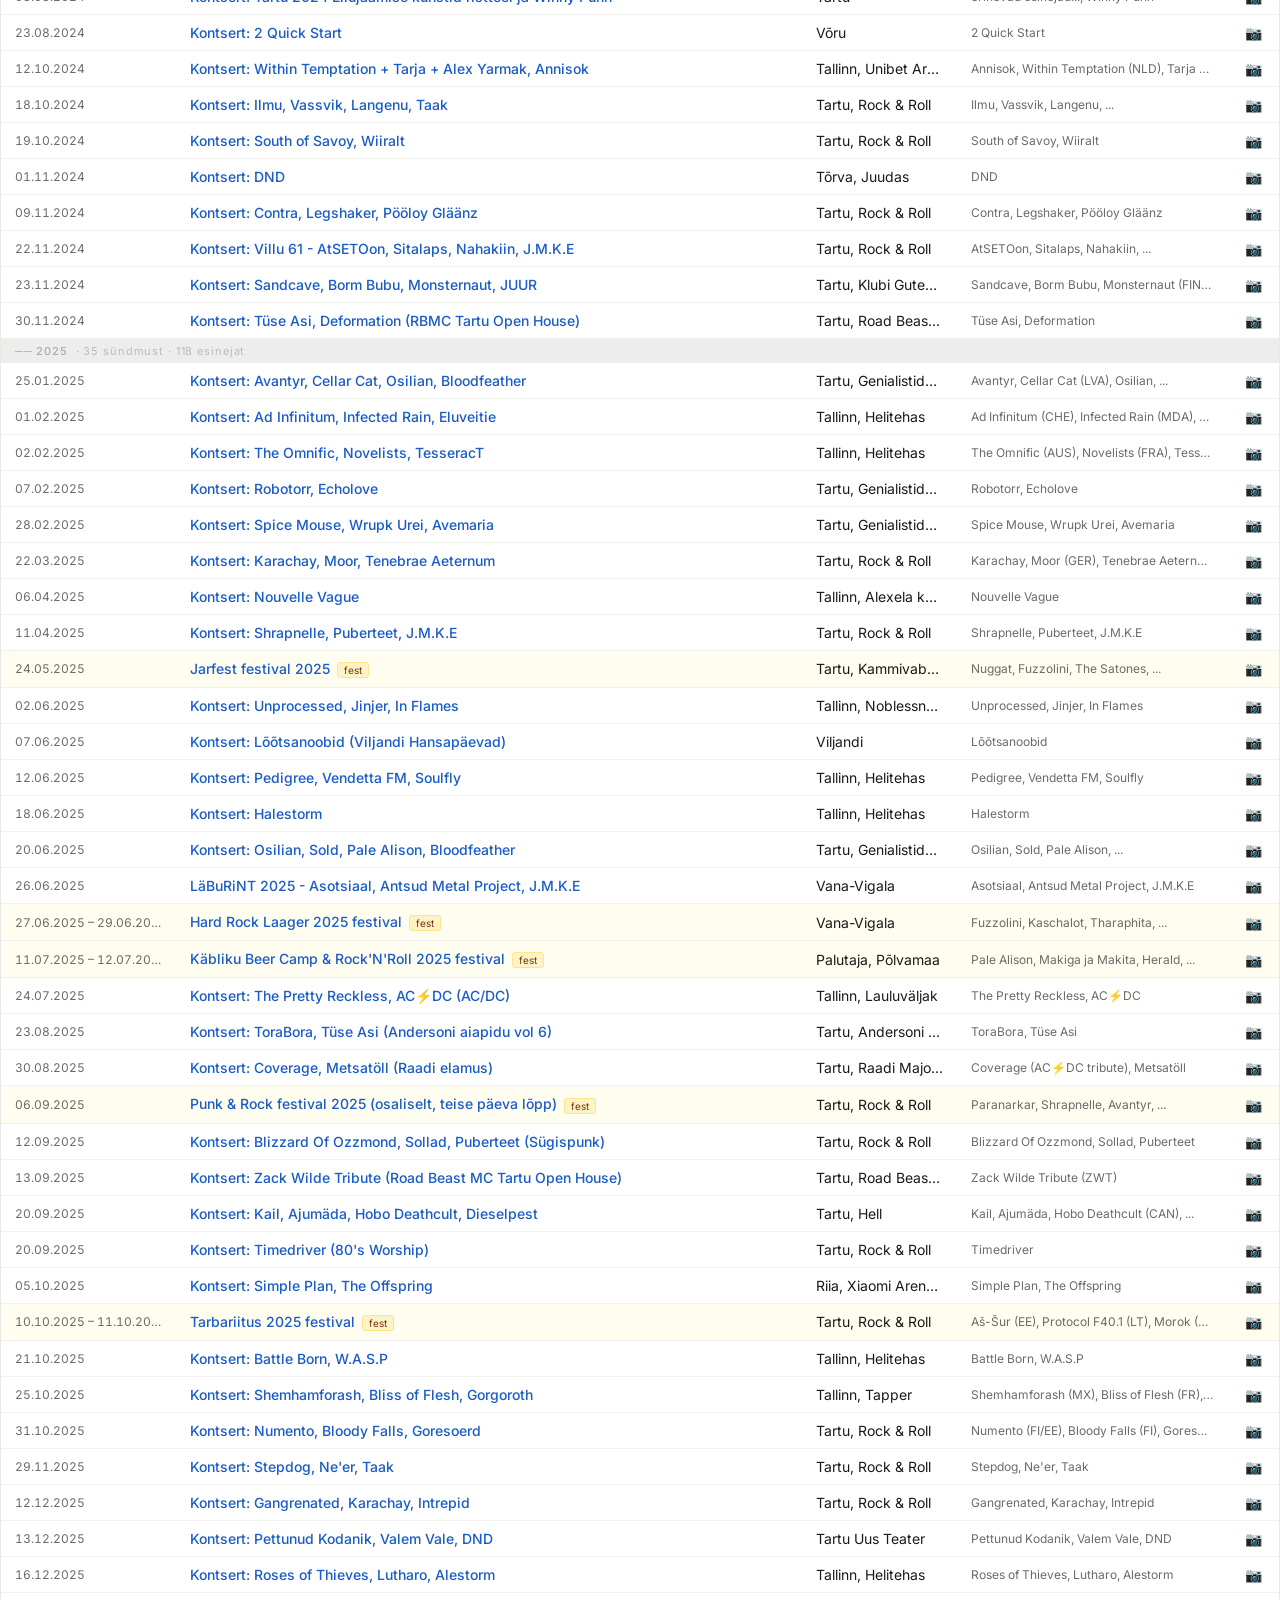
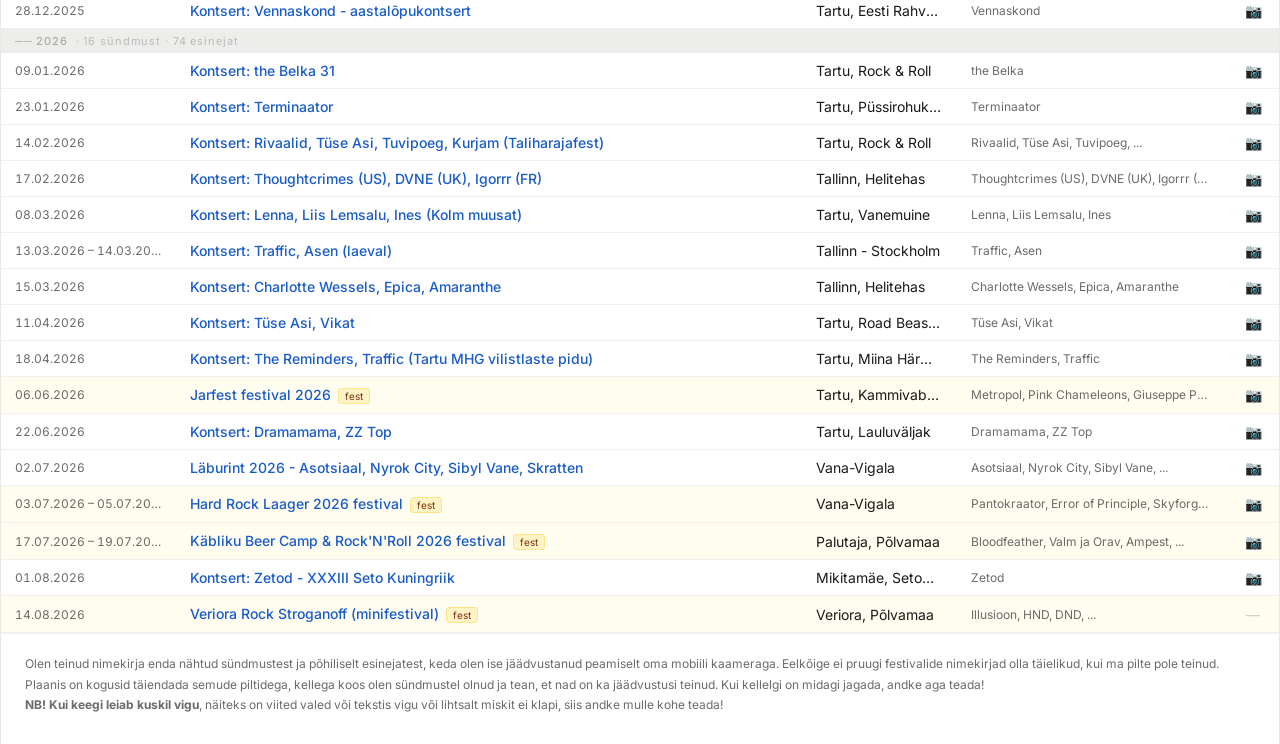
==== commit 0370ec7f: "Update index.html" ====
--- a/index.html
+++ b/index.html
@@ -53,7 +53,7 @@
             <th data-sort="event">Sündmus</th>
             <th data-sort="place">Koht</th>
             <th data-sort="artist">Esinejad</th>
-            <th>Pildid</th>
+            <th>Pilte</th>
           </tr>
         </thead>
         <tbody id="events-body"></tbody>
--- a/style.css
+++ b/style.css
@@ -351,32 +351,30 @@
 }
 
 /* ── Veergude laiused (desktop, table-layout:fixed) ── */
-#events-table col.col-c1 { width: 150px; }   /* KUUPÄEV – piisab kuupäevavahemikule */
+#events-table col.col-c1 { width: 175px; }   /* KUUPÄEV – kuupäevavahemik mahub */
 #events-table col.col-c3 { width: 155px; }   /* KOHT */
 #events-table col.col-c4 { width: 270px; }   /* ESINEJAD */
-#events-table col.col-c5 { width: 48px;  }   /* PILDID */
+#events-table col.col-c5 { width: 52px;  }   /* PILDID */
 /* col-c2 (SÜNDMUS) on auto – võtab ülejäänud ruumi */
 
 /* ── Veergude peitmise järjekord ─────────────── */
 
-/* 580–900px: KOHT kaob; ESINEJAD kitseneb; PILDID lukus */
+/* < 900px: lülitub auto-layoutile → display:none toimib korralikult.
+   KOHT kaob, ESINEJAD kitseneb, PILDID lukus, SÜNDMUS min-width. */
 @media (max-width: 900px) {
-  #events-table col.col-c3 { width: 0; }
+  #events-table { table-layout: auto; }
   #events-table th:nth-child(3),
   #events-table td:nth-child(3) { display: none; }
-  #events-table col.col-c4 { width: 150px; }
-  #events-table col.col-c5 { width: 48px; }
-}
-
-/* < 580px (mobiil): ESINEJAD kaob ka; auto-layout et min-width toimiks */
+  #events-table th:nth-child(4),
+  #events-table td:nth-child(4) { width: 190px; }
+  #events-table th:nth-child(5),
+  #events-table td:nth-child(5) { width: 52px; max-width: 52px; }
+  #events-table td.col-event    { min-width: 150px; }
+}
+
+/* < 580px: ESINEJAD kaob ka */
 @media (max-width: 580px) {
-  #events-table { table-layout: auto; }
-  #events-table col.col-c4 { width: 0; }
   #events-table th:nth-child(4),
   #events-table td:nth-child(4) { display: none; }
-  #events-table th:nth-child(1),
-  #events-table td:nth-child(1) { width: 110px; }
-  #events-table th:nth-child(5),
-  #events-table td:nth-child(5) { width: 48px; max-width: 48px; }
-  #events-table td.col-event { min-width: 120px; }
-}
+  #events-table td.col-event    { min-width: 120px; }
+}
